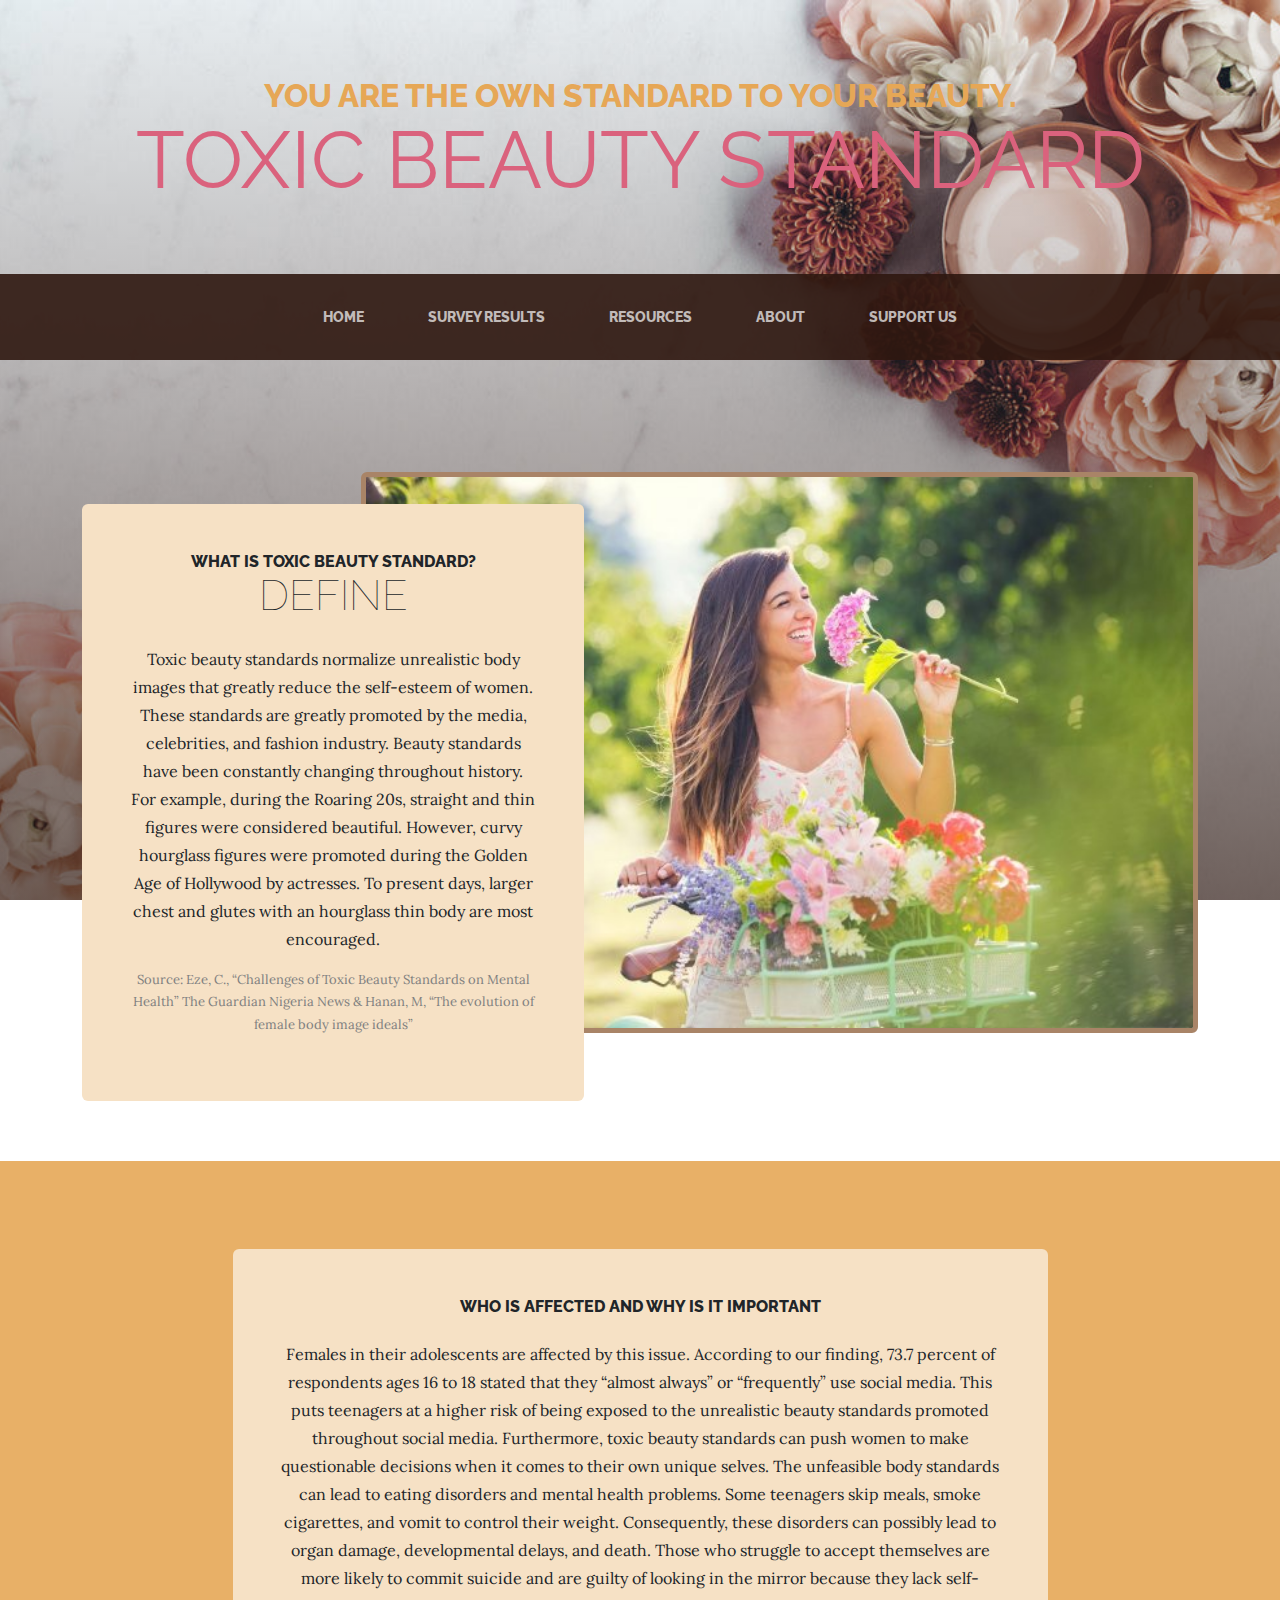
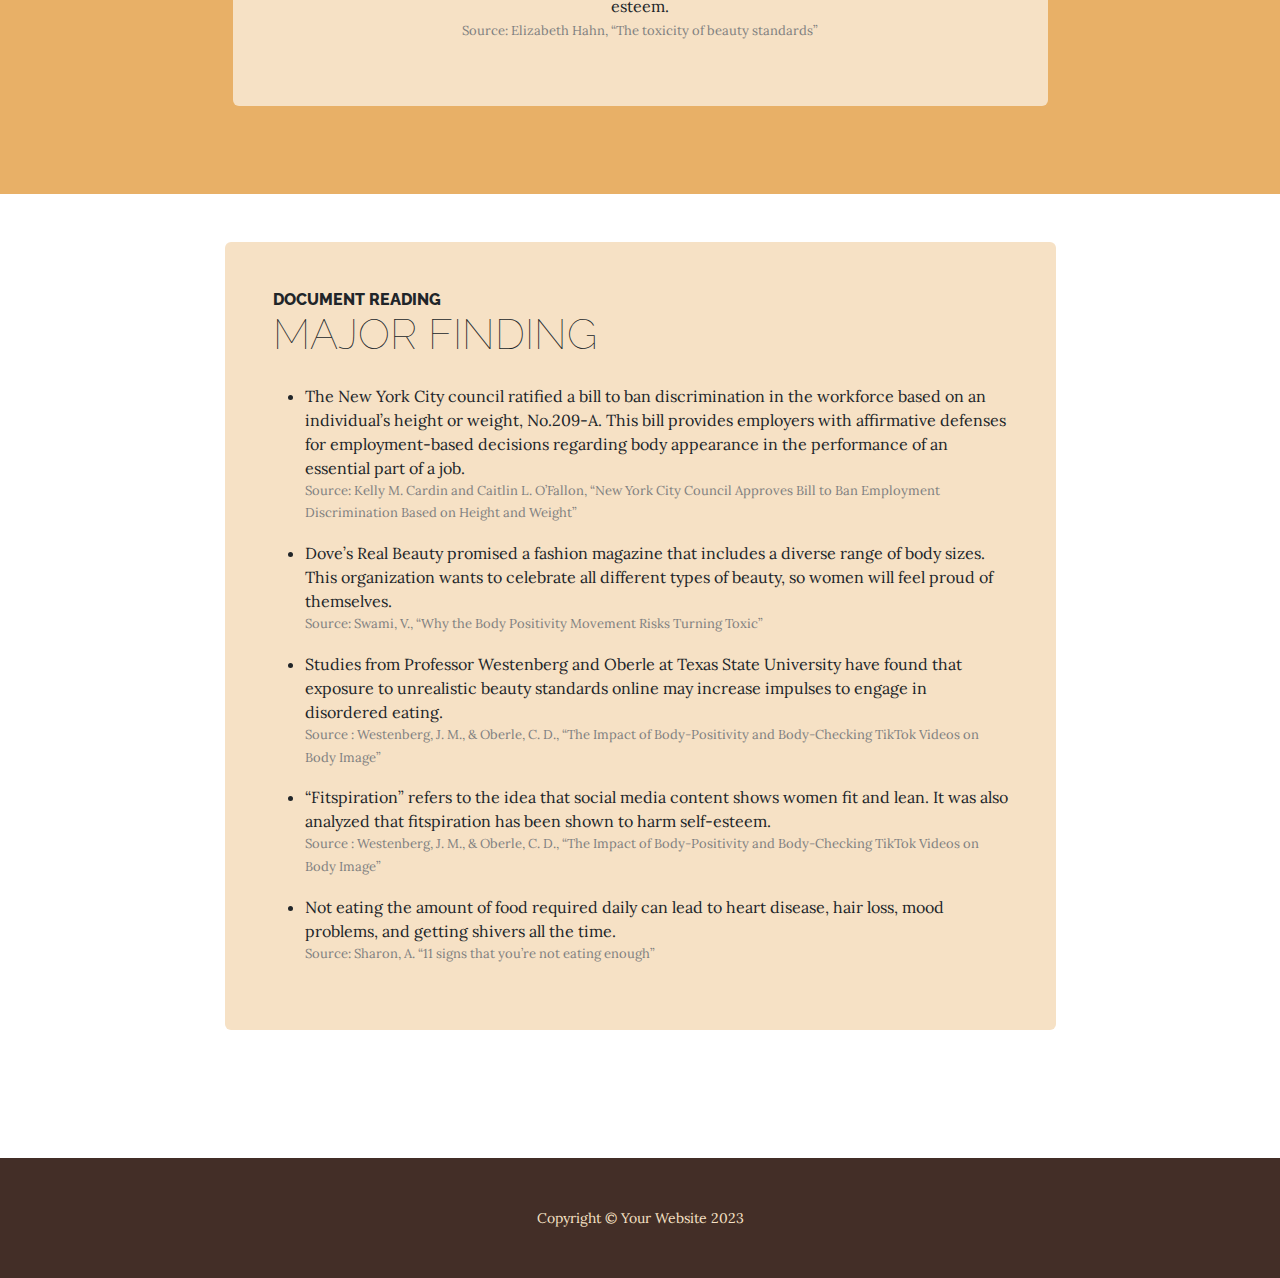
==== index.html @ 188ed98d "update repo" ====
<!DOCTYPE html>
<html lang="en">
    <head>
        <meta charset="utf-8" />
        <meta name="viewport" content="width=device-width, initial-scale=1, shrink-to-fit=no" />
        <meta name="description" content="" />
        <meta name="author" content="" />
        <title>Toxic Beauty Standard</title>
        <link rel="icon" type="image/x-icon" href="assets/favicon.ico" />
        <!-- Google fonts-->
        <link href="https://fonts.googleapis.com/css?family=Raleway:100,100i,200,200i,300,300i,400,400i,500,500i,600,600i,700,700i,800,800i,900,900i" rel="stylesheet" />
        <link href="https://fonts.googleapis.com/css?family=Lora:400,400i,700,700i" rel="stylesheet" />
        <!-- Core theme CSS (includes Bootstrap)-->
        <link href="css/styles.css" rel="stylesheet" />
    </head>
    <body>
        <header>
            <h1 class="site-heading text-center text-faded d-none d-lg-block">
                <span class="site-heading-upper text-primary mb-3 standard">You are the own standard to your beauty.</span>
                <span class="site-heading-lower toxic">Toxic Beauty Standard</span>
            </h1>
        </header>
        <!-- Navigation-->
        <nav class="navbar navbar-expand-lg navbar-dark py-lg-4" id="mainNav">
            <div class="container">
                <a class="navbar-brand text-uppercase fw-bold d-lg-none" href="index.html">Toxic Beauty Standard</a>
                <button class="navbar-toggler" type="button" data-bs-toggle="collapse" data-bs-target="#navbarSupportedContent" aria-controls="navbarSupportedContent" aria-expanded="false" aria-label="Toggle navigation"><span class="navbar-toggler-icon"></span></button>
                <div class="collapse navbar-collapse" id="navbarSupportedContent">
                    <ul class="navbar-nav mx-auto">
                        <li class="nav-item px-lg-4"><a class="nav-link text-uppercase" href="index.html">Home</a></li>
                        <li class="nav-item px-lg-4"><a class="nav-link text-uppercase" href="survey.html">Survey Results</a></li>
                        <li class="nav-item px-lg-4"><a class="nav-link text-uppercase" href="resources.html">Resources</a></li>
                        <li class="nav-item px-lg-4"><a class="nav-link text-uppercase" href="about.html">About</a></li>
                        <li class="nav-item px-lg-4"><a class="nav-link text-uppercase" href="support.html">Support Us</a></li>
                    </ul>
                </div>
            </div>
        </nav>
        <section class="page-section clearfix">
            <div class="container">
                <div class="intro">
                    <img class="intro-img img-fluid mb-3 mb-lg-0 rounded flower" src="assets/img/flower.jpg" alt="..." />
                    <div class="intro-text left-0 text-center bg-faded p-5 rounded">
                        <h2 class="section-heading mb-4">
                            <span class="section-heading-upper">What is Toxic Beauty Standard?</span>
                            <span class="section-heading-lower">Define</span>
                        </h2>
                        <p class="mb-3">Toxic beauty standards normalize unrealistic body images that greatly reduce the self-esteem of women. These standards are greatly promoted by the media, celebrities, and fashion industry. Beauty standards have been constantly changing throughout history. For example, during the Roaring 20s, straight and thin figures were considered beautiful. However, curvy hourglass figures were promoted during the Golden Age of Hollywood by actresses. To present days, larger chest and glutes with an hourglass thin body are most encouraged.
                        </p>
                        <p class = "source">Source: Eze, C., “Challenges of Toxic Beauty Standards on Mental Health” The Guardian Nigeria News & Hanan, M, “The evolution of female body image ideals”
                        </p>
                        <!-- <div class="intro-button mx-auto"><a class="btn btn-primary btn-xl" href="#!">Learn more!</a></div> -->
                    </div>
                </div>
            </div>
        </section>
        <section class="page-section cta">
            <div class="container">
                <div class="row">
                    <div class="col-xl-9 mx-auto">
                        <div class="cta-inner bg-faded text-center rounded">
                            <h2 class="section-heading mb-4">
                                <span class="section-heading-upper">Who is Affected and Why is it Important
                                </span>
                                <!-- <span class="section-heading-lower">To You</span> -->
                            </h2>
                            <p class="mb-0">Females in their adolescents are affected by this issue.  According to our finding, 73.7 percent of respondents ages 16 to 18 stated that they “almost always” or “frequently” use social media. This puts teenagers at a higher risk of being exposed to the unrealistic beauty standards promoted throughout social media. Furthermore, toxic beauty standards can push women to make questionable decisions when it comes to their own unique selves. The unfeasible body standards can lead to eating disorders and mental health problems. Some teenagers skip meals, smoke cigarettes, and vomit to control their weight. Consequently, these disorders can possibly lead to organ damage, developmental delays, and death. Those who struggle to accept themselves are more likely to commit suicide and are guilty of looking in the mirror because they lack self-esteem.
                            </p>
                            <p class = "source">Source: Elizabeth Hahn, “The toxicity of beauty standards”</p>
                        </div>
                    </div>
                </div>
            </div>
        </section>
    </section>
    <section class="page-section about-heading">
        <div class="container">
            <!-- <img class="img-fluid rounded about-heading-img mb-3 mb-lg-0" src="assets/img/about.jpg" alt="..." /> -->
            <div class="about-heading-content">
                <div class="row">
                    <div class="col-xl-9 col-lg-10 mx-auto">
                        <div class="bg-faded rounded p-5">
                            <h2 class="section-heading mb-4">
                                <span class="section-heading-upper">Document Reading
                                </span>
                                <span class="section-heading-lower">Major Finding</span>
                            </h2>
                            <!-- <p>Founded in 1987 by the Hernandez brothers, our establishment has been serving up rich coffee sourced from artisan farmers in various regions of South and Central America. We are dedicated to travelling the world, finding the best coffee, and bringing back to you here in our cafe.</p>
                            <p class="mb-0">
                                We guarantee that you will fall in
                                <em>lust</em>
                                with our decadent blends the moment you walk inside until you finish your last sip. Join us for your daily routine, an outing with friends, or simply just to enjoy some alone time.
                            </p> -->
                            <ul>
                                <li>The New York City council ratified a bill to ban discrimination in the workforce based on an individual’s height or weight, No.209-A. This bill provides employers with affirmative defenses for employment-based decisions regarding body appearance in the performance of an essential part of a job. <p class = "source">Source: Kelly M. Cardin and Caitlin L. O’Fallon, “New York City Council Approves Bill to Ban Employment Discrimination Based on Height and Weight”</p></li>
                                <li>Dove’s Real Beauty promised a fashion magazine that includes a diverse range of body sizes. This organization wants to celebrate all different types of beauty, so women will feel proud of themselves. <p class ="source">Source: Swami, V., “Why the Body Positivity Movement Risks Turning Toxic”</p></li>
                                <li>Studies from Professor Westenberg and Oberle at Texas State University have found that exposure to unrealistic beauty standards online may increase impulses to engage in disordered eating. <p class = "source"> Source : Westenberg, J. M., & Oberle, C. D., “The Impact of Body-Positivity and Body-Checking TikTok Videos on Body Image”</p></li>
                                <li>“Fitspiration” refers to the idea that social media content shows women fit and lean. It was also analyzed that fitspiration has been shown to harm self-esteem. <p class="source" >Source : Westenberg, J. M., & Oberle, C. D., “The Impact of Body-Positivity and Body-Checking TikTok Videos on Body Image”</p></li>
                                <li>Not eating the amount of food required daily can lead to heart disease, hair loss, mood problems, and getting shivers all the time. <p class = "source" >Source: Sharon, A. “11 signs that you’re not eating enough”</p> </li>
                            </ul>
                        </div>
                    </div>
                </div>
            </div>
        </div>
    </section>
        <footer class="footer text-faded text-center py-5">
            <div class="container"><p class="m-0 small">Copyright &copy; Your Website 2023</p></div>
        </footer>
        <!-- Bootstrap core JS-->
        <script src="https://cdn.jsdelivr.net/npm/bootstrap@5.2.3/dist/js/bootstrap.bundle.min.js"></script>
        <!-- Core theme JS-->
        <script src="js/scripts.js"></script>
    </body>
</html>
---- css/styles.css ----
@charset "UTF-8";

:root {
  --bs-blue: #0d6efd;
  --bs-indigo: #6610f2;
  --bs-purple: #6f42c1;
  --bs-pink: #d63384;
  --bs-red: #dc3545;
  --bs-orange: #fd7e14;
  --bs-yellow: #ffc107;
  --bs-green: #198754;
  --bs-teal: #20c997;
  --bs-cyan: #0dcaf0;
  --bs-black: #000;
  --bs-white: #fff;
  --bs-gray: #6c757d;
  --bs-gray-dark: #343a40;
  --bs-gray-100: #f8f9fa;
  --bs-gray-200: #e9ecef;
  --bs-gray-300: #dee2e6;
  --bs-gray-400: #ced4da;
  --bs-gray-500: #adb5bd;
  --bs-gray-600: #6c757d;
  --bs-gray-700: #495057;
  --bs-gray-800: #343a40;
  --bs-gray-900: #212529;
  --bs-primary: #e6a756;
  --bs-secondary: #2F170F;
  --bs-success: #198754;
  --bs-info: #0dcaf0;
  --bs-warning: #ffc107;
  --bs-danger: #dc3545;
  --bs-light: #f8f9fa;
  --bs-dark: #212529;
  --bs-primary-rgb: 230, 167, 86;
  --bs-secondary-rgb: 47, 23, 15;
  --bs-success-rgb: 25, 135, 84;
  --bs-info-rgb: 13, 202, 240;
  --bs-warning-rgb: 255, 193, 7;
  --bs-danger-rgb: 220, 53, 69;
  --bs-light-rgb: 248, 249, 250;
  --bs-dark-rgb: 33, 37, 41;
  --bs-white-rgb: 255, 255, 255;
  --bs-black-rgb: 0, 0, 0;
  --bs-body-color-rgb: 33, 37, 41;
  --bs-body-bg-rgb: 255, 255, 255;
  --bs-font-sans-serif: system-ui, -apple-system, "Segoe UI", Roboto, "Helvetica Neue", "Noto Sans", "Liberation Sans", Arial, sans-serif, "Apple Color Emoji", "Segoe UI Emoji", "Segoe UI Symbol", "Noto Color Emoji";
  --bs-font-monospace: SFMono-Regular, Menlo, Monaco, Consolas, "Liberation Mono", "Courier New", monospace;
  --bs-gradient: linear-gradient(180deg, rgba(255, 255, 255, 0.15), rgba(255, 255, 255, 0));
  --bs-body-font-family: Lora, -apple-system, BlinkMacSystemFont, Segoe UI, Roboto, Helvetica Neue, Arial, sans-serif, Apple Color Emoji, Segoe UI Emoji, Segoe UI Symbol, Noto Color Emoji;
  --bs-body-font-size: 1rem;
  --bs-body-font-weight: 400;
  --bs-body-line-height: 1.5;
  --bs-body-color: #212529;
  --bs-body-bg: #fff;
  --bs-border-width: 1px;
  --bs-border-style: solid;
  --bs-border-color: #dee2e6;
  --bs-border-color-translucent: rgba(0, 0, 0, 0.175);
  --bs-border-radius: 0.375rem;
  --bs-border-radius-sm: 0.25rem;
  --bs-border-radius-lg: 0.5rem;
  --bs-border-radius-xl: 1rem;
  --bs-border-radius-2xl: 2rem;
  --bs-border-radius-pill: 50rem;
  --bs-link-color: #e6a756;
  --bs-link-hover-color: #b88645;
  --bs-code-color: #d63384;
  --bs-highlight-bg: #fff3cd;
}

*,
*::before,
*::after {
  box-sizing: border-box;
}

@media (prefers-reduced-motion: no-preference) {
  :root {
    scroll-behavior: smooth;
  }
}

body {
  margin: 0;
  font-family: var(--bs-body-font-family);
  font-size: var(--bs-body-font-size);
  font-weight: var(--bs-body-font-weight);
  line-height: var(--bs-body-line-height);
  color: var(--bs-body-color);
  text-align: var(--bs-body-text-align);
  background-color: var(--bs-body-bg);
  -webkit-text-size-adjust: 100%;
  -webkit-tap-highlight-color: rgba(0, 0, 0, 0);
}

hr {
  margin: 1rem 0;
  color: inherit;
  border: 0;
  border-top: 1px solid;
  opacity: 0.25;
}

h6, .h6, h5, .h5, h4, .h4, h3, .h3, h2, .h2, h1, .h1 {
  margin-top: 0;
  margin-bottom: 0.5rem;
  font-family: "Raleway", -apple-system, BlinkMacSystemFont, "Segoe UI", Roboto, "Helvetica Neue", Arial, sans-serif, "Apple Color Emoji", "Segoe UI Emoji", "Segoe UI Symbol", "Noto Color Emoji";
  font-weight: 500;
  line-height: 1.2;
}

h1, .h1 {
  font-size: calc(1.375rem + 1.5vw);
}
@media (min-width: 1200px) {
  h1, .h1 {
    font-size: 2.5rem;
  }
}

h2, .h2 {
  font-size: calc(1.325rem + 0.9vw);
}
@media (min-width: 1200px) {
  h2, .h2 {
    font-size: 2rem;
  }
}

h3, .h3 {
  font-size: calc(1.3rem + 0.6vw);
}
@media (min-width: 1200px) {
  h3, .h3 {
    font-size: 1.75rem;
  }
}

h4, .h4 {
  font-size: calc(1.275rem + 0.3vw);
}
@media (min-width: 1200px) {
  h4, .h4 {
    font-size: 1.5rem;
  }
}

h5, .h5 {
  font-size: 1.25rem;
}

h6, .h6 {
  font-size: 1rem;
}

p {
  margin-top: 0;
  margin-bottom: 1rem;
}

abbr[title] {
  -webkit-text-decoration: underline dotted;
          text-decoration: underline dotted;
  cursor: help;

  -webkit-text-decoration-skip-ink: none;
          text-decoration-skip-ink: none;
}

address {
  margin-bottom: 1rem;
  font-style: normal;
  line-height: inherit;
}

ol,
ul {
  padding-left: 2rem;
}

ol,
ul,
dl {
  margin-top: 0;
  margin-bottom: 1rem;
}

ol ol,
ul ul,
ol ul,
ul ol {
  margin-bottom: 0;
}

dt {
  font-weight: 700;
}

dd {
  margin-bottom: 0.5rem;
  margin-left: 0;
}

blockquote {
  margin: 0 0 1rem;
}

b,
strong {
  font-weight: bolder;
}

small, .small {
  font-size: 0.875em;
}

mark, .mark {
  padding: 0.1875em;
  background-color: var(--bs-highlight-bg);
}

sub,
sup {
  position: relative;
  font-size: 0.75em;
  line-height: 0;
  vertical-align: baseline;
}

sub {
  bottom: -0.25em;
}

sup {
  top: -0.5em;
}

a {
  color: var(--bs-link-color);
  text-decoration: underline;
}
a:hover {
  color: var(--bs-link-hover-color);
}

a:not([href]):not([class]), a:not([href]):not([class]):hover {
  color: inherit;
  text-decoration: none;
}

pre,
code,
kbd,
samp {
  font-family: var(--bs-font-monospace);
  font-size: 1em;
}

pre {
  display: block;
  margin-top: 0;
  margin-bottom: 1rem;
  overflow: auto;
  font-size: 0.875em;
}
pre code {
  font-size: inherit;
  color: inherit;
  word-break: normal;
}

code {
  font-size: 0.875em;
  color: var(--bs-code-color);
  word-wrap: break-word;
}
a > code {
  color: inherit;
}

kbd {
  padding: 0.1875rem 0.375rem;
  font-size: 0.875em;
  color: var(--bs-body-bg);
  background-color: var(--bs-body-color);
  border-radius: 0.25rem;
}
kbd kbd {
  padding: 0;
  font-size: 1em;
}

figure {
  margin: 0 0 1rem;
}

img,
svg {
  vertical-align: middle;
}

table {
  caption-side: bottom;
  border-collapse: collapse;
}

caption {
  padding-top: 0.5rem;
  padding-bottom: 0.5rem;
  color: #6c757d;
  text-align: left;
}

th {
  text-align: inherit;
  text-align: -webkit-match-parent;
}

thead,
tbody,
tfoot,
tr,
td,
th {
  border-color: inherit;
  border-style: solid;
  border-width: 0;
}

label {
  display: inline-block;
}

button {
  border-radius: 0;
}

button:focus:not(:focus-visible) {
  outline: 0;
}

input,
button,
select,
optgroup,
textarea {
  margin: 0;
  font-family: inherit;
  font-size: inherit;
  line-height: inherit;
}

button,
select {
  text-transform: none;
}

[role=button] {
  cursor: pointer;
}

select {
  word-wrap: normal;
}
select:disabled {
  opacity: 1;
}

[list]:not([type=date]):not([type=datetime-local]):not([type=month]):not([type=week]):not([type=time])::-webkit-calendar-picker-indicator {
  display: none !important;
}

button,
[type=button],
[type=reset],
[type=submit] {
  -webkit-appearance: button;
}
button:not(:disabled),
[type=button]:not(:disabled),
[type=reset]:not(:disabled),
[type=submit]:not(:disabled) {
  cursor: pointer;
}

::-moz-focus-inner {
  padding: 0;
  border-style: none;
}

textarea {
  resize: vertical;
}

fieldset {
  min-width: 0;
  padding: 0;
  margin: 0;
  border: 0;
}

legend {
  float: left;
  width: 100%;
  padding: 0;
  margin-bottom: 0.5rem;
  font-size: calc(1.275rem + 0.3vw);
  line-height: inherit;
}
@media (min-width: 1200px) {
  legend {
    font-size: 1.5rem;
  }
}
legend + * {
  clear: left;
}

::-webkit-datetime-edit-fields-wrapper,
::-webkit-datetime-edit-text,
::-webkit-datetime-edit-minute,
::-webkit-datetime-edit-hour-field,
::-webkit-datetime-edit-day-field,
::-webkit-datetime-edit-month-field,
::-webkit-datetime-edit-year-field {
  padding: 0;
}

::-webkit-inner-spin-button {
  height: auto;
}

[type=search] {
  outline-offset: -2px;
  -webkit-appearance: textfield;
}

/* rtl:raw:
[type="tel"],
[type="url"],
[type="email"],
[type="number"] {
  direction: ltr;
}
*/
::-webkit-search-decoration {
  -webkit-appearance: none;
}

::-webkit-color-swatch-wrapper {
  padding: 0;
}

::file-selector-button {
  font: inherit;
  -webkit-appearance: button;
}

output {
  display: inline-block;
}

iframe {
  border: 0;
}

summary {
  display: list-item;
  cursor: pointer;
}

progress {
  vertical-align: baseline;
}

[hidden] {
  display: none !important;
}

.lead {
  font-size: 1.25rem;
  font-weight: 300;
}

.display-1 {
  font-size: calc(1.625rem + 4.5vw);
  font-weight: 300;
  line-height: 1.2;
}
@media (min-width: 1200px) {
  .display-1 {
    font-size: 5rem;
  }
}

.display-2 {
  font-size: calc(1.575rem + 3.9vw);
  font-weight: 300;
  line-height: 1.2;
}
@media (min-width: 1200px) {
  .display-2 {
    font-size: 4.5rem;
  }
}

.display-3 {
  font-size: calc(1.525rem + 3.3vw);
  font-weight: 300;
  line-height: 1.2;
}
@media (min-width: 1200px) {
  .display-3 {
    font-size: 4rem;
  }
}

.display-4 {
  font-size: calc(1.475rem + 2.7vw);
  font-weight: 300;
  line-height: 1.2;
}
@media (min-width: 1200px) {
  .display-4 {
    font-size: 3.5rem;
  }
}

.display-5 {
  font-size: calc(1.425rem + 2.1vw);
  font-weight: 300;
  line-height: 1.2;
}
@media (min-width: 1200px) {
  .display-5 {
    font-size: 3rem;
  }
}

.display-6 {
  font-size: calc(1.375rem + 1.5vw);
  font-weight: 300;
  line-height: 1.2;
}
@media (min-width: 1200px) {
  .display-6 {
    font-size: 2.5rem;
  }
}

.list-unstyled {
  padding-left: 0;
  list-style: none;
}

.list-inline {
  padding-left: 0;
  list-style: none;
}

.list-inline-item {
  display: inline-block;
}
.list-inline-item:not(:last-child) {
  margin-right: 0.5rem;
}

.initialism {
  font-size: 0.875em;
  text-transform: uppercase;
}

.blockquote {
  margin-bottom: 1rem;
  font-size: 1.25rem;
}
.blockquote > :last-child {
  margin-bottom: 0;
}

.blockquote-footer {
  margin-top: -1rem;
  margin-bottom: 1rem;
  font-size: 0.875em;
  color: #6c757d;
}
.blockquote-footer::before {
  content: "— ";
}

.img-fluid {
  max-width: 100%;
  height: auto;
}

.img-thumbnail {
  padding: 0.25rem;
  background-color: #fff;
  border: 1px solid var(--bs-border-color);
  border-radius: 0.375rem;
  max-width: 100%;
  height: auto;
}

.figure {
  display: inline-block;
}

.figure-img {
  margin-bottom: 0.5rem;
  line-height: 1;
}

.figure-caption {
  font-size: 0.875em;
  color: #6c757d;
}

.container,
.container-fluid,
.container-xxl,
.container-xl,
.container-lg,
.container-md,
.container-sm {
  --bs-gutter-x: 1.5rem;
  --bs-gutter-y: 0;
  width: 100%;
  padding-right: calc(var(--bs-gutter-x) * 0.5);
  padding-left: calc(var(--bs-gutter-x) * 0.5);
  margin-right: auto;
  margin-left: auto;
}

@media (min-width: 576px) {
  .container-sm, .container {
    max-width: 540px;
  }
}
@media (min-width: 768px) {
  .container-md, .container-sm, .container {
    max-width: 720px;
  }
}
@media (min-width: 992px) {
  .container-lg, .container-md, .container-sm, .container {
    max-width: 960px;
  }
}
@media (min-width: 1200px) {
  .container-xl, .container-lg, .container-md, .container-sm, .container {
    max-width: 1140px;
  }
}
@media (min-width: 1400px) {
  .container-xxl, .container-xl, .container-lg, .container-md, .container-sm, .container {
    max-width: 1320px;
  }
}
.row {
  --bs-gutter-x: 1.5rem;
  --bs-gutter-y: 0;
  display: flex;
  flex-wrap: wrap;
  margin-top: calc(-1 * var(--bs-gutter-y));
  margin-right: calc(-0.5 * var(--bs-gutter-x));
  margin-left: calc(-0.5 * var(--bs-gutter-x));
}
.row > * {
  flex-shrink: 0;
  width: 100%;
  max-width: 100%;
  padding-right: calc(var(--bs-gutter-x) * 0.5);
  padding-left: calc(var(--bs-gutter-x) * 0.5);
  margin-top: var(--bs-gutter-y);
}

.col {
  flex: 1 0 0%;
}

.row-cols-auto > * {
  flex: 0 0 auto;
  width: auto;
}

.row-cols-1 > * {
  flex: 0 0 auto;
  width: 100%;
}

.row-cols-2 > * {
  flex: 0 0 auto;
  width: 50%;
}

.row-cols-3 > * {
  flex: 0 0 auto;
  width: 33.3333333333%;
}

.row-cols-4 > * {
  flex: 0 0 auto;
  width: 25%;
}

.row-cols-5 > * {
  flex: 0 0 auto;
  width: 20%;
}

.row-cols-6 > * {
  flex: 0 0 auto;
  width: 16.6666666667%;
}

.col-auto {
  flex: 0 0 auto;
  width: auto;
}

.col-1 {
  flex: 0 0 auto;
  width: 8.33333333%;
}

.col-2 {
  flex: 0 0 auto;
  width: 16.66666667%;
}

.col-3 {
  flex: 0 0 auto;
  width: 25%;
}

.col-4 {
  flex: 0 0 auto;
  width: 33.33333333%;
}

.col-5 {
  flex: 0 0 auto;
  width: 41.66666667%;
}

.col-6 {
  flex: 0 0 auto;
  width: 50%;
}

.col-7 {
  flex: 0 0 auto;
  width: 58.33333333%;
}

.col-8 {
  flex: 0 0 auto;
  width: 66.66666667%;
}

.col-9 {
  flex: 0 0 auto;
  width: 75%;
}

.col-10 {
  flex: 0 0 auto;
  width: 83.33333333%;
}

.col-11 {
  flex: 0 0 auto;
  width: 91.66666667%;
}

.col-12 {
  flex: 0 0 auto;
  width: 100%;
}

.offset-1 {
  margin-left: 8.33333333%;
}

.offset-2 {
  margin-left: 16.66666667%;
}

.offset-3 {
  margin-left: 25%;
}

.offset-4 {
  margin-left: 33.33333333%;
}

.offset-5 {
  margin-left: 41.66666667%;
}

.offset-6 {
  margin-left: 50%;
}

.offset-7 {
  margin-left: 58.33333333%;
}

.offset-8 {
  margin-left: 66.66666667%;
}

.offset-9 {
  margin-left: 75%;
}

.offset-10 {
  margin-left: 83.33333333%;
}

.offset-11 {
  margin-left: 91.66666667%;
}

.g-0,
.gx-0 {
  --bs-gutter-x: 0;
}

.g-0,
.gy-0 {
  --bs-gutter-y: 0;
}

.g-1,
.gx-1 {
  --bs-gutter-x: 0.25rem;
}

.g-1,
.gy-1 {
  --bs-gutter-y: 0.25rem;
}

.g-2,
.gx-2 {
  --bs-gutter-x: 0.5rem;
}

.g-2,
.gy-2 {
  --bs-gutter-y: 0.5rem;
}

.g-3,
.gx-3 {
  --bs-gutter-x: 1rem;
}

.g-3,
.gy-3 {
  --bs-gutter-y: 1rem;
}

.g-4,
.gx-4 {
  --bs-gutter-x: 1.5rem;
}

.g-4,
.gy-4 {
  --bs-gutter-y: 1.5rem;
}

.g-5,
.gx-5 {
  --bs-gutter-x: 3rem;
}

.g-5,
.gy-5 {
  --bs-gutter-y: 3rem;
}

@media (min-width: 576px) {
  .col-sm {
    flex: 1 0 0%;
  }
  .row-cols-sm-auto > * {
    flex: 0 0 auto;
    width: auto;
  }
  .row-cols-sm-1 > * {
    flex: 0 0 auto;
    width: 100%;
  }
  .row-cols-sm-2 > * {
    flex: 0 0 auto;
    width: 50%;
  }
  .row-cols-sm-3 > * {
    flex: 0 0 auto;
    width: 33.3333333333%;
  }
  .row-cols-sm-4 > * {
    flex: 0 0 auto;
    width: 25%;
  }
  .row-cols-sm-5 > * {
    flex: 0 0 auto;
    width: 20%;
  }
  .row-cols-sm-6 > * {
    flex: 0 0 auto;
    width: 16.6666666667%;
  }
  .col-sm-auto {
    flex: 0 0 auto;
    width: auto;
  }
  .col-sm-1 {
    flex: 0 0 auto;
    width: 8.33333333%;
  }
  .col-sm-2 {
    flex: 0 0 auto;
    width: 16.66666667%;
  }
  .col-sm-3 {
    flex: 0 0 auto;
    width: 25%;
  }
  .col-sm-4 {
    flex: 0 0 auto;
    width: 33.33333333%;
  }
  .col-sm-5 {
    flex: 0 0 auto;
    width: 41.66666667%;
  }
  .col-sm-6 {
    flex: 0 0 auto;
    width: 50%;
  }
  .col-sm-7 {
    flex: 0 0 auto;
    width: 58.33333333%;
  }
  .col-sm-8 {
    flex: 0 0 auto;
    width: 66.66666667%;
  }
  .col-sm-9 {
    flex: 0 0 auto;
    width: 75%;
  }
  .col-sm-10 {
    flex: 0 0 auto;
    width: 83.33333333%;
  }
  .col-sm-11 {
    flex: 0 0 auto;
    width: 91.66666667%;
  }
  .col-sm-12 {
    flex: 0 0 auto;
    width: 100%;
  }
  .offset-sm-0 {
    margin-left: 0;
  }
  .offset-sm-1 {
    margin-left: 8.33333333%;
  }
  .offset-sm-2 {
    margin-left: 16.66666667%;
  }
  .offset-sm-3 {
    margin-left: 25%;
  }
  .offset-sm-4 {
    margin-left: 33.33333333%;
  }
  .offset-sm-5 {
    margin-left: 41.66666667%;
  }
  .offset-sm-6 {
    margin-left: 50%;
  }
  .offset-sm-7 {
    margin-left: 58.33333333%;
  }
  .offset-sm-8 {
    margin-left: 66.66666667%;
  }
  .offset-sm-9 {
    margin-left: 75%;
  }
  .offset-sm-10 {
    margin-left: 83.33333333%;
  }
  .offset-sm-11 {
    margin-left: 91.66666667%;
  }
  .g-sm-0,
  .gx-sm-0 {
    --bs-gutter-x: 0;
  }
  .g-sm-0,
  .gy-sm-0 {
    --bs-gutter-y: 0;
  }
  .g-sm-1,
  .gx-sm-1 {
    --bs-gutter-x: 0.25rem;
  }
  .g-sm-1,
  .gy-sm-1 {
    --bs-gutter-y: 0.25rem;
  }
  .g-sm-2,
  .gx-sm-2 {
    --bs-gutter-x: 0.5rem;
  }
  .g-sm-2,
  .gy-sm-2 {
    --bs-gutter-y: 0.5rem;
  }
  .g-sm-3,
  .gx-sm-3 {
    --bs-gutter-x: 1rem;
  }
  .g-sm-3,
  .gy-sm-3 {
    --bs-gutter-y: 1rem;
  }
  .g-sm-4,
  .gx-sm-4 {
    --bs-gutter-x: 1.5rem;
  }
  .g-sm-4,
  .gy-sm-4 {
    --bs-gutter-y: 1.5rem;
  }
  .g-sm-5,
  .gx-sm-5 {
    --bs-gutter-x: 3rem;
  }
  .g-sm-5,
  .gy-sm-5 {
    --bs-gutter-y: 3rem;
  }
}
@media (min-width: 768px) {
  .col-md {
    flex: 1 0 0%;
  }
  .row-cols-md-auto > * {
    flex: 0 0 auto;
    width: auto;
  }
  .row-cols-md-1 > * {
    flex: 0 0 auto;
    width: 100%;
  }
  .row-cols-md-2 > * {
    flex: 0 0 auto;
    width: 50%;
  }
  .row-cols-md-3 > * {
    flex: 0 0 auto;
    width: 33.3333333333%;
  }
  .row-cols-md-4 > * {
    flex: 0 0 auto;
    width: 25%;
  }
  .row-cols-md-5 > * {
    flex: 0 0 auto;
    width: 20%;
  }
  .row-cols-md-6 > * {
    flex: 0 0 auto;
    width: 16.6666666667%;
  }
  .col-md-auto {
    flex: 0 0 auto;
    width: auto;
  }
  .col-md-1 {
    flex: 0 0 auto;
    width: 8.33333333%;
  }
  .col-md-2 {
    flex: 0 0 auto;
    width: 16.66666667%;
  }
  .col-md-3 {
    flex: 0 0 auto;
    width: 25%;
  }
  .col-md-4 {
    flex: 0 0 auto;
    width: 33.33333333%;
  }
  .col-md-5 {
    flex: 0 0 auto;
    width: 41.66666667%;
  }
  .col-md-6 {
    flex: 0 0 auto;
    width: 50%;
  }
  .col-md-7 {
    flex: 0 0 auto;
    width: 58.33333333%;
  }
  .col-md-8 {
    flex: 0 0 auto;
    width: 66.66666667%;
  }
  .col-md-9 {
    flex: 0 0 auto;
    width: 75%;
  }
  .col-md-10 {
    flex: 0 0 auto;
    width: 83.33333333%;
  }
  .col-md-11 {
    flex: 0 0 auto;
    width: 91.66666667%;
  }
  .col-md-12 {
    flex: 0 0 auto;
    width: 100%;
  }
  .offset-md-0 {
    margin-left: 0;
  }
  .offset-md-1 {
    margin-left: 8.33333333%;
  }
  .offset-md-2 {
    margin-left: 16.66666667%;
  }
  .offset-md-3 {
    margin-left: 25%;
  }
  .offset-md-4 {
    margin-left: 33.33333333%;
  }
  .offset-md-5 {
    margin-left: 41.66666667%;
  }
  .offset-md-6 {
    margin-left: 50%;
  }
  .offset-md-7 {
    margin-left: 58.33333333%;
  }
  .offset-md-8 {
    margin-left: 66.66666667%;
  }
  .offset-md-9 {
    margin-left: 75%;
  }
  .offset-md-10 {
    margin-left: 83.33333333%;
  }
  .offset-md-11 {
    margin-left: 91.66666667%;
  }
  .g-md-0,
  .gx-md-0 {
    --bs-gutter-x: 0;
  }
  .g-md-0,
  .gy-md-0 {
    --bs-gutter-y: 0;
  }
  .g-md-1,
  .gx-md-1 {
    --bs-gutter-x: 0.25rem;
  }
  .g-md-1,
  .gy-md-1 {
    --bs-gutter-y: 0.25rem;
  }
  .g-md-2,
  .gx-md-2 {
    --bs-gutter-x: 0.5rem;
  }
  .g-md-2,
  .gy-md-2 {
    --bs-gutter-y: 0.5rem;
  }
  .g-md-3,
  .gx-md-3 {
    --bs-gutter-x: 1rem;
  }
  .g-md-3,
  .gy-md-3 {
    --bs-gutter-y: 1rem;
  }
  .g-md-4,
  .gx-md-4 {
    --bs-gutter-x: 1.5rem;
  }
  .g-md-4,
  .gy-md-4 {
    --bs-gutter-y: 1.5rem;
  }
  .g-md-5,
  .gx-md-5 {
    --bs-gutter-x: 3rem;
  }
  .g-md-5,
  .gy-md-5 {
    --bs-gutter-y: 3rem;
  }
}
@media (min-width: 992px) {
  .col-lg {
    flex: 1 0 0%;
  }
  .row-cols-lg-auto > * {
    flex: 0 0 auto;
    width: auto;
  }
  .row-cols-lg-1 > * {
    flex: 0 0 auto;
    width: 100%;
  }
  .row-cols-lg-2 > * {
    flex: 0 0 auto;
    width: 50%;
  }
  .row-cols-lg-3 > * {
    flex: 0 0 auto;
    width: 33.3333333333%;
  }
  .row-cols-lg-4 > * {
    flex: 0 0 auto;
    width: 25%;
  }
  .row-cols-lg-5 > * {
    flex: 0 0 auto;
    width: 20%;
  }
  .row-cols-lg-6 > * {
    flex: 0 0 auto;
    width: 16.6666666667%;
  }
  .col-lg-auto {
    flex: 0 0 auto;
    width: auto;
  }
  .col-lg-1 {
    flex: 0 0 auto;
    width: 8.33333333%;
  }
  .col-lg-2 {
    flex: 0 0 auto;
    width: 16.66666667%;
  }
  .col-lg-3 {
    flex: 0 0 auto;
    width: 25%;
  }
  .col-lg-4 {
    flex: 0 0 auto;
    width: 33.33333333%;
  }
  .col-lg-5 {
    flex: 0 0 auto;
    width: 41.66666667%;
  }
  .col-lg-6 {
    flex: 0 0 auto;
    width: 50%;
  }
  .col-lg-7 {
    flex: 0 0 auto;
    width: 58.33333333%;
  }
  .col-lg-8 {
    flex: 0 0 auto;
    width: 66.66666667%;
  }
  .col-lg-9 {
    flex: 0 0 auto;
    width: 75%;
  }
  .col-lg-10 {
    flex: 0 0 auto;
    width: 83.33333333%;
  }
  .col-lg-11 {
    flex: 0 0 auto;
    width: 91.66666667%;
  }
  .col-lg-12 {
    flex: 0 0 auto;
    width: 100%;
  }
  .offset-lg-0 {
    margin-left: 0;
  }
  .offset-lg-1 {
    margin-left: 8.33333333%;
  }
  .offset-lg-2 {
    margin-left: 16.66666667%;
  }
  .offset-lg-3 {
    margin-left: 25%;
  }
  .offset-lg-4 {
    margin-left: 33.33333333%;
  }
  .offset-lg-5 {
    margin-left: 41.66666667%;
  }
  .offset-lg-6 {
    margin-left: 50%;
  }
  .offset-lg-7 {
    margin-left: 58.33333333%;
  }
  .offset-lg-8 {
    margin-left: 66.66666667%;
  }
  .offset-lg-9 {
    margin-left: 75%;
  }
  .offset-lg-10 {
    margin-left: 83.33333333%;
  }
  .offset-lg-11 {
    margin-left: 91.66666667%;
  }
  .g-lg-0,
  .gx-lg-0 {
    --bs-gutter-x: 0;
  }
  .g-lg-0,
  .gy-lg-0 {
    --bs-gutter-y: 0;
  }
  .g-lg-1,
  .gx-lg-1 {
    --bs-gutter-x: 0.25rem;
  }
  .g-lg-1,
  .gy-lg-1 {
    --bs-gutter-y: 0.25rem;
  }
  .g-lg-2,
  .gx-lg-2 {
    --bs-gutter-x: 0.5rem;
  }
  .g-lg-2,
  .gy-lg-2 {
    --bs-gutter-y: 0.5rem;
  }
  .g-lg-3,
  .gx-lg-3 {
    --bs-gutter-x: 1rem;
  }
  .g-lg-3,
  .gy-lg-3 {
    --bs-gutter-y: 1rem;
  }
  .g-lg-4,
  .gx-lg-4 {
    --bs-gutter-x: 1.5rem;
  }
  .g-lg-4,
  .gy-lg-4 {
    --bs-gutter-y: 1.5rem;
  }
  .g-lg-5,
  .gx-lg-5 {
    --bs-gutter-x: 3rem;
  }
  .g-lg-5,
  .gy-lg-5 {
    --bs-gutter-y: 3rem;
  }
}
@media (min-width: 1200px) {
  .col-xl {
    flex: 1 0 0%;
  }
  .row-cols-xl-auto > * {
    flex: 0 0 auto;
    width: auto;
  }
  .row-cols-xl-1 > * {
    flex: 0 0 auto;
    width: 100%;
  }
  .row-cols-xl-2 > * {
    flex: 0 0 auto;
    width: 50%;
  }
  .row-cols-xl-3 > * {
    flex: 0 0 auto;
    width: 33.3333333333%;
  }
  .row-cols-xl-4 > * {
    flex: 0 0 auto;
    width: 25%;
  }
  .row-cols-xl-5 > * {
    flex: 0 0 auto;
    width: 20%;
  }
  .row-cols-xl-6 > * {
    flex: 0 0 auto;
    width: 16.6666666667%;
  }
  .col-xl-auto {
    flex: 0 0 auto;
    width: auto;
  }
  .col-xl-1 {
    flex: 0 0 auto;
    width: 8.33333333%;
  }
  .col-xl-2 {
    flex: 0 0 auto;
    width: 16.66666667%;
  }
  .col-xl-3 {
    flex: 0 0 auto;
    width: 25%;
  }
  .col-xl-4 {
    flex: 0 0 auto;
    width: 33.33333333%;
  }
  .col-xl-5 {
    flex: 0 0 auto;
    width: 41.66666667%;
  }
  .col-xl-6 {
    flex: 0 0 auto;
    width: 50%;
  }
  .col-xl-7 {
    flex: 0 0 auto;
    width: 58.33333333%;
  }
  .col-xl-8 {
    flex: 0 0 auto;
    width: 66.66666667%;
  }
  .col-xl-9 {
    flex: 0 0 auto;
    width: 75%;
  }
  .col-xl-10 {
    flex: 0 0 auto;
    width: 83.33333333%;
  }
  .col-xl-11 {
    flex: 0 0 auto;
    width: 91.66666667%;
  }
  .col-xl-12 {
    flex: 0 0 auto;
    width: 100%;
  }
  .offset-xl-0 {
    margin-left: 0;
  }
  .offset-xl-1 {
    margin-left: 8.33333333%;
  }
  .offset-xl-2 {
    margin-left: 16.66666667%;
  }
  .offset-xl-3 {
    margin-left: 25%;
  }
  .offset-xl-4 {
    margin-left: 33.33333333%;
  }
  .offset-xl-5 {
    margin-left: 41.66666667%;
  }
  .offset-xl-6 {
    margin-left: 50%;
  }
  .offset-xl-7 {
    margin-left: 58.33333333%;
  }
  .offset-xl-8 {
    margin-left: 66.66666667%;
  }
  .offset-xl-9 {
    margin-left: 75%;
  }
  .offset-xl-10 {
    margin-left: 83.33333333%;
  }
  .offset-xl-11 {
    margin-left: 91.66666667%;
  }
  .g-xl-0,
  .gx-xl-0 {
    --bs-gutter-x: 0;
  }
  .g-xl-0,
  .gy-xl-0 {
    --bs-gutter-y: 0;
  }
  .g-xl-1,
  .gx-xl-1 {
    --bs-gutter-x: 0.25rem;
  }
  .g-xl-1,
  .gy-xl-1 {
    --bs-gutter-y: 0.25rem;
  }
  .g-xl-2,
  .gx-xl-2 {
    --bs-gutter-x: 0.5rem;
  }
  .g-xl-2,
  .gy-xl-2 {
    --bs-gutter-y: 0.5rem;
  }
  .g-xl-3,
  .gx-xl-3 {
    --bs-gutter-x: 1rem;
  }
  .g-xl-3,
  .gy-xl-3 {
    --bs-gutter-y: 1rem;
  }
  .g-xl-4,
  .gx-xl-4 {
    --bs-gutter-x: 1.5rem;
  }
  .g-xl-4,
  .gy-xl-4 {
    --bs-gutter-y: 1.5rem;
  }
  .g-xl-5,
  .gx-xl-5 {
    --bs-gutter-x: 3rem;
  }
  .g-xl-5,
  .gy-xl-5 {
    --bs-gutter-y: 3rem;
  }
}
@media (min-width: 1400px) {
  .col-xxl {
    flex: 1 0 0%;
  }
  .row-cols-xxl-auto > * {
    flex: 0 0 auto;
    width: auto;
  }
  .row-cols-xxl-1 > * {
    flex: 0 0 auto;
    width: 100%;
  }
  .row-cols-xxl-2 > * {
    flex: 0 0 auto;
    width: 50%;
  }
  .row-cols-xxl-3 > * {
    flex: 0 0 auto;
    width: 33.3333333333%;
  }
  .row-cols-xxl-4 > * {
    flex: 0 0 auto;
    width: 25%;
  }
  .row-cols-xxl-5 > * {
    flex: 0 0 auto;
    width: 20%;
  }
  .row-cols-xxl-6 > * {
    flex: 0 0 auto;
    width: 16.6666666667%;
  }
  .col-xxl-auto {
    flex: 0 0 auto;
    width: auto;
  }
  .col-xxl-1 {
    flex: 0 0 auto;
    width: 8.33333333%;
  }
  .col-xxl-2 {
    flex: 0 0 auto;
    width: 16.66666667%;
  }
  .col-xxl-3 {
    flex: 0 0 auto;
    width: 25%;
  }
  .col-xxl-4 {
    flex: 0 0 auto;
    width: 33.33333333%;
  }
  .col-xxl-5 {
    flex: 0 0 auto;
    width: 41.66666667%;
  }
  .col-xxl-6 {
    flex: 0 0 auto;
    width: 50%;
  }
  .col-xxl-7 {
    flex: 0 0 auto;
    width: 58.33333333%;
  }
  .col-xxl-8 {
    flex: 0 0 auto;
    width: 66.66666667%;
  }
  .col-xxl-9 {
    flex: 0 0 auto;
    width: 75%;
  }
  .col-xxl-10 {
    flex: 0 0 auto;
    width: 83.33333333%;
  }
  .col-xxl-11 {
    flex: 0 0 auto;
    width: 91.66666667%;
  }
  .col-xxl-12 {
    flex: 0 0 auto;
    width: 100%;
  }
  .offset-xxl-0 {
    margin-left: 0;
  }
  .offset-xxl-1 {
    margin-left: 8.33333333%;
  }
  .offset-xxl-2 {
    margin-left: 16.66666667%;
  }
  .offset-xxl-3 {
    margin-left: 25%;
  }
  .offset-xxl-4 {
    margin-left: 33.33333333%;
  }
  .offset-xxl-5 {
    margin-left: 41.66666667%;
  }
  .offset-xxl-6 {
    margin-left: 50%;
  }
  .offset-xxl-7 {
    margin-left: 58.33333333%;
  }
  .offset-xxl-8 {
    margin-left: 66.66666667%;
  }
  .offset-xxl-9 {
    margin-left: 75%;
  }
  .offset-xxl-10 {
    margin-left: 83.33333333%;
  }
  .offset-xxl-11 {
    margin-left: 91.66666667%;
  }
  .g-xxl-0,
  .gx-xxl-0 {
    --bs-gutter-x: 0;
  }
  .g-xxl-0,
  .gy-xxl-0 {
    --bs-gutter-y: 0;
  }
  .g-xxl-1,
  .gx-xxl-1 {
    --bs-gutter-x: 0.25rem;
  }
  .g-xxl-1,
  .gy-xxl-1 {
    --bs-gutter-y: 0.25rem;
  }
  .g-xxl-2,
  .gx-xxl-2 {
    --bs-gutter-x: 0.5rem;
  }
  .g-xxl-2,
  .gy-xxl-2 {
    --bs-gutter-y: 0.5rem;
  }
  .g-xxl-3,
  .gx-xxl-3 {
    --bs-gutter-x: 1rem;
  }
  .g-xxl-3,
  .gy-xxl-3 {
    --bs-gutter-y: 1rem;
  }
  .g-xxl-4,
  .gx-xxl-4 {
    --bs-gutter-x: 1.5rem;
  }
  .g-xxl-4,
  .gy-xxl-4 {
    --bs-gutter-y: 1.5rem;
  }
  .g-xxl-5,
  .gx-xxl-5 {
    --bs-gutter-x: 3rem;
  }
  .g-xxl-5,
  .gy-xxl-5 {
    --bs-gutter-y: 3rem;
  }
}
.table {
  --bs-table-color: var(--bs-body-color);
  --bs-table-bg: transparent;
  --bs-table-border-color: var(--bs-border-color);
  --bs-table-accent-bg: transparent;
  --bs-table-striped-color: var(--bs-body-color);
  --bs-table-striped-bg: rgba(0, 0, 0, 0.05);
  --bs-table-active-color: var(--bs-body-color);
  --bs-table-active-bg: rgba(0, 0, 0, 0.1);
  --bs-table-hover-color: var(--bs-body-color);
  --bs-table-hover-bg: rgba(0, 0, 0, 0.075);
  width: 100%;
  margin-bottom: 1rem;
  color: var(--bs-table-color);
  vertical-align: top;
  border-color: var(--bs-table-border-color);
}
.table > :not(caption) > * > * {
  padding: 0.5rem 0.5rem;
  background-color: var(--bs-table-bg);
  border-bottom-width: 1px;
  box-shadow: inset 0 0 0 9999px var(--bs-table-accent-bg);
}
.table > tbody {
  vertical-align: inherit;
}
.table > thead {
  vertical-align: bottom;
}

.table-group-divider {
  border-top: 2px solid currentcolor;
}

.caption-top {
  caption-side: top;
}

.table-sm > :not(caption) > * > * {
  padding: 0.25rem 0.25rem;
}

.table-bordered > :not(caption) > * {
  border-width: 1px 0;
}
.table-bordered > :not(caption) > * > * {
  border-width: 0 1px;
}

.table-borderless > :not(caption) > * > * {
  border-bottom-width: 0;
}
.table-borderless > :not(:first-child) {
  border-top-width: 0;
}

.table-striped > tbody > tr:nth-of-type(odd) > * {
  --bs-table-accent-bg: var(--bs-table-striped-bg);
  color: var(--bs-table-striped-color);
}

.table-striped-columns > :not(caption) > tr > :nth-child(even) {
  --bs-table-accent-bg: var(--bs-table-striped-bg);
  color: var(--bs-table-striped-color);
}

.table-active {
  --bs-table-accent-bg: var(--bs-table-active-bg);
  color: var(--bs-table-active-color);
}

.table-hover > tbody > tr:hover > * {
  --bs-table-accent-bg: var(--bs-table-hover-bg);
  color: var(--bs-table-hover-color);
}

.table-primary {
  --bs-table-color: #000;
  --bs-table-bg: #faeddd;
  --bs-table-border-color: #e1d5c7;
  --bs-table-striped-bg: #eee1d2;
  --bs-table-striped-color: #000;
  --bs-table-active-bg: #e1d5c7;
  --bs-table-active-color: #000;
  --bs-table-hover-bg: #e7dbcc;
  --bs-table-hover-color: #000;
  color: var(--bs-table-color);
  border-color: var(--bs-table-border-color);
}

.table-secondary {
  --bs-table-color: #000;
  --bs-table-bg: #d5d1cf;
  --bs-table-border-color: #c0bcba;
  --bs-table-striped-bg: #cac7c5;
  --bs-table-striped-color: #000;
  --bs-table-active-bg: #c0bcba;
  --bs-table-active-color: #000;
  --bs-table-hover-bg: #c5c1bf;
  --bs-table-hover-color: #000;
  color: var(--bs-table-color);
  border-color: var(--bs-table-border-color);
}

.table-success {
  --bs-table-color: #000;
  --bs-table-bg: #d1e7dd;
  --bs-table-border-color: #bcd0c7;
  --bs-table-striped-bg: #c7dbd2;
  --bs-table-striped-color: #000;
  --bs-table-active-bg: #bcd0c7;
  --bs-table-active-color: #000;
  --bs-table-hover-bg: #c1d6cc;
  --bs-table-hover-color: #000;
  color: var(--bs-table-color);
  border-color: var(--bs-table-border-color);
}

.table-info {
  --bs-table-color: #000;
  --bs-table-bg: #cff4fc;
  --bs-table-border-color: #badce3;
  --bs-table-striped-bg: #c5e8ef;
  --bs-table-striped-color: #000;
  --bs-table-active-bg: #badce3;
  --bs-table-active-color: #000;
  --bs-table-hover-bg: #bfe2e9;
  --bs-table-hover-color: #000;
  color: var(--bs-table-color);
  border-color: var(--bs-table-border-color);
}

.table-warning {
  --bs-table-color: #000;
  --bs-table-bg: #fff3cd;
  --bs-table-border-color: #e6dbb9;
  --bs-table-striped-bg: #f2e7c3;
  --bs-table-striped-color: #000;
  --bs-table-active-bg: #e6dbb9;
  --bs-table-active-color: #000;
  --bs-table-hover-bg: #ece1be;
  --bs-table-hover-color: #000;
  color: var(--bs-table-color);
  border-color: var(--bs-table-border-color);
}

.table-danger {
  --bs-table-color: #000;
  --bs-table-bg: #f8d7da;
  --bs-table-border-color: #dfc2c4;
  --bs-table-striped-bg: #eccccf;
  --bs-table-striped-color: #000;
  --bs-table-active-bg: #dfc2c4;
  --bs-table-active-color: #000;
  --bs-table-hover-bg: #e5c7ca;
  --bs-table-hover-color: #000;
  color: var(--bs-table-color);
  border-color: var(--bs-table-border-color);
}

.table-light {
  --bs-table-color: #000;
  --bs-table-bg: #f8f9fa;
  --bs-table-border-color: #dfe0e1;
  --bs-table-striped-bg: #ecedee;
  --bs-table-striped-color: #000;
  --bs-table-active-bg: #dfe0e1;
  --bs-table-active-color: #000;
  --bs-table-hover-bg: #e5e6e7;
  --bs-table-hover-color: #000;
  color: var(--bs-table-color);
  border-color: var(--bs-table-border-color);
}

.table-dark {
  --bs-table-color: #fff;
  --bs-table-bg: #212529;
  --bs-table-border-color: #373b3e;
  --bs-table-striped-bg: #2c3034;
  --bs-table-striped-color: #fff;
  --bs-table-active-bg: #373b3e;
  --bs-table-active-color: #fff;
  --bs-table-hover-bg: #323539;
  --bs-table-hover-color: #fff;
  color: var(--bs-table-color);
  border-color: var(--bs-table-border-color);
}

.table-responsive {
  overflow-x: auto;
  -webkit-overflow-scrolling: touch;
}

@media (max-width: 575.98px) {
  .table-responsive-sm {
    overflow-x: auto;
    -webkit-overflow-scrolling: touch;
  }
}
@media (max-width: 767.98px) {
  .table-responsive-md {
    overflow-x: auto;
    -webkit-overflow-scrolling: touch;
  }
}
@media (max-width: 991.98px) {
  .table-responsive-lg {
    overflow-x: auto;
    -webkit-overflow-scrolling: touch;
  }
}
@media (max-width: 1199.98px) {
  .table-responsive-xl {
    overflow-x: auto;
    -webkit-overflow-scrolling: touch;
  }
}
@media (max-width: 1399.98px) {
  .table-responsive-xxl {
    overflow-x: auto;
    -webkit-overflow-scrolling: touch;
  }
}
.form-label {
  margin-bottom: 0.5rem;
}

.col-form-label {
  padding-top: calc(0.375rem + 1px);
  padding-bottom: calc(0.375rem + 1px);
  margin-bottom: 0;
  font-size: inherit;
  line-height: 1.5;
}

.col-form-label-lg {
  padding-top: calc(0.5rem + 1px);
  padding-bottom: calc(0.5rem + 1px);
  font-size: 1.25rem;
}

.col-form-label-sm {
  padding-top: calc(0.25rem + 1px);
  padding-bottom: calc(0.25rem + 1px);
  font-size: 0.875rem;
}

.form-text {
  margin-top: 0.25rem;
  font-size: 0.875em;
  color: #6c757d;
}

.form-control {
  display: block;
  width: 100%;
  padding: 0.375rem 0.75rem;
  font-size: 1rem;
  font-weight: 400;
  line-height: 1.5;
  color: #212529;
  background-color: #fff;
  background-clip: padding-box;
  border: 1px solid #ced4da;
  -webkit-appearance: none;
     -moz-appearance: none;
          appearance: none;
  border-radius: 0.375rem;
  transition: border-color 0.15s ease-in-out, box-shadow 0.15s ease-in-out;
}
@media (prefers-reduced-motion: reduce) {
  .form-control {
    transition: none;
  }
}
.form-control[type=file] {
  overflow: hidden;
}
.form-control[type=file]:not(:disabled):not([readonly]) {
  cursor: pointer;
}
.form-control:focus {
  color: #212529;
  background-color: #fff;
  border-color: #f3d3ab;
  outline: 0;
  box-shadow: 0 0 0 0.25rem rgba(230, 167, 86, 0.25);
}
.form-control::-webkit-date-and-time-value {
  height: 1.5em;
}
.form-control::-moz-placeholder {
  color: #6c757d;
  opacity: 1;
}
.form-control::placeholder {
  color: #6c757d;
  opacity: 1;
}
.form-control:disabled {
  background-color: #e9ecef;
  opacity: 1;
}
.form-control::file-selector-button {
  padding: 0.375rem 0.75rem;
  margin: -0.375rem -0.75rem;
  -webkit-margin-end: 0.75rem;
          margin-inline-end: 0.75rem;
  color: #212529;
  background-color: #e9ecef;
  pointer-events: none;
  border-color: inherit;
  border-style: solid;
  border-width: 0;
  border-inline-end-width: 1px;
  border-radius: 0;
  transition: color 0.15s ease-in-out, background-color 0.15s ease-in-out, border-color 0.15s ease-in-out, box-shadow 0.15s ease-in-out;
}
@media (prefers-reduced-motion: reduce) {
  .form-control::file-selector-button {
    transition: none;
  }
}
.form-control:hover:not(:disabled):not([readonly])::file-selector-button {
  background-color: #dde0e3;
}

.form-control-plaintext {
  display: block;
  width: 100%;
  padding: 0.375rem 0;
  margin-bottom: 0;
  line-height: 1.5;
  color: #212529;
  background-color: transparent;
  border: solid transparent;
  border-width: 1px 0;
}
.form-control-plaintext:focus {
  outline: 0;
}
.form-control-plaintext.form-control-sm, .form-control-plaintext.form-control-lg {
  padding-right: 0;
  padding-left: 0;
}

.form-control-sm {
  min-height: calc(1.5em + 0.5rem + 2px);
  padding: 0.25rem 0.5rem;
  font-size: 0.875rem;
  border-radius: 0.25rem;
}
.form-control-sm::file-selector-button {
  padding: 0.25rem 0.5rem;
  margin: -0.25rem -0.5rem;
  -webkit-margin-end: 0.5rem;
          margin-inline-end: 0.5rem;
}

.form-control-lg {
  min-height: calc(1.5em + 1rem + 2px);
  padding: 0.5rem 1rem;
  font-size: 1.25rem;
  border-radius: 0.5rem;
}
.form-control-lg::file-selector-button {
  padding: 0.5rem 1rem;
  margin: -0.5rem -1rem;
  -webkit-margin-end: 1rem;
          margin-inline-end: 1rem;
}

textarea.form-control {
  min-height: calc(1.5em + 0.75rem + 2px);
}
textarea.form-control-sm {
  min-height: calc(1.5em + 0.5rem + 2px);
}
textarea.form-control-lg {
  min-height: calc(1.5em + 1rem + 2px);
}

.form-control-color {
  width: 3rem;
  height: calc(1.5em + 0.75rem + 2px);
  padding: 0.375rem;
}
.form-control-color:not(:disabled):not([readonly]) {
  cursor: pointer;
}
.form-control-color::-moz-color-swatch {
  border: 0 !important;
  border-radius: 0.375rem;
}
.form-control-color::-webkit-color-swatch {
  border-radius: 0.375rem;
}
.form-control-color.form-control-sm {
  height: calc(1.5em + 0.5rem + 2px);
}
.form-control-color.form-control-lg {
  height: calc(1.5em + 1rem + 2px);
}

.form-select {
  display: block;
  width: 100%;
  padding: 0.375rem 2.25rem 0.375rem 0.75rem;
  -moz-padding-start: calc(0.75rem - 3px);
  font-size: 1rem;
  font-weight: 400;
  line-height: 1.5;
  color: #212529;
  background-color: #fff;
  background-image: url("data:image/svg+xml,%3csvg xmlns='http://www.w3.org/2000/svg' viewBox='0 0 16 16'%3e%3cpath fill='none' stroke='%23343a40' stroke-linecap='round' stroke-linejoin='round' stroke-width='2' d='m2 5 6 6 6-6'/%3e%3c/svg%3e");
  background-repeat: no-repeat;
  background-position: right 0.75rem center;
  background-size: 16px 12px;
  border: 1px solid #ced4da;
  border-radius: 0.375rem;
  transition: border-color 0.15s ease-in-out, box-shadow 0.15s ease-in-out;
  -webkit-appearance: none;
     -moz-appearance: none;
          appearance: none;
}
@media (prefers-reduced-motion: reduce) {
  .form-select {
    transition: none;
  }
}
.form-select:focus {
  border-color: #f3d3ab;
  outline: 0;
  box-shadow: 0 0 0 0.25rem rgba(230, 167, 86, 0.25);
}
.form-select[multiple], .form-select[size]:not([size="1"]) {
  padding-right: 0.75rem;
  background-image: none;
}
.form-select:disabled {
  background-color: #e9ecef;
}
.form-select:-moz-focusring {
  color: transparent;
  text-shadow: 0 0 0 #212529;
}

.form-select-sm {
  padding-top: 0.25rem;
  padding-bottom: 0.25rem;
  padding-left: 0.5rem;
  font-size: 0.875rem;
  border-radius: 0.25rem;
}

.form-select-lg {
  padding-top: 0.5rem;
  padding-bottom: 0.5rem;
  padding-left: 1rem;
  font-size: 1.25rem;
  border-radius: 0.5rem;
}

.form-check {
  display: block;
  min-height: 1.5rem;
  padding-left: 1.5em;
  margin-bottom: 0.125rem;
}
.form-check .form-check-input {
  float: left;
  margin-left: -1.5em;
}

.form-check-reverse {
  padding-right: 1.5em;
  padding-left: 0;
  text-align: right;
}
.form-check-reverse .form-check-input {
  float: right;
  margin-right: -1.5em;
  margin-left: 0;
}

.form-check-input {
  width: 1em;
  height: 1em;
  margin-top: 0.25em;
  vertical-align: top;
  background-color: #fff;
  background-repeat: no-repeat;
  background-position: center;
  background-size: contain;
  border: 1px solid rgba(0, 0, 0, 0.25);
  -webkit-appearance: none;
     -moz-appearance: none;
          appearance: none;
  -webkit-print-color-adjust: exact;
          print-color-adjust: exact;
}
.form-check-input[type=checkbox] {
  border-radius: 0.25em;
}
.form-check-input[type=radio] {
  border-radius: 50%;
}
.form-check-input:active {
  filter: brightness(90%);
}
.form-check-input:focus {
  border-color: #f3d3ab;
  outline: 0;
  box-shadow: 0 0 0 0.25rem rgba(230, 167, 86, 0.25);
}
.form-check-input:checked {
  background-color: #e6a756;
  border-color: #e6a756;
}
.form-check-input:checked[type=checkbox] {
  background-image: url("data:image/svg+xml,%3csvg xmlns='http://www.w3.org/2000/svg' viewBox='0 0 20 20'%3e%3cpath fill='none' stroke='%23fff' stroke-linecap='round' stroke-linejoin='round' stroke-width='3' d='m6 10 3 3 6-6'/%3e%3c/svg%3e");
}
.form-check-input:checked[type=radio] {
  background-image: url("data:image/svg+xml,%3csvg xmlns='http://www.w3.org/2000/svg' viewBox='-4 -4 8 8'%3e%3ccircle r='2' fill='%23fff'/%3e%3c/svg%3e");
}
.form-check-input[type=checkbox]:indeterminate {
  background-color: #e6a756;
  border-color: #e6a756;
  background-image: url("data:image/svg+xml,%3csvg xmlns='http://www.w3.org/2000/svg' viewBox='0 0 20 20'%3e%3cpath fill='none' stroke='%23fff' stroke-linecap='round' stroke-linejoin='round' stroke-width='3' d='M6 10h8'/%3e%3c/svg%3e");
}
.form-check-input:disabled {
  pointer-events: none;
  filter: none;
  opacity: 0.5;
}
.form-check-input[disabled] ~ .form-check-label, .form-check-input:disabled ~ .form-check-label {
  cursor: default;
  opacity: 0.5;
}

.form-switch {
  padding-left: 2.5em;
}
.form-switch .form-check-input {
  width: 2em;
  margin-left: -2.5em;
  background-image: url("data:image/svg+xml,%3csvg xmlns='http://www.w3.org/2000/svg' viewBox='-4 -4 8 8'%3e%3ccircle r='3' fill='rgba%280, 0, 0, 0.25%29'/%3e%3c/svg%3e");
  background-position: left center;
  border-radius: 2em;
  transition: background-position 0.15s ease-in-out;
}
@media (prefers-reduced-motion: reduce) {
  .form-switch .form-check-input {
    transition: none;
  }
}
.form-switch .form-check-input:focus {
  background-image: url("data:image/svg+xml,%3csvg xmlns='http://www.w3.org/2000/svg' viewBox='-4 -4 8 8'%3e%3ccircle r='3' fill='%23f3d3ab'/%3e%3c/svg%3e");
}
.form-switch .form-check-input:checked {
  background-position: right center;
  background-image: url("data:image/svg+xml,%3csvg xmlns='http://www.w3.org/2000/svg' viewBox='-4 -4 8 8'%3e%3ccircle r='3' fill='%23fff'/%3e%3c/svg%3e");
}
.form-switch.form-check-reverse {
  padding-right: 2.5em;
  padding-left: 0;
}
.form-switch.form-check-reverse .form-check-input {
  margin-right: -2.5em;
  margin-left: 0;
}

.form-check-inline {
  display: inline-block;
  margin-right: 1rem;
}

.btn-check {
  position: absolute;
  clip: rect(0, 0, 0, 0);
  pointer-events: none;
}
.btn-check[disabled] + .btn, .btn-check:disabled + .btn {
  pointer-events: none;
  filter: none;
  opacity: 0.65;
}

.form-range {
  width: 100%;
  height: 1.5rem;
  padding: 0;
  background-color: transparent;
  -webkit-appearance: none;
     -moz-appearance: none;
          appearance: none;
}
.form-range:focus {
  outline: 0;
}
.form-range:focus::-webkit-slider-thumb {
  box-shadow: 0 0 0 1px #fff, 0 0 0 0.25rem rgba(230, 167, 86, 0.25);
}
.form-range:focus::-moz-range-thumb {
  box-shadow: 0 0 0 1px #fff, 0 0 0 0.25rem rgba(230, 167, 86, 0.25);
}
.form-range::-moz-focus-outer {
  border: 0;
}
.form-range::-webkit-slider-thumb {
  width: 1rem;
  height: 1rem;
  margin-top: -0.25rem;
  background-color: #e6a756;
  border: 0;
  border-radius: 1rem;
  -webkit-transition: background-color 0.15s ease-in-out, border-color 0.15s ease-in-out, box-shadow 0.15s ease-in-out;
  transition: background-color 0.15s ease-in-out, border-color 0.15s ease-in-out, box-shadow 0.15s ease-in-out;
  -webkit-appearance: none;
          appearance: none;
}
@media (prefers-reduced-motion: reduce) {
  .form-range::-webkit-slider-thumb {
    -webkit-transition: none;
    transition: none;
  }
}
.form-range::-webkit-slider-thumb:active {
  background-color: #f8e5cc;
}
.form-range::-webkit-slider-runnable-track {
  width: 100%;
  height: 0.5rem;
  color: transparent;
  cursor: pointer;
  background-color: #dee2e6;
  border-color: transparent;
  border-radius: 1rem;
}
.form-range::-moz-range-thumb {
  width: 1rem;
  height: 1rem;
  background-color: #e6a756;
  border: 0;
  border-radius: 1rem;
  -moz-transition: background-color 0.15s ease-in-out, border-color 0.15s ease-in-out, box-shadow 0.15s ease-in-out;
  transition: background-color 0.15s ease-in-out, border-color 0.15s ease-in-out, box-shadow 0.15s ease-in-out;
  -moz-appearance: none;
       appearance: none;
}
@media (prefers-reduced-motion: reduce) {
  .form-range::-moz-range-thumb {
    -moz-transition: none;
    transition: none;
  }
}
.form-range::-moz-range-thumb:active {
  background-color: #f8e5cc;
}
.form-range::-moz-range-track {
  width: 100%;
  height: 0.5rem;
  color: transparent;
  cursor: pointer;
  background-color: #dee2e6;
  border-color: transparent;
  border-radius: 1rem;
}
.form-range:disabled {
  pointer-events: none;
}
.form-range:disabled::-webkit-slider-thumb {
  background-color: #adb5bd;
}
.form-range:disabled::-moz-range-thumb {
  background-color: #adb5bd;
}

.form-floating {
  position: relative;
}
.form-floating > .form-control,
.form-floating > .form-control-plaintext,
.form-floating > .form-select {
  height: calc(3.5rem + 2px);
  line-height: 1.25;
}
.form-floating > label {
  position: absolute;
  top: 0;
  left: 0;
  width: 100%;
  height: 100%;
  padding: 1rem 0.75rem;
  overflow: hidden;
  text-align: start;
  text-overflow: ellipsis;
  white-space: nowrap;
  pointer-events: none;
  border: 1px solid transparent;
  transform-origin: 0 0;
  transition: opacity 0.1s ease-in-out, transform 0.1s ease-in-out;
}
@media (prefers-reduced-motion: reduce) {
  .form-floating > label {
    transition: none;
  }
}
.form-floating > .form-control,
.form-floating > .form-control-plaintext {
  padding: 1rem 0.75rem;
}
.form-floating > .form-control::-moz-placeholder, .form-floating > .form-control-plaintext::-moz-placeholder {
  color: transparent;
}
.form-floating > .form-control::placeholder,
.form-floating > .form-control-plaintext::placeholder {
  color: transparent;
}
.form-floating > .form-control:not(:-moz-placeholder-shown), .form-floating > .form-control-plaintext:not(:-moz-placeholder-shown) {
  padding-top: 1.625rem;
  padding-bottom: 0.625rem;
}
.form-floating > .form-control:focus, .form-floating > .form-control:not(:placeholder-shown),
.form-floating > .form-control-plaintext:focus,
.form-floating > .form-control-plaintext:not(:placeholder-shown) {
  padding-top: 1.625rem;
  padding-bottom: 0.625rem;
}
.form-floating > .form-control:-webkit-autofill,
.form-floating > .form-control-plaintext:-webkit-autofill {
  padding-top: 1.625rem;
  padding-bottom: 0.625rem;
}
.form-floating > .form-select {
  padding-top: 1.625rem;
  padding-bottom: 0.625rem;
}
.form-floating > .form-control:not(:-moz-placeholder-shown) ~ label {
  opacity: 0.65;
  transform: scale(0.85) translateY(-0.5rem) translateX(0.15rem);
}
.form-floating > .form-control:focus ~ label,
.form-floating > .form-control:not(:placeholder-shown) ~ label,
.form-floating > .form-control-plaintext ~ label,
.form-floating > .form-select ~ label {
  opacity: 0.65;
  transform: scale(0.85) translateY(-0.5rem) translateX(0.15rem);
}
.form-floating > .form-control:-webkit-autofill ~ label {
  opacity: 0.65;
  transform: scale(0.85) translateY(-0.5rem) translateX(0.15rem);
}
.form-floating > .form-control-plaintext ~ label {
  border-width: 1px 0;
}

.input-group {
  position: relative;
  display: flex;
  flex-wrap: wrap;
  align-items: stretch;
  width: 100%;
}
.input-group > .form-control,
.input-group > .form-select,
.input-group > .form-floating {
  position: relative;
  flex: 1 1 auto;
  width: 1%;
  min-width: 0;
}
.input-group > .form-control:focus,
.input-group > .form-select:focus,
.input-group > .form-floating:focus-within {
  z-index: 5;
}
.input-group .btn {
  position: relative;
  z-index: 2;
}
.input-group .btn:focus {
  z-index: 5;
}

.input-group-text {
  display: flex;
  align-items: center;
  padding: 0.375rem 0.75rem;
  font-size: 1rem;
  font-weight: 400;
  line-height: 1.5;
  color: #212529;
  text-align: center;
  white-space: nowrap;
  background-color: #e9ecef;
  border: 1px solid #ced4da;
  border-radius: 0.375rem;
}

.input-group-lg > .form-control,
.input-group-lg > .form-select,
.input-group-lg > .input-group-text,
.input-group-lg > .btn {
  padding: 0.5rem 1rem;
  font-size: 1.25rem;
  border-radius: 0.5rem;
}

.input-group-sm > .form-control,
.input-group-sm > .form-select,
.input-group-sm > .input-group-text,
.input-group-sm > .btn {
  padding: 0.25rem 0.5rem;
  font-size: 0.875rem;
  border-radius: 0.25rem;
}

.input-group-lg > .form-select,
.input-group-sm > .form-select {
  padding-right: 3rem;
}

.input-group:not(.has-validation) > :not(:last-child):not(.dropdown-toggle):not(.dropdown-menu):not(.form-floating),
.input-group:not(.has-validation) > .dropdown-toggle:nth-last-child(n+3),
.input-group:not(.has-validation) > .form-floating:not(:last-child) > .form-control,
.input-group:not(.has-validation) > .form-floating:not(:last-child) > .form-select {
  border-top-right-radius: 0;
  border-bottom-right-radius: 0;
}
.input-group.has-validation > :nth-last-child(n+3):not(.dropdown-toggle):not(.dropdown-menu):not(.form-floating),
.input-group.has-validation > .dropdown-toggle:nth-last-child(n+4),
.input-group.has-validation > .form-floating:nth-last-child(n+3) > .form-control,
.input-group.has-validation > .form-floating:nth-last-child(n+3) > .form-select {
  border-top-right-radius: 0;
  border-bottom-right-radius: 0;
}
.input-group > :not(:first-child):not(.dropdown-menu):not(.valid-tooltip):not(.valid-feedback):not(.invalid-tooltip):not(.invalid-feedback) {
  margin-left: -1px;
  border-top-left-radius: 0;
  border-bottom-left-radius: 0;
}
.input-group > .form-floating:not(:first-child) > .form-control,
.input-group > .form-floating:not(:first-child) > .form-select {
  border-top-left-radius: 0;
  border-bottom-left-radius: 0;
}

.valid-feedback {
  display: none;
  width: 100%;
  margin-top: 0.25rem;
  font-size: 0.875em;
  color: #198754;
}

.valid-tooltip {
  position: absolute;
  top: 100%;
  z-index: 5;
  display: none;
  max-width: 100%;
  padding: 0.25rem 0.5rem;
  margin-top: 0.1rem;
  font-size: 0.875rem;
  color: #fff;
  background-color: rgba(25, 135, 84, 0.9);
  border-radius: 0.375rem;
}

.was-validated :valid ~ .valid-feedback,
.was-validated :valid ~ .valid-tooltip,
.is-valid ~ .valid-feedback,
.is-valid ~ .valid-tooltip {
  display: block;
}

.was-validated .form-control:valid, .form-control.is-valid {
  border-color: #198754;
  padding-right: calc(1.5em + 0.75rem);
  background-image: url("data:image/svg+xml,%3csvg xmlns='http://www.w3.org/2000/svg' viewBox='0 0 8 8'%3e%3cpath fill='%23198754' d='M2.3 6.73.6 4.53c-.4-1.04.46-1.4 1.1-.8l1.1 1.4 3.4-3.8c.6-.63 1.6-.27 1.2.7l-4 4.6c-.43.5-.8.4-1.1.1z'/%3e%3c/svg%3e");
  background-repeat: no-repeat;
  background-position: right calc(0.375em + 0.1875rem) center;
  background-size: calc(0.75em + 0.375rem) calc(0.75em + 0.375rem);
}
.was-validated .form-control:valid:focus, .form-control.is-valid:focus {
  border-color: #198754;
  box-shadow: 0 0 0 0.25rem rgba(25, 135, 84, 0.25);
}

.was-validated textarea.form-control:valid, textarea.form-control.is-valid {
  padding-right: calc(1.5em + 0.75rem);
  background-position: top calc(0.375em + 0.1875rem) right calc(0.375em + 0.1875rem);
}

.was-validated .form-select:valid, .form-select.is-valid {
  border-color: #198754;
}
.was-validated .form-select:valid:not([multiple]):not([size]), .was-validated .form-select:valid:not([multiple])[size="1"], .form-select.is-valid:not([multiple]):not([size]), .form-select.is-valid:not([multiple])[size="1"] {
  padding-right: 4.125rem;
  background-image: url("data:image/svg+xml,%3csvg xmlns='http://www.w3.org/2000/svg' viewBox='0 0 16 16'%3e%3cpath fill='none' stroke='%23343a40' stroke-linecap='round' stroke-linejoin='round' stroke-width='2' d='m2 5 6 6 6-6'/%3e%3c/svg%3e"), url("data:image/svg+xml,%3csvg xmlns='http://www.w3.org/2000/svg' viewBox='0 0 8 8'%3e%3cpath fill='%23198754' d='M2.3 6.73.6 4.53c-.4-1.04.46-1.4 1.1-.8l1.1 1.4 3.4-3.8c.6-.63 1.6-.27 1.2.7l-4 4.6c-.43.5-.8.4-1.1.1z'/%3e%3c/svg%3e");
  background-position: right 0.75rem center, center right 2.25rem;
  background-size: 16px 12px, calc(0.75em + 0.375rem) calc(0.75em + 0.375rem);
}
.was-validated .form-select:valid:focus, .form-select.is-valid:focus {
  border-color: #198754;
  box-shadow: 0 0 0 0.25rem rgba(25, 135, 84, 0.25);
}

.was-validated .form-control-color:valid, .form-control-color.is-valid {
  width: calc(3rem + calc(1.5em + 0.75rem));
}

.was-validated .form-check-input:valid, .form-check-input.is-valid {
  border-color: #198754;
}
.was-validated .form-check-input:valid:checked, .form-check-input.is-valid:checked {
  background-color: #198754;
}
.was-validated .form-check-input:valid:focus, .form-check-input.is-valid:focus {
  box-shadow: 0 0 0 0.25rem rgba(25, 135, 84, 0.25);
}
.was-validated .form-check-input:valid ~ .form-check-label, .form-check-input.is-valid ~ .form-check-label {
  color: #198754;
}

.form-check-inline .form-check-input ~ .valid-feedback {
  margin-left: 0.5em;
}

.was-validated .input-group > .form-control:not(:focus):valid, .input-group > .form-control:not(:focus).is-valid,
.was-validated .input-group > .form-select:not(:focus):valid,
.input-group > .form-select:not(:focus).is-valid,
.was-validated .input-group > .form-floating:not(:focus-within):valid,
.input-group > .form-floating:not(:focus-within).is-valid {
  z-index: 3;
}

.invalid-feedback {
  display: none;
  width: 100%;
  margin-top: 0.25rem;
  font-size: 0.875em;
  color: #dc3545;
}

.invalid-tooltip {
  position: absolute;
  top: 100%;
  z-index: 5;
  display: none;
  max-width: 100%;
  padding: 0.25rem 0.5rem;
  margin-top: 0.1rem;
  font-size: 0.875rem;
  color: #fff;
  background-color: rgba(220, 53, 69, 0.9);
  border-radius: 0.375rem;
}

.was-validated :invalid ~ .invalid-feedback,
.was-validated :invalid ~ .invalid-tooltip,
.is-invalid ~ .invalid-feedback,
.is-invalid ~ .invalid-tooltip {
  display: block;
}

.was-validated .form-control:invalid, .form-control.is-invalid {
  border-color: #dc3545;
  padding-right: calc(1.5em + 0.75rem);
  background-image: url("data:image/svg+xml,%3csvg xmlns='http://www.w3.org/2000/svg' viewBox='0 0 12 12' width='12' height='12' fill='none' stroke='%23dc3545'%3e%3ccircle cx='6' cy='6' r='4.5'/%3e%3cpath stroke-linejoin='round' d='M5.8 3.6h.4L6 6.5z'/%3e%3ccircle cx='6' cy='8.2' r='.6' fill='%23dc3545' stroke='none'/%3e%3c/svg%3e");
  background-repeat: no-repeat;
  background-position: right calc(0.375em + 0.1875rem) center;
  background-size: calc(0.75em + 0.375rem) calc(0.75em + 0.375rem);
}
.was-validated .form-control:invalid:focus, .form-control.is-invalid:focus {
  border-color: #dc3545;
  box-shadow: 0 0 0 0.25rem rgba(220, 53, 69, 0.25);
}

.was-validated textarea.form-control:invalid, textarea.form-control.is-invalid {
  padding-right: calc(1.5em + 0.75rem);
  background-position: top calc(0.375em + 0.1875rem) right calc(0.375em + 0.1875rem);
}

.was-validated .form-select:invalid, .form-select.is-invalid {
  border-color: #dc3545;
}
.was-validated .form-select:invalid:not([multiple]):not([size]), .was-validated .form-select:invalid:not([multiple])[size="1"], .form-select.is-invalid:not([multiple]):not([size]), .form-select.is-invalid:not([multiple])[size="1"] {
  padding-right: 4.125rem;
  background-image: url("data:image/svg+xml,%3csvg xmlns='http://www.w3.org/2000/svg' viewBox='0 0 16 16'%3e%3cpath fill='none' stroke='%23343a40' stroke-linecap='round' stroke-linejoin='round' stroke-width='2' d='m2 5 6 6 6-6'/%3e%3c/svg%3e"), url("data:image/svg+xml,%3csvg xmlns='http://www.w3.org/2000/svg' viewBox='0 0 12 12' width='12' height='12' fill='none' stroke='%23dc3545'%3e%3ccircle cx='6' cy='6' r='4.5'/%3e%3cpath stroke-linejoin='round' d='M5.8 3.6h.4L6 6.5z'/%3e%3ccircle cx='6' cy='8.2' r='.6' fill='%23dc3545' stroke='none'/%3e%3c/svg%3e");
  background-position: right 0.75rem center, center right 2.25rem;
  background-size: 16px 12px, calc(0.75em + 0.375rem) calc(0.75em + 0.375rem);
}
.was-validated .form-select:invalid:focus, .form-select.is-invalid:focus {
  border-color: #dc3545;
  box-shadow: 0 0 0 0.25rem rgba(220, 53, 69, 0.25);
}

.was-validated .form-control-color:invalid, .form-control-color.is-invalid {
  width: calc(3rem + calc(1.5em + 0.75rem));
}

.was-validated .form-check-input:invalid, .form-check-input.is-invalid {
  border-color: #dc3545;
}
.was-validated .form-check-input:invalid:checked, .form-check-input.is-invalid:checked {
  background-color: #dc3545;
}
.was-validated .form-check-input:invalid:focus, .form-check-input.is-invalid:focus {
  box-shadow: 0 0 0 0.25rem rgba(220, 53, 69, 0.25);
}
.was-validated .form-check-input:invalid ~ .form-check-label, .form-check-input.is-invalid ~ .form-check-label {
  color: #dc3545;
}

.form-check-inline .form-check-input ~ .invalid-feedback {
  margin-left: 0.5em;
}

.was-validated .input-group > .form-control:not(:focus):invalid, .input-group > .form-control:not(:focus).is-invalid,
.was-validated .input-group > .form-select:not(:focus):invalid,
.input-group > .form-select:not(:focus).is-invalid,
.was-validated .input-group > .form-floating:not(:focus-within):invalid,
.input-group > .form-floating:not(:focus-within).is-invalid {
  z-index: 4;
}

.btn {
  --bs-btn-padding-x: 0.75rem;
  --bs-btn-padding-y: 0.375rem;
  --bs-btn-font-family: ;
  --bs-btn-font-size: 1rem;
  --bs-btn-font-weight: 400;
  --bs-btn-line-height: 1.5;
  --bs-btn-color: #212529;
  --bs-btn-bg: transparent;
  --bs-btn-border-width: 1px;
  --bs-btn-border-color: transparent;
  --bs-btn-border-radius: 0.375rem;
  --bs-btn-hover-border-color: transparent;
  --bs-btn-box-shadow: inset 0 1px 0 rgba(255, 255, 255, 0.15), 0 1px 1px rgba(0, 0, 0, 0.075);
  --bs-btn-disabled-opacity: 0.65;
  --bs-btn-focus-box-shadow: 0 0 0 0.25rem rgba(var(--bs-btn-focus-shadow-rgb), .5);
  display: inline-block;
  padding: var(--bs-btn-padding-y) var(--bs-btn-padding-x);
  font-family: var(--bs-btn-font-family);
  font-size: var(--bs-btn-font-size);
  font-weight: var(--bs-btn-font-weight);
  line-height: var(--bs-btn-line-height);
  color: var(--bs-btn-color);
  text-align: center;
  text-decoration: none;
  vertical-align: middle;
  cursor: pointer;
  -webkit-user-select: none;
     -moz-user-select: none;
          user-select: none;
  border: var(--bs-btn-border-width) solid var(--bs-btn-border-color);
  border-radius: var(--bs-btn-border-radius);
  background-color: var(--bs-btn-bg);
  transition: color 0.15s ease-in-out, background-color 0.15s ease-in-out, border-color 0.15s ease-in-out, box-shadow 0.15s ease-in-out;
}
@media (prefers-reduced-motion: reduce) {
  .btn {
    transition: none;
  }
}
.btn:hover {
  color: var(--bs-btn-hover-color);
  background-color: var(--bs-btn-hover-bg);
  border-color: var(--bs-btn-hover-border-color);
}
.btn-check + .btn:hover {
  color: var(--bs-btn-color);
  background-color: var(--bs-btn-bg);
  border-color: var(--bs-btn-border-color);
}
.btn:focus-visible {
  color: var(--bs-btn-hover-color);
  background-color: var(--bs-btn-hover-bg);
  border-color: var(--bs-btn-hover-border-color);
  outline: 0;
  box-shadow: var(--bs-btn-focus-box-shadow);
}
.btn-check:focus-visible + .btn {
  border-color: var(--bs-btn-hover-border-color);
  outline: 0;
  box-shadow: var(--bs-btn-focus-box-shadow);
}
.btn-check:checked + .btn, :not(.btn-check) + .btn:active, .btn:first-child:active, .btn.active, .btn.show {
  color: var(--bs-btn-active-color);
  background-color: var(--bs-btn-active-bg);
  border-color: var(--bs-btn-active-border-color);
}
.btn-check:checked + .btn:focus-visible, :not(.btn-check) + .btn:active:focus-visible, .btn:first-child:active:focus-visible, .btn.active:focus-visible, .btn.show:focus-visible {
  box-shadow: var(--bs-btn-focus-box-shadow);
}
.btn:disabled, .btn.disabled, fieldset:disabled .btn {
  color: var(--bs-btn-disabled-color);
  pointer-events: none;
  background-color: var(--bs-btn-disabled-bg);
  border-color: var(--bs-btn-disabled-border-color);
  opacity: var(--bs-btn-disabled-opacity);
}

.btn-primary {
  --bs-btn-color: #000;
  --bs-btn-bg: #e6a756;
  --bs-btn-border-color: #e6a756;
  --bs-btn-hover-color: #000;
  --bs-btn-hover-bg: #eab46f;
  --bs-btn-hover-border-color: #e9b067;
  --bs-btn-focus-shadow-rgb: 196, 142, 73;
  --bs-btn-active-color: #000;
  --bs-btn-active-bg: #ebb978;
  --bs-btn-active-border-color: #e9b067;
  --bs-btn-active-shadow: inset 0 3px 5px rgba(0, 0, 0, 0.125);
  --bs-btn-disabled-color: #000;
  --bs-btn-disabled-bg: #e6a756;
  --bs-btn-disabled-border-color: #e6a756;
}

.btn-secondary {
  --bs-btn-color: #fff;
  --bs-btn-bg: #2F170F;
  --bs-btn-border-color: #2F170F;
  --bs-btn-hover-color: #fff;
  --bs-btn-hover-bg: #28140d;
  --bs-btn-hover-border-color: #26120c;
  --bs-btn-focus-shadow-rgb: 78, 58, 51;
  --bs-btn-active-color: #fff;
  --bs-btn-active-bg: #26120c;
  --bs-btn-active-border-color: #23110b;
  --bs-btn-active-shadow: inset 0 3px 5px rgba(0, 0, 0, 0.125);
  --bs-btn-disabled-color: #fff;
  --bs-btn-disabled-bg: #2F170F;
  --bs-btn-disabled-border-color: #2F170F;
}

.btn-success {
  --bs-btn-color: #fff;
  --bs-btn-bg: #198754;
  --bs-btn-border-color: #198754;
  --bs-btn-hover-color: #fff;
  --bs-btn-hover-bg: #157347;
  --bs-btn-hover-border-color: #146c43;
  --bs-btn-focus-shadow-rgb: 60, 153, 110;
  --bs-btn-active-color: #fff;
  --bs-btn-active-bg: #146c43;
  --bs-btn-active-border-color: #13653f;
  --bs-btn-active-shadow: inset 0 3px 5px rgba(0, 0, 0, 0.125);
  --bs-btn-disabled-color: #fff;
  --bs-btn-disabled-bg: #198754;
  --bs-btn-disabled-border-color: #198754;
}

.btn-info {
  --bs-btn-color: #000;
  --bs-btn-bg: #0dcaf0;
  --bs-btn-border-color: #0dcaf0;
  --bs-btn-hover-color: #000;
  --bs-btn-hover-bg: #31d2f2;
  --bs-btn-hover-border-color: #25cff2;
  --bs-btn-focus-shadow-rgb: 11, 172, 204;
  --bs-btn-active-color: #000;
  --bs-btn-active-bg: #3dd5f3;
  --bs-btn-active-border-color: #25cff2;
  --bs-btn-active-shadow: inset 0 3px 5px rgba(0, 0, 0, 0.125);
  --bs-btn-disabled-color: #000;
  --bs-btn-disabled-bg: #0dcaf0;
  --bs-btn-disabled-border-color: #0dcaf0;
}

.btn-warning {
  --bs-btn-color: #000;
  --bs-btn-bg: #ffc107;
  --bs-btn-border-color: #ffc107;
  --bs-btn-hover-color: #000;
  --bs-btn-hover-bg: #ffca2c;
  --bs-btn-hover-border-color: #ffc720;
  --bs-btn-focus-shadow-rgb: 217, 164, 6;
  --bs-btn-active-color: #000;
  --bs-btn-active-bg: #ffcd39;
  --bs-btn-active-border-color: #ffc720;
  --bs-btn-active-shadow: inset 0 3px 5px rgba(0, 0, 0, 0.125);
  --bs-btn-disabled-color: #000;
  --bs-btn-disabled-bg: #ffc107;
  --bs-btn-disabled-border-color: #ffc107;
}

.btn-danger {
  --bs-btn-color: #fff;
  --bs-btn-bg: #dc3545;
  --bs-btn-border-color: #dc3545;
  --bs-btn-hover-color: #fff;
  --bs-btn-hover-bg: #bb2d3b;
  --bs-btn-hover-border-color: #b02a37;
  --bs-btn-focus-shadow-rgb: 225, 83, 97;
  --bs-btn-active-color: #fff;
  --bs-btn-active-bg: #b02a37;
  --bs-btn-active-border-color: #a52834;
  --bs-btn-active-shadow: inset 0 3px 5px rgba(0, 0, 0, 0.125);
  --bs-btn-disabled-color: #fff;
  --bs-btn-disabled-bg: #dc3545;
  --bs-btn-disabled-border-color: #dc3545;
}

.btn-light {
  --bs-btn-color: #000;
  --bs-btn-bg: #f8f9fa;
  --bs-btn-border-color: #f8f9fa;
  --bs-btn-hover-color: #000;
  --bs-btn-hover-bg: #d3d4d5;
  --bs-btn-hover-border-color: #c6c7c8;
  --bs-btn-focus-shadow-rgb: 211, 212, 213;
  --bs-btn-active-color: #000;
  --bs-btn-active-bg: #c6c7c8;
  --bs-btn-active-border-color: #babbbc;
  --bs-btn-active-shadow: inset 0 3px 5px rgba(0, 0, 0, 0.125);
  --bs-btn-disabled-color: #000;
  --bs-btn-disabled-bg: #f8f9fa;
  --bs-btn-disabled-border-color: #f8f9fa;
}

.btn-dark {
  --bs-btn-color: #fff;
  --bs-btn-bg: #212529;
  --bs-btn-border-color: #212529;
  --bs-btn-hover-color: #fff;
  --bs-btn-hover-bg: #424649;
  --bs-btn-hover-border-color: #373b3e;
  --bs-btn-focus-shadow-rgb: 66, 70, 73;
  --bs-btn-active-color: #fff;
  --bs-btn-active-bg: #4d5154;
  --bs-btn-active-border-color: #373b3e;
  --bs-btn-active-shadow: inset 0 3px 5px rgba(0, 0, 0, 0.125);
  --bs-btn-disabled-color: #fff;
  --bs-btn-disabled-bg: #212529;
  --bs-btn-disabled-border-color: #212529;
}

.btn-outline-primary {
  --bs-btn-color: #e6a756;
  --bs-btn-border-color: #e6a756;
  --bs-btn-hover-color: #000;
  --bs-btn-hover-bg: #e6a756;
  --bs-btn-hover-border-color: #e6a756;
  --bs-btn-focus-shadow-rgb: 230, 167, 86;
  --bs-btn-active-color: #000;
  --bs-btn-active-bg: #e6a756;
  --bs-btn-active-border-color: #e6a756;
  --bs-btn-active-shadow: inset 0 3px 5px rgba(0, 0, 0, 0.125);
  --bs-btn-disabled-color: #e6a756;
  --bs-btn-disabled-bg: transparent;
  --bs-btn-disabled-border-color: #e6a756;
  --bs-gradient: none;
}

.btn-outline-secondary {
  --bs-btn-color: #2F170F;
  --bs-btn-border-color: #2F170F;
  --bs-btn-hover-color: #fff;
  --bs-btn-hover-bg: #2F170F;
  --bs-btn-hover-border-color: #2F170F;
  --bs-btn-focus-shadow-rgb: 47, 23, 15;
  --bs-btn-active-color: #fff;
  --bs-btn-active-bg: #2F170F;
  --bs-btn-active-border-color: #2F170F;
  --bs-btn-active-shadow: inset 0 3px 5px rgba(0, 0, 0, 0.125);
  --bs-btn-disabled-color: #2F170F;
  --bs-btn-disabled-bg: transparent;
  --bs-btn-disabled-border-color: #2F170F;
  --bs-gradient: none;
}

.btn-outline-success {
  --bs-btn-color: #198754;
  --bs-btn-border-color: #198754;
  --bs-btn-hover-color: #fff;
  --bs-btn-hover-bg: #198754;
  --bs-btn-hover-border-color: #198754;
  --bs-btn-focus-shadow-rgb: 25, 135, 84;
  --bs-btn-active-color: #fff;
  --bs-btn-active-bg: #198754;
  --bs-btn-active-border-color: #198754;
  --bs-btn-active-shadow: inset 0 3px 5px rgba(0, 0, 0, 0.125);
  --bs-btn-disabled-color: #198754;
  --bs-btn-disabled-bg: transparent;
  --bs-btn-disabled-border-color: #198754;
  --bs-gradient: none;
}

.btn-outline-info {
  --bs-btn-color: #0dcaf0;
  --bs-btn-border-color: #0dcaf0;
  --bs-btn-hover-color: #000;
  --bs-btn-hover-bg: #0dcaf0;
  --bs-btn-hover-border-color: #0dcaf0;
  --bs-btn-focus-shadow-rgb: 13, 202, 240;
  --bs-btn-active-color: #000;
  --bs-btn-active-bg: #0dcaf0;
  --bs-btn-active-border-color: #0dcaf0;
  --bs-btn-active-shadow: inset 0 3px 5px rgba(0, 0, 0, 0.125);
  --bs-btn-disabled-color: #0dcaf0;
  --bs-btn-disabled-bg: transparent;
  --bs-btn-disabled-border-color: #0dcaf0;
  --bs-gradient: none;
}

.btn-outline-warning {
  --bs-btn-color: #ffc107;
  --bs-btn-border-color: #ffc107;
  --bs-btn-hover-color: #000;
  --bs-btn-hover-bg: #ffc107;
  --bs-btn-hover-border-color: #ffc107;
  --bs-btn-focus-shadow-rgb: 255, 193, 7;
  --bs-btn-active-color: #000;
  --bs-btn-active-bg: #ffc107;
  --bs-btn-active-border-color: #ffc107;
  --bs-btn-active-shadow: inset 0 3px 5px rgba(0, 0, 0, 0.125);
  --bs-btn-disabled-color: #ffc107;
  --bs-btn-disabled-bg: transparent;
  --bs-btn-disabled-border-color: #ffc107;
  --bs-gradient: none;
}

.btn-outline-danger {
  --bs-btn-color: #dc3545;
  --bs-btn-border-color: #dc3545;
  --bs-btn-hover-color: #fff;
  --bs-btn-hover-bg: #dc3545;
  --bs-btn-hover-border-color: #dc3545;
  --bs-btn-focus-shadow-rgb: 220, 53, 69;
  --bs-btn-active-color: #fff;
  --bs-btn-active-bg: #dc3545;
  --bs-btn-active-border-color: #dc3545;
  --bs-btn-active-shadow: inset 0 3px 5px rgba(0, 0, 0, 0.125);
  --bs-btn-disabled-color: #dc3545;
  --bs-btn-disabled-bg: transparent;
  --bs-btn-disabled-border-color: #dc3545;
  --bs-gradient: none;
}

.btn-outline-light {
  --bs-btn-color: #f8f9fa;
  --bs-btn-border-color: #f8f9fa;
  --bs-btn-hover-color: #000;
  --bs-btn-hover-bg: #f8f9fa;
  --bs-btn-hover-border-color: #f8f9fa;
  --bs-btn-focus-shadow-rgb: 248, 249, 250;
  --bs-btn-active-color: #000;
  --bs-btn-active-bg: #f8f9fa;
  --bs-btn-active-border-color: #f8f9fa;
  --bs-btn-active-shadow: inset 0 3px 5px rgba(0, 0, 0, 0.125);
  --bs-btn-disabled-color: #f8f9fa;
  --bs-btn-disabled-bg: transparent;
  --bs-btn-disabled-border-color: #f8f9fa;
  --bs-gradient: none;
}

.btn-outline-dark {
  --bs-btn-color: #212529;
  --bs-btn-border-color: #212529;
  --bs-btn-hover-color: #fff;
  --bs-btn-hover-bg: #212529;
  --bs-btn-hover-border-color: #212529;
  --bs-btn-focus-shadow-rgb: 33, 37, 41;
  --bs-btn-active-color: #fff;
  --bs-btn-active-bg: #212529;
  --bs-btn-active-border-color: #212529;
  --bs-btn-active-shadow: inset 0 3px 5px rgba(0, 0, 0, 0.125);
  --bs-btn-disabled-color: #212529;
  --bs-btn-disabled-bg: transparent;
  --bs-btn-disabled-border-color: #212529;
  --bs-gradient: none;
}

.btn-link {
  --bs-btn-font-weight: 400;
  --bs-btn-color: var(--bs-link-color);
  --bs-btn-bg: transparent;
  --bs-btn-border-color: transparent;
  --bs-btn-hover-color: var(--bs-link-hover-color);
  --bs-btn-hover-border-color: transparent;
  --bs-btn-active-color: var(--bs-link-hover-color);
  --bs-btn-active-border-color: transparent;
  --bs-btn-disabled-color: #6c757d;
  --bs-btn-disabled-border-color: transparent;
  --bs-btn-box-shadow: none;
  --bs-btn-focus-shadow-rgb: 196, 142, 73;
  text-decoration: underline;
}
.btn-link:focus-visible {
  color: var(--bs-btn-color);
}
.btn-link:hover {
  color: var(--bs-btn-hover-color);
}

.btn-lg, .btn-group-lg > .btn {
  --bs-btn-padding-y: 0.5rem;
  --bs-btn-padding-x: 1rem;
  --bs-btn-font-size: 1.25rem;
  --bs-btn-border-radius: 0.5rem;
}

.btn-sm, .btn-group-sm > .btn {
  --bs-btn-padding-y: 0.25rem;
  --bs-btn-padding-x: 0.5rem;
  --bs-btn-font-size: 0.875rem;
  --bs-btn-border-radius: 0.25rem;
}

.fade {
  transition: opacity 0.15s linear;
}
@media (prefers-reduced-motion: reduce) {
  .fade {
    transition: none;
  }
}
.fade:not(.show) {
  opacity: 0;
}

.collapse:not(.show) {
  display: none;
}

.collapsing {
  height: 0;
  overflow: hidden;
  transition: height 0.35s ease;
}
@media (prefers-reduced-motion: reduce) {
  .collapsing {
    transition: none;
  }
}
.collapsing.collapse-horizontal {
  width: 0;
  height: auto;
  transition: width 0.35s ease;
}
@media (prefers-reduced-motion: reduce) {
  .collapsing.collapse-horizontal {
    transition: none;
  }
}

.dropup,
.dropend,
.dropdown,
.dropstart,
.dropup-center,
.dropdown-center {
  position: relative;
}

.dropdown-toggle {
  white-space: nowrap;
}
.dropdown-toggle::after {
  display: inline-block;
  margin-left: 0.255em;
  vertical-align: 0.255em;
  content: "";
  border-top: 0.3em solid;
  border-right: 0.3em solid transparent;
  border-bottom: 0;
  border-left: 0.3em solid transparent;
}
.dropdown-toggle:empty::after {
  margin-left: 0;
}

.dropdown-menu {
  --bs-dropdown-zindex: 1000;
  --bs-dropdown-min-width: 10rem;
  --bs-dropdown-padding-x: 0;
  --bs-dropdown-padding-y: 0.5rem;
  --bs-dropdown-spacer: 0.125rem;
  --bs-dropdown-font-size: 1rem;
  --bs-dropdown-color: #212529;
  --bs-dropdown-bg: #fff;
  --bs-dropdown-border-color: var(--bs-border-color-translucent);
  --bs-dropdown-border-radius: 0.375rem;
  --bs-dropdown-border-width: 1px;
  --bs-dropdown-inner-border-radius: calc(0.375rem - 1px);
  --bs-dropdown-divider-bg: var(--bs-border-color-translucent);
  --bs-dropdown-divider-margin-y: 0.5rem;
  --bs-dropdown-box-shadow: 0 0.5rem 1rem rgba(0, 0, 0, 0.15);
  --bs-dropdown-link-color: #212529;
  --bs-dropdown-link-hover-color: #1e2125;
  --bs-dropdown-link-hover-bg: #e9ecef;
  --bs-dropdown-link-active-color: #fff;
  --bs-dropdown-link-active-bg: #e6a756;
  --bs-dropdown-link-disabled-color: #adb5bd;
  --bs-dropdown-item-padding-x: 1rem;
  --bs-dropdown-item-padding-y: 0.25rem;
  --bs-dropdown-header-color: #6c757d;
  --bs-dropdown-header-padding-x: 1rem;
  --bs-dropdown-header-padding-y: 0.5rem;
  position: absolute;
  z-index: var(--bs-dropdown-zindex);
  display: none;
  min-width: var(--bs-dropdown-min-width);
  padding: var(--bs-dropdown-padding-y) var(--bs-dropdown-padding-x);
  margin: 0;
  font-size: var(--bs-dropdown-font-size);
  color: var(--bs-dropdown-color);
  text-align: left;
  list-style: none;
  background-color: var(--bs-dropdown-bg);
  background-clip: padding-box;
  border: var(--bs-dropdown-border-width) solid var(--bs-dropdown-border-color);
  border-radius: var(--bs-dropdown-border-radius);
}
.dropdown-menu[data-bs-popper] {
  top: 100%;
  left: 0;
  margin-top: var(--bs-dropdown-spacer);
}

.dropdown-menu-start {
  --bs-position: start;
}
.dropdown-menu-start[data-bs-popper] {
  right: auto;
  left: 0;
}

.dropdown-menu-end {
  --bs-position: end;
}
.dropdown-menu-end[data-bs-popper] {
  right: 0;
  left: auto;
}

@media (min-width: 576px) {
  .dropdown-menu-sm-start {
    --bs-position: start;
  }
  .dropdown-menu-sm-start[data-bs-popper] {
    right: auto;
    left: 0;
  }
  .dropdown-menu-sm-end {
    --bs-position: end;
  }
  .dropdown-menu-sm-end[data-bs-popper] {
    right: 0;
    left: auto;
  }
}
@media (min-width: 768px) {
  .dropdown-menu-md-start {
    --bs-position: start;
  }
  .dropdown-menu-md-start[data-bs-popper] {
    right: auto;
    left: 0;
  }
  .dropdown-menu-md-end {
    --bs-position: end;
  }
  .dropdown-menu-md-end[data-bs-popper] {
    right: 0;
    left: auto;
  }
}
@media (min-width: 992px) {
  .dropdown-menu-lg-start {
    --bs-position: start;
  }
  .dropdown-menu-lg-start[data-bs-popper] {
    right: auto;
    left: 0;
  }
  .dropdown-menu-lg-end {
    --bs-position: end;
  }
  .dropdown-menu-lg-end[data-bs-popper] {
    right: 0;
    left: auto;
  }
}
@media (min-width: 1200px) {
  .dropdown-menu-xl-start {
    --bs-position: start;
  }
  .dropdown-menu-xl-start[data-bs-popper] {
    right: auto;
    left: 0;
  }
  .dropdown-menu-xl-end {
    --bs-position: end;
  }
  .dropdown-menu-xl-end[data-bs-popper] {
    right: 0;
    left: auto;
  }
}
@media (min-width: 1400px) {
  .dropdown-menu-xxl-start {
    --bs-position: start;
  }
  .dropdown-menu-xxl-start[data-bs-popper] {
    right: auto;
    left: 0;
  }
  .dropdown-menu-xxl-end {
    --bs-position: end;
  }
  .dropdown-menu-xxl-end[data-bs-popper] {
    right: 0;
    left: auto;
  }
}
.dropup .dropdown-menu[data-bs-popper] {
  top: auto;
  bottom: 100%;
  margin-top: 0;
  margin-bottom: var(--bs-dropdown-spacer);
}
.dropup .dropdown-toggle::after {
  display: inline-block;
  margin-left: 0.255em;
  vertical-align: 0.255em;
  content: "";
  border-top: 0;
  border-right: 0.3em solid transparent;
  border-bottom: 0.3em solid;
  border-left: 0.3em solid transparent;
}
.dropup .dropdown-toggle:empty::after {
  margin-left: 0;
}

.dropend .dropdown-menu[data-bs-popper] {
  top: 0;
  right: auto;
  left: 100%;
  margin-top: 0;
  margin-left: var(--bs-dropdown-spacer);
}
.dropend .dropdown-toggle::after {
  display: inline-block;
  margin-left: 0.255em;
  vertical-align: 0.255em;
  content: "";
  border-top: 0.3em solid transparent;
  border-right: 0;
  border-bottom: 0.3em solid transparent;
  border-left: 0.3em solid;
}
.dropend .dropdown-toggle:empty::after {
  margin-left: 0;
}
.dropend .dropdown-toggle::after {
  vertical-align: 0;
}

.dropstart .dropdown-menu[data-bs-popper] {
  top: 0;
  right: 100%;
  left: auto;
  margin-top: 0;
  margin-right: var(--bs-dropdown-spacer);
}
.dropstart .dropdown-toggle::after {
  display: inline-block;
  margin-left: 0.255em;
  vertical-align: 0.255em;
  content: "";
}
.dropstart .dropdown-toggle::after {
  display: none;
}
.dropstart .dropdown-toggle::before {
  display: inline-block;
  margin-right: 0.255em;
  vertical-align: 0.255em;
  content: "";
  border-top: 0.3em solid transparent;
  border-right: 0.3em solid;
  border-bottom: 0.3em solid transparent;
}
.dropstart .dropdown-toggle:empty::after {
  margin-left: 0;
}
.dropstart .dropdown-toggle::before {
  vertical-align: 0;
}

.dropdown-divider {
  height: 0;
  margin: var(--bs-dropdown-divider-margin-y) 0;
  overflow: hidden;
  border-top: 1px solid var(--bs-dropdown-divider-bg);
  opacity: 1;
}

.dropdown-item {
  display: block;
  width: 100%;
  padding: var(--bs-dropdown-item-padding-y) var(--bs-dropdown-item-padding-x);
  clear: both;
  font-weight: 400;
  color: var(--bs-dropdown-link-color);
  text-align: inherit;
  text-decoration: none;
  white-space: nowrap;
  background-color: transparent;
  border: 0;
}
.dropdown-item:hover, .dropdown-item:focus {
  color: var(--bs-dropdown-link-hover-color);
  background-color: var(--bs-dropdown-link-hover-bg);
}
.dropdown-item.active, .dropdown-item:active {
  color: var(--bs-dropdown-link-active-color);
  text-decoration: none;
  background-color: var(--bs-dropdown-link-active-bg);
}
.dropdown-item.disabled, .dropdown-item:disabled {
  color: var(--bs-dropdown-link-disabled-color);
  pointer-events: none;
  background-color: transparent;
}

.dropdown-menu.show {
  display: block;
}

.dropdown-header {
  display: block;
  padding: var(--bs-dropdown-header-padding-y) var(--bs-dropdown-header-padding-x);
  margin-bottom: 0;
  font-size: 0.875rem;
  color: var(--bs-dropdown-header-color);
  white-space: nowrap;
}

.dropdown-item-text {
  display: block;
  padding: var(--bs-dropdown-item-padding-y) var(--bs-dropdown-item-padding-x);
  color: var(--bs-dropdown-link-color);
}

.dropdown-menu-dark {
  --bs-dropdown-color: #dee2e6;
  --bs-dropdown-bg: #343a40;
  --bs-dropdown-border-color: var(--bs-border-color-translucent);
  --bs-dropdown-box-shadow: ;
  --bs-dropdown-link-color: #dee2e6;
  --bs-dropdown-link-hover-color: #fff;
  --bs-dropdown-divider-bg: var(--bs-border-color-translucent);
  --bs-dropdown-link-hover-bg: rgba(255, 255, 255, 0.15);
  --bs-dropdown-link-active-color: #fff;
  --bs-dropdown-link-active-bg: #e6a756;
  --bs-dropdown-link-disabled-color: #adb5bd;
  --bs-dropdown-header-color: #adb5bd;
}

.btn-group,
.btn-group-vertical {
  position: relative;
  display: inline-flex;
  vertical-align: middle;
}
.btn-group > .btn,
.btn-group-vertical > .btn {
  position: relative;
  flex: 1 1 auto;
}
.btn-group > .btn-check:checked + .btn,
.btn-group > .btn-check:focus + .btn,
.btn-group > .btn:hover,
.btn-group > .btn:focus,
.btn-group > .btn:active,
.btn-group > .btn.active,
.btn-group-vertical > .btn-check:checked + .btn,
.btn-group-vertical > .btn-check:focus + .btn,
.btn-group-vertical > .btn:hover,
.btn-group-vertical > .btn:focus,
.btn-group-vertical > .btn:active,
.btn-group-vertical > .btn.active {
  z-index: 1;
}

.btn-toolbar {
  display: flex;
  flex-wrap: wrap;
  justify-content: flex-start;
}
.btn-toolbar .input-group {
  width: auto;
}

.btn-group {
  border-radius: 0.375rem;
}
.btn-group > :not(.btn-check:first-child) + .btn,
.btn-group > .btn-group:not(:first-child) {
  margin-left: -1px;
}
.btn-group > .btn:not(:last-child):not(.dropdown-toggle),
.btn-group > .btn.dropdown-toggle-split:first-child,
.btn-group > .btn-group:not(:last-child) > .btn {
  border-top-right-radius: 0;
  border-bottom-right-radius: 0;
}
.btn-group > .btn:nth-child(n+3),
.btn-group > :not(.btn-check) + .btn,
.btn-group > .btn-group:not(:first-child) > .btn {
  border-top-left-radius: 0;
  border-bottom-left-radius: 0;
}

.dropdown-toggle-split {
  padding-right: 0.5625rem;
  padding-left: 0.5625rem;
}
.dropdown-toggle-split::after, .dropup .dropdown-toggle-split::after, .dropend .dropdown-toggle-split::after {
  margin-left: 0;
}
.dropstart .dropdown-toggle-split::before {
  margin-right: 0;
}

.btn-sm + .dropdown-toggle-split, .btn-group-sm > .btn + .dropdown-toggle-split {
  padding-right: 0.375rem;
  padding-left: 0.375rem;
}

.btn-lg + .dropdown-toggle-split, .btn-group-lg > .btn + .dropdown-toggle-split {
  padding-right: 0.75rem;
  padding-left: 0.75rem;
}

.btn-group-vertical {
  flex-direction: column;
  align-items: flex-start;
  justify-content: center;
}
.btn-group-vertical > .btn,
.btn-group-vertical > .btn-group {
  width: 100%;
}
.btn-group-vertical > .btn:not(:first-child),
.btn-group-vertical > .btn-group:not(:first-child) {
  margin-top: -1px;
}
.btn-group-vertical > .btn:not(:last-child):not(.dropdown-toggle),
.btn-group-vertical > .btn-group:not(:last-child) > .btn {
  border-bottom-right-radius: 0;
  border-bottom-left-radius: 0;
}
.btn-group-vertical > .btn ~ .btn,
.btn-group-vertical > .btn-group:not(:first-child) > .btn {
  border-top-left-radius: 0;
  border-top-right-radius: 0;
}

.nav {
  --bs-nav-link-padding-x: 1rem;
  --bs-nav-link-padding-y: 0.5rem;
  --bs-nav-link-font-weight: ;
  --bs-nav-link-color: var(--bs-link-color);
  --bs-nav-link-hover-color: var(--bs-link-hover-color);
  --bs-nav-link-disabled-color: #6c757d;
  display: flex;
  flex-wrap: wrap;
  padding-left: 0;
  margin-bottom: 0;
  list-style: none;
}

.nav-link {
  display: block;
  padding: var(--bs-nav-link-padding-y) var(--bs-nav-link-padding-x);
  font-size: var(--bs-nav-link-font-size);
  font-weight: var(--bs-nav-link-font-weight);
  color: var(--bs-nav-link-color);
  text-decoration: none;
  transition: color 0.15s ease-in-out, background-color 0.15s ease-in-out, border-color 0.15s ease-in-out;
}
@media (prefers-reduced-motion: reduce) {
  .nav-link {
    transition: none;
  }
}
.nav-link:hover, .nav-link:focus {
  color: var(--bs-nav-link-hover-color);
}
.nav-link.disabled {
  color: var(--bs-nav-link-disabled-color);
  pointer-events: none;
  cursor: default;
}

.nav-tabs {
  --bs-nav-tabs-border-width: 1px;
  --bs-nav-tabs-border-color: #dee2e6;
  --bs-nav-tabs-border-radius: 0.375rem;
  --bs-nav-tabs-link-hover-border-color: #e9ecef #e9ecef #dee2e6;
  --bs-nav-tabs-link-active-color: #495057;
  --bs-nav-tabs-link-active-bg: #fff;
  --bs-nav-tabs-link-active-border-color: #dee2e6 #dee2e6 #fff;
  border-bottom: var(--bs-nav-tabs-border-width) solid var(--bs-nav-tabs-border-color);
}
.nav-tabs .nav-link {
  margin-bottom: calc(-1 * var(--bs-nav-tabs-border-width));
  background: none;
  border: var(--bs-nav-tabs-border-width) solid transparent;
  border-top-left-radius: var(--bs-nav-tabs-border-radius);
  border-top-right-radius: var(--bs-nav-tabs-border-radius);
}
.nav-tabs .nav-link:hover, .nav-tabs .nav-link:focus {
  isolation: isolate;
  border-color: var(--bs-nav-tabs-link-hover-border-color);
}
.nav-tabs .nav-link.disabled, .nav-tabs .nav-link:disabled {
  color: var(--bs-nav-link-disabled-color);
  background-color: transparent;
  border-color: transparent;
}
.nav-tabs .nav-link.active,
.nav-tabs .nav-item.show .nav-link {
  color: var(--bs-nav-tabs-link-active-color);
  background-color: var(--bs-nav-tabs-link-active-bg);
  border-color: var(--bs-nav-tabs-link-active-border-color);
}
.nav-tabs .dropdown-menu {
  margin-top: calc(-1 * var(--bs-nav-tabs-border-width));
  border-top-left-radius: 0;
  border-top-right-radius: 0;
}

.nav-pills {
  --bs-nav-pills-border-radius: 0.375rem;
  --bs-nav-pills-link-active-color: #fff;
  --bs-nav-pills-link-active-bg: #e6a756;
}
.nav-pills .nav-link {
  background: none;
  border: 0;
  border-radius: var(--bs-nav-pills-border-radius);
}
.nav-pills .nav-link:disabled {
  color: var(--bs-nav-link-disabled-color);
  background-color: transparent;
  border-color: transparent;
}
.nav-pills .nav-link.active,
.nav-pills .show > .nav-link {
  color: var(--bs-nav-pills-link-active-color);
  background-color: var(--bs-nav-pills-link-active-bg);
}

.nav-fill > .nav-link,
.nav-fill .nav-item {
  flex: 1 1 auto;
  text-align: center;
}

.nav-justified > .nav-link,
.nav-justified .nav-item {
  flex-basis: 0;
  flex-grow: 1;
  text-align: center;
}

.nav-fill .nav-item .nav-link,
.nav-justified .nav-item .nav-link {
  width: 100%;
}

.tab-content > .tab-pane {
  display: none;
}
.tab-content > .active {
  display: block;
}

.navbar {
  --bs-navbar-padding-x: 0;
  --bs-navbar-padding-y: 0.5rem;
  --bs-navbar-color: rgba(0, 0, 0, 0.55);
  --bs-navbar-hover-color: rgba(0, 0, 0, 0.7);
  --bs-navbar-disabled-color: rgba(0, 0, 0, 0.3);
  --bs-navbar-active-color: rgba(0, 0, 0, 0.9);
  --bs-navbar-brand-padding-y: 0.3125rem;
  --bs-navbar-brand-margin-end: 1rem;
  --bs-navbar-brand-font-size: 1.25rem;
  --bs-navbar-brand-color: rgba(0, 0, 0, 0.9);
  --bs-navbar-brand-hover-color: rgba(0, 0, 0, 0.9);
  --bs-navbar-nav-link-padding-x: 0.5rem;
  --bs-navbar-toggler-padding-y: 0.25rem;
  --bs-navbar-toggler-padding-x: 0.75rem;
  --bs-navbar-toggler-font-size: 1.25rem;
  --bs-navbar-toggler-icon-bg: url("data:image/svg+xml,%3csvg xmlns='http://www.w3.org/2000/svg' viewBox='0 0 30 30'%3e%3cpath stroke='rgba%280, 0, 0, 0.55%29' stroke-linecap='round' stroke-miterlimit='10' stroke-width='2' d='M4 7h22M4 15h22M4 23h22'/%3e%3c/svg%3e");
  --bs-navbar-toggler-border-color: rgba(0, 0, 0, 0.1);
  --bs-navbar-toggler-border-radius: 0.375rem;
  --bs-navbar-toggler-focus-width: 0.25rem;
  --bs-navbar-toggler-transition: box-shadow 0.15s ease-in-out;
  position: relative;
  display: flex;
  flex-wrap: wrap;
  align-items: center;
  justify-content: space-between;
  padding: var(--bs-navbar-padding-y) var(--bs-navbar-padding-x);
}
.navbar > .container,
.navbar > .container-fluid,
.navbar > .container-sm,
.navbar > .container-md,
.navbar > .container-lg,
.navbar > .container-xl,
.navbar > .container-xxl {
  display: flex;
  flex-wrap: inherit;
  align-items: center;
  justify-content: space-between;
}
.navbar-brand {
  padding-top: var(--bs-navbar-brand-padding-y);
  padding-bottom: var(--bs-navbar-brand-padding-y);
  margin-right: var(--bs-navbar-brand-margin-end);
  font-size: var(--bs-navbar-brand-font-size);
  color: var(--bs-navbar-brand-color);
  text-decoration: none;
  white-space: nowrap;
}
.navbar-brand:hover, .navbar-brand:focus {
  color: var(--bs-navbar-brand-hover-color);
}

.navbar-nav {
  --bs-nav-link-padding-x: 0;
  --bs-nav-link-padding-y: 0.5rem;
  --bs-nav-link-font-weight: ;
  --bs-nav-link-color: var(--bs-navbar-color);
  --bs-nav-link-hover-color: var(--bs-navbar-hover-color);
  --bs-nav-link-disabled-color: var(--bs-navbar-disabled-color);
  display: flex;
  flex-direction: column;
  padding-left: 0;
  margin-bottom: 0;
  list-style: none;
}
.navbar-nav .show > .nav-link,
.navbar-nav .nav-link.active {
  color: var(--bs-navbar-active-color);
}
.navbar-nav .dropdown-menu {
  position: static;
}

.navbar-text {
  padding-top: 0.5rem;
  padding-bottom: 0.5rem;
  color: var(--bs-navbar-color);
}
.navbar-text a,
.navbar-text a:hover,
.navbar-text a:focus {
  color: var(--bs-navbar-active-color);
}

.navbar-collapse {
  flex-basis: 100%;
  flex-grow: 1;
  align-items: center;
}

.navbar-toggler {
  padding: var(--bs-navbar-toggler-padding-y) var(--bs-navbar-toggler-padding-x);
  font-size: var(--bs-navbar-toggler-font-size);
  line-height: 1;
  color: var(--bs-navbar-color);
  background-color: transparent;
  border: var(--bs-border-width) solid var(--bs-navbar-toggler-border-color);
  border-radius: var(--bs-navbar-toggler-border-radius);
  transition: var(--bs-navbar-toggler-transition);
}
@media (prefers-reduced-motion: reduce) {
  .navbar-toggler {
    transition: none;
  }
}
.navbar-toggler:hover {
  text-decoration: none;
}
.navbar-toggler:focus {
  text-decoration: none;
  outline: 0;
  box-shadow: 0 0 0 var(--bs-navbar-toggler-focus-width);
}

.navbar-toggler-icon {
  display: inline-block;
  width: 1.5em;
  height: 1.5em;
  vertical-align: middle;
  background-image: var(--bs-navbar-toggler-icon-bg);
  background-repeat: no-repeat;
  background-position: center;
  background-size: 100%;
}

.navbar-nav-scroll {
  max-height: var(--bs-scroll-height, 75vh);
  overflow-y: auto;
}

@media (min-width: 576px) {
  .navbar-expand-sm {
    flex-wrap: nowrap;
    justify-content: flex-start;
  }
  .navbar-expand-sm .navbar-nav {
    flex-direction: row;
  }
  .navbar-expand-sm .navbar-nav .dropdown-menu {
    position: absolute;
  }
  .navbar-expand-sm .navbar-nav .nav-link {
    padding-right: var(--bs-navbar-nav-link-padding-x);
    padding-left: var(--bs-navbar-nav-link-padding-x);
  }
  .navbar-expand-sm .navbar-nav-scroll {
    overflow: visible;
  }
  .navbar-expand-sm .navbar-collapse {
    display: flex !important;
    flex-basis: auto;
  }
  .navbar-expand-sm .navbar-toggler {
    display: none;
  }
  .navbar-expand-sm .offcanvas {
    position: static;
    z-index: auto;
    flex-grow: 1;
    width: auto !important;
    height: auto !important;
    visibility: visible !important;
    background-color: transparent !important;
    border: 0 !important;
    transform: none !important;
    transition: none;
  }
  .navbar-expand-sm .offcanvas .offcanvas-header {
    display: none;
  }
  .navbar-expand-sm .offcanvas .offcanvas-body {
    display: flex;
    flex-grow: 0;
    padding: 0;
    overflow-y: visible;
  }
}
@media (min-width: 768px) {
  .navbar-expand-md {
    flex-wrap: nowrap;
    justify-content: flex-start;
  }
  .navbar-expand-md .navbar-nav {
    flex-direction: row;
  }
  .navbar-expand-md .navbar-nav .dropdown-menu {
    position: absolute;
  }
  .navbar-expand-md .navbar-nav .nav-link {
    padding-right: var(--bs-navbar-nav-link-padding-x);
    padding-left: var(--bs-navbar-nav-link-padding-x);
  }
  .navbar-expand-md .navbar-nav-scroll {
    overflow: visible;
  }
  .navbar-expand-md .navbar-collapse {
    display: flex !important;
    flex-basis: auto;
  }
  .navbar-expand-md .navbar-toggler {
    display: none;
  }
  .navbar-expand-md .offcanvas {
    position: static;
    z-index: auto;
    flex-grow: 1;
    width: auto !important;
    height: auto !important;
    visibility: visible !important;
    background-color: transparent !important;
    border: 0 !important;
    transform: none !important;
    transition: none;
  }
  .navbar-expand-md .offcanvas .offcanvas-header {
    display: none;
  }
  .navbar-expand-md .offcanvas .offcanvas-body {
    display: flex;
    flex-grow: 0;
    padding: 0;
    overflow-y: visible;
  }
}
@media (min-width: 992px) {
  .navbar-expand-lg {
    flex-wrap: nowrap;
    justify-content: flex-start;
  }
  .navbar-expand-lg .navbar-nav {
    flex-direction: row;
  }
  .navbar-expand-lg .navbar-nav .dropdown-menu {
    position: absolute;
  }
  .navbar-expand-lg .navbar-nav .nav-link {
    padding-right: var(--bs-navbar-nav-link-padding-x);
    padding-left: var(--bs-navbar-nav-link-padding-x);
  }
  .navbar-expand-lg .navbar-nav-scroll {
    overflow: visible;
  }
  .navbar-expand-lg .navbar-collapse {
    display: flex !important;
    flex-basis: auto;
  }
  .navbar-expand-lg .navbar-toggler {
    display: none;
  }
  .navbar-expand-lg .offcanvas {
    position: static;
    z-index: auto;
    flex-grow: 1;
    width: auto !important;
    height: auto !important;
    visibility: visible !important;
    background-color: transparent !important;
    border: 0 !important;
    transform: none !important;
    transition: none;
  }
  .navbar-expand-lg .offcanvas .offcanvas-header {
    display: none;
  }
  .navbar-expand-lg .offcanvas .offcanvas-body {
    display: flex;
    flex-grow: 0;
    padding: 0;
    overflow-y: visible;
  }
}
@media (min-width: 1200px) {
  .navbar-expand-xl {
    flex-wrap: nowrap;
    justify-content: flex-start;
  }
  .navbar-expand-xl .navbar-nav {
    flex-direction: row;
  }
  .navbar-expand-xl .navbar-nav .dropdown-menu {
    position: absolute;
  }
  .navbar-expand-xl .navbar-nav .nav-link {
    padding-right: var(--bs-navbar-nav-link-padding-x);
    padding-left: var(--bs-navbar-nav-link-padding-x);
  }
  .navbar-expand-xl .navbar-nav-scroll {
    overflow: visible;
  }
  .navbar-expand-xl .navbar-collapse {
    display: flex !important;
    flex-basis: auto;
  }
  .navbar-expand-xl .navbar-toggler {
    display: none;
  }
  .navbar-expand-xl .offcanvas {
    position: static;
    z-index: auto;
    flex-grow: 1;
    width: auto !important;
    height: auto !important;
    visibility: visible !important;
    background-color: transparent !important;
    border: 0 !important;
    transform: none !important;
    transition: none;
  }
  .navbar-expand-xl .offcanvas .offcanvas-header {
    display: none;
  }
  .navbar-expand-xl .offcanvas .offcanvas-body {
    display: flex;
    flex-grow: 0;
    padding: 0;
    overflow-y: visible;
  }
}
@media (min-width: 1400px) {
  .navbar-expand-xxl {
    flex-wrap: nowrap;
    justify-content: flex-start;
  }
  .navbar-expand-xxl .navbar-nav {
    flex-direction: row;
  }
  .navbar-expand-xxl .navbar-nav .dropdown-menu {
    position: absolute;
  }
  .navbar-expand-xxl .navbar-nav .nav-link {
    padding-right: var(--bs-navbar-nav-link-padding-x);
    padding-left: var(--bs-navbar-nav-link-padding-x);
  }
  .navbar-expand-xxl .navbar-nav-scroll {
    overflow: visible;
  }
  .navbar-expand-xxl .navbar-collapse {
    display: flex !important;
    flex-basis: auto;
  }
  .navbar-expand-xxl .navbar-toggler {
    display: none;
  }
  .navbar-expand-xxl .offcanvas {
    position: static;
    z-index: auto;
    flex-grow: 1;
    width: auto !important;
    height: auto !important;
    visibility: visible !important;
    background-color: transparent !important;
    border: 0 !important;
    transform: none !important;
    transition: none;
  }
  .navbar-expand-xxl .offcanvas .offcanvas-header {
    display: none;
  }
  .navbar-expand-xxl .offcanvas .offcanvas-body {
    display: flex;
    flex-grow: 0;
    padding: 0;
    overflow-y: visible;
  }
}
.navbar-expand {
  flex-wrap: nowrap;
  justify-content: flex-start;
}
.navbar-expand .navbar-nav {
  flex-direction: row;
}
.navbar-expand .navbar-nav .dropdown-menu {
  position: absolute;
}
.navbar-expand .navbar-nav .nav-link {
  padding-right: var(--bs-navbar-nav-link-padding-x);
  padding-left: var(--bs-navbar-nav-link-padding-x);
}
.navbar-expand .navbar-nav-scroll {
  overflow: visible;
}
.navbar-expand .navbar-collapse {
  display: flex !important;
  flex-basis: auto;
}
.navbar-expand .navbar-toggler {
  display: none;
}
.navbar-expand .offcanvas {
  position: static;
  z-index: auto;
  flex-grow: 1;
  width: auto !important;
  height: auto !important;
  visibility: visible !important;
  background-color: transparent !important;
  border: 0 !important;
  transform: none !important;
  transition: none;
}
.navbar-expand .offcanvas .offcanvas-header {
  display: none;
}
.navbar-expand .offcanvas .offcanvas-body {
  display: flex;
  flex-grow: 0;
  padding: 0;
  overflow-y: visible;
}

.navbar-dark {
  --bs-navbar-color: rgba(255, 255, 255, 0.55);
  --bs-navbar-hover-color: rgba(255, 255, 255, 0.75);
  --bs-navbar-disabled-color: rgba(255, 255, 255, 0.25);
  --bs-navbar-active-color: #fff;
  --bs-navbar-brand-color: #fff;
  --bs-navbar-brand-hover-color: #fff;
  --bs-navbar-toggler-border-color: rgba(255, 255, 255, 0.1);
  --bs-navbar-toggler-icon-bg: url("data:image/svg+xml,%3csvg xmlns='http://www.w3.org/2000/svg' viewBox='0 0 30 30'%3e%3cpath stroke='rgba%28255, 255, 255, 0.55%29' stroke-linecap='round' stroke-miterlimit='10' stroke-width='2' d='M4 7h22M4 15h22M4 23h22'/%3e%3c/svg%3e");
}

.card {
  --bs-card-spacer-y: 1rem;
  --bs-card-spacer-x: 1rem;
  --bs-card-title-spacer-y: 0.5rem;
  --bs-card-border-width: 1px;
  --bs-card-border-color: var(--bs-border-color-translucent);
  --bs-card-border-radius: 0.375rem;
  --bs-card-box-shadow: ;
  --bs-card-inner-border-radius: calc(0.375rem - 1px);
  --bs-card-cap-padding-y: 0.5rem;
  --bs-card-cap-padding-x: 1rem;
  --bs-card-cap-bg: rgba(0, 0, 0, 0.03);
  --bs-card-cap-color: ;
  --bs-card-height: ;
  --bs-card-color: ;
  --bs-card-bg: #fff;
  --bs-card-img-overlay-padding: 1rem;
  --bs-card-group-margin: 0.75rem;
  position: relative;
  display: flex;
  flex-direction: column;
  min-width: 0;
  height: var(--bs-card-height);
  word-wrap: break-word;
  background-color: var(--bs-card-bg);
  background-clip: border-box;
  border: var(--bs-card-border-width) solid var(--bs-card-border-color);
  border-radius: var(--bs-card-border-radius);
}
.card > hr {
  margin-right: 0;
  margin-left: 0;
}
.card > .list-group {
  border-top: inherit;
  border-bottom: inherit;
}
.card > .list-group:first-child {
  border-top-width: 0;
  border-top-left-radius: var(--bs-card-inner-border-radius);
  border-top-right-radius: var(--bs-card-inner-border-radius);
}
.card > .list-group:last-child {
  border-bottom-width: 0;
  border-bottom-right-radius: var(--bs-card-inner-border-radius);
  border-bottom-left-radius: var(--bs-card-inner-border-radius);
}
.card > .card-header + .list-group,
.card > .list-group + .card-footer {
  border-top: 0;
}

.card-body {
  flex: 1 1 auto;
  padding: var(--bs-card-spacer-y) var(--bs-card-spacer-x);
  color: var(--bs-card-color);
}

.card-title {
  margin-bottom: var(--bs-card-title-spacer-y);
}

.card-subtitle {
  margin-top: calc(-0.5 * var(--bs-card-title-spacer-y));
  margin-bottom: 0;
}

.card-text:last-child {
  margin-bottom: 0;
}

.card-link + .card-link {
  margin-left: var(--bs-card-spacer-x);
}

.card-header {
  padding: var(--bs-card-cap-padding-y) var(--bs-card-cap-padding-x);
  margin-bottom: 0;
  color: var(--bs-card-cap-color);
  background-color: var(--bs-card-cap-bg);
  border-bottom: var(--bs-card-border-width) solid var(--bs-card-border-color);
}
.card-header:first-child {
  border-radius: var(--bs-card-inner-border-radius) var(--bs-card-inner-border-radius) 0 0;
}

.card-footer {
  padding: var(--bs-card-cap-padding-y) var(--bs-card-cap-padding-x);
  color: var(--bs-card-cap-color);
  background-color: var(--bs-card-cap-bg);
  border-top: var(--bs-card-border-width) solid var(--bs-card-border-color);
}
.card-footer:last-child {
  border-radius: 0 0 var(--bs-card-inner-border-radius) var(--bs-card-inner-border-radius);
}

.card-header-tabs {
  margin-right: calc(-0.5 * var(--bs-card-cap-padding-x));
  margin-bottom: calc(-1 * var(--bs-card-cap-padding-y));
  margin-left: calc(-0.5 * var(--bs-card-cap-padding-x));
  border-bottom: 0;
}
.card-header-tabs .nav-link.active {
  background-color: var(--bs-card-bg);
  border-bottom-color: var(--bs-card-bg);
}

.card-header-pills {
  margin-right: calc(-0.5 * var(--bs-card-cap-padding-x));
  margin-left: calc(-0.5 * var(--bs-card-cap-padding-x));
}

.card-img-overlay {
  position: absolute;
  top: 0;
  right: 0;
  bottom: 0;
  left: 0;
  padding: var(--bs-card-img-overlay-padding);
  border-radius: var(--bs-card-inner-border-radius);
}

.card-img,
.card-img-top,
.card-img-bottom {
  width: 100%;
}

.card-img,
.card-img-top {
  border-top-left-radius: var(--bs-card-inner-border-radius);
  border-top-right-radius: var(--bs-card-inner-border-radius);
}

.card-img,
.card-img-bottom {
  border-bottom-right-radius: var(--bs-card-inner-border-radius);
  border-bottom-left-radius: var(--bs-card-inner-border-radius);
}

.card-group > .card {
  margin-bottom: var(--bs-card-group-margin);
}
@media (min-width: 576px) {
  .card-group {
    display: flex;
    flex-flow: row wrap;
  }
  .card-group > .card {
    flex: 1 0 0%;
    margin-bottom: 0;
  }
  .card-group > .card + .card {
    margin-left: 0;
    border-left: 0;
  }
  .card-group > .card:not(:last-child) {
    border-top-right-radius: 0;
    border-bottom-right-radius: 0;
  }
  .card-group > .card:not(:last-child) .card-img-top,
  .card-group > .card:not(:last-child) .card-header {
    border-top-right-radius: 0;
  }
  .card-group > .card:not(:last-child) .card-img-bottom,
  .card-group > .card:not(:last-child) .card-footer {
    border-bottom-right-radius: 0;
  }
  .card-group > .card:not(:first-child) {
    border-top-left-radius: 0;
    border-bottom-left-radius: 0;
  }
  .card-group > .card:not(:first-child) .card-img-top,
  .card-group > .card:not(:first-child) .card-header {
    border-top-left-radius: 0;
  }
  .card-group > .card:not(:first-child) .card-img-bottom,
  .card-group > .card:not(:first-child) .card-footer {
    border-bottom-left-radius: 0;
  }
}

.accordion {
  --bs-accordion-color: #212529;
  --bs-accordion-bg: #fff;
  --bs-accordion-transition: color 0.15s ease-in-out, background-color 0.15s ease-in-out, border-color 0.15s ease-in-out, box-shadow 0.15s ease-in-out, border-radius 0.15s ease;
  --bs-accordion-border-color: var(--bs-border-color);
  --bs-accordion-border-width: 1px;
  --bs-accordion-border-radius: 0.375rem;
  --bs-accordion-inner-border-radius: calc(0.375rem - 1px);
  --bs-accordion-btn-padding-x: 1.25rem;
  --bs-accordion-btn-padding-y: 1rem;
  --bs-accordion-btn-color: #212529;
  --bs-accordion-btn-bg: var(--bs-accordion-bg);
  --bs-accordion-btn-icon: url("data:image/svg+xml,%3csvg xmlns='http://www.w3.org/2000/svg' viewBox='0 0 16 16' fill='%23212529'%3e%3cpath fill-rule='evenodd' d='M1.646 4.646a.5.5 0 0 1 .708 0L8 10.293l5.646-5.647a.5.5 0 0 1 .708.708l-6 6a.5.5 0 0 1-.708 0l-6-6a.5.5 0 0 1 0-.708z'/%3e%3c/svg%3e");
  --bs-accordion-btn-icon-width: 1.25rem;
  --bs-accordion-btn-icon-transform: rotate(-180deg);
  --bs-accordion-btn-icon-transition: transform 0.2s ease-in-out;
  --bs-accordion-btn-active-icon: url("data:image/svg+xml,%3csvg xmlns='http://www.w3.org/2000/svg' viewBox='0 0 16 16' fill='%23cf964d'%3e%3cpath fill-rule='evenodd' d='M1.646 4.646a.5.5 0 0 1 .708 0L8 10.293l5.646-5.647a.5.5 0 0 1 .708.708l-6 6a.5.5 0 0 1-.708 0l-6-6a.5.5 0 0 1 0-.708z'/%3e%3c/svg%3e");
  --bs-accordion-btn-focus-border-color: #f3d3ab;
  --bs-accordion-btn-focus-box-shadow: 0 0 0 0.25rem rgba(230, 167, 86, 0.25);
  --bs-accordion-body-padding-x: 1.25rem;
  --bs-accordion-body-padding-y: 1rem;
  --bs-accordion-active-color: #cf964d;
  --bs-accordion-active-bg: #fdf6ee;
}

.accordion-button {
  position: relative;
  display: flex;
  align-items: center;
  width: 100%;
  padding: var(--bs-accordion-btn-padding-y) var(--bs-accordion-btn-padding-x);
  font-size: 1rem;
  color: var(--bs-accordion-btn-color);
  text-align: left;
  background-color: var(--bs-accordion-btn-bg);
  border: 0;
  border-radius: 0;
  overflow-anchor: none;
  transition: var(--bs-accordion-transition);
}
@media (prefers-reduced-motion: reduce) {
  .accordion-button {
    transition: none;
  }
}
.accordion-button:not(.collapsed) {
  color: var(--bs-accordion-active-color);
  background-color: var(--bs-accordion-active-bg);
  box-shadow: inset 0 calc(-1 * var(--bs-accordion-border-width)) 0 var(--bs-accordion-border-color);
}
.accordion-button:not(.collapsed)::after {
  background-image: var(--bs-accordion-btn-active-icon);
  transform: var(--bs-accordion-btn-icon-transform);
}
.accordion-button::after {
  flex-shrink: 0;
  width: var(--bs-accordion-btn-icon-width);
  height: var(--bs-accordion-btn-icon-width);
  margin-left: auto;
  content: "";
  background-image: var(--bs-accordion-btn-icon);
  background-repeat: no-repeat;
  background-size: var(--bs-accordion-btn-icon-width);
  transition: var(--bs-accordion-btn-icon-transition);
}
@media (prefers-reduced-motion: reduce) {
  .accordion-button::after {
    transition: none;
  }
}
.accordion-button:hover {
  z-index: 2;
}
.accordion-button:focus {
  z-index: 3;
  border-color: var(--bs-accordion-btn-focus-border-color);
  outline: 0;
  box-shadow: var(--bs-accordion-btn-focus-box-shadow);
}

.accordion-header {
  margin-bottom: 0;
}

.accordion-item {
  color: var(--bs-accordion-color);
  background-color: var(--bs-accordion-bg);
  border: var(--bs-accordion-border-width) solid var(--bs-accordion-border-color);
}
.accordion-item:first-of-type {
  border-top-left-radius: var(--bs-accordion-border-radius);
  border-top-right-radius: var(--bs-accordion-border-radius);
}
.accordion-item:first-of-type .accordion-button {
  border-top-left-radius: var(--bs-accordion-inner-border-radius);
  border-top-right-radius: var(--bs-accordion-inner-border-radius);
}
.accordion-item:not(:first-of-type) {
  border-top: 0;
}
.accordion-item:last-of-type {
  border-bottom-right-radius: var(--bs-accordion-border-radius);
  border-bottom-left-radius: var(--bs-accordion-border-radius);
}
.accordion-item:last-of-type .accordion-button.collapsed {
  border-bottom-right-radius: var(--bs-accordion-inner-border-radius);
  border-bottom-left-radius: var(--bs-accordion-inner-border-radius);
}
.accordion-item:last-of-type .accordion-collapse {
  border-bottom-right-radius: var(--bs-accordion-border-radius);
  border-bottom-left-radius: var(--bs-accordion-border-radius);
}

.accordion-body {
  padding: var(--bs-accordion-body-padding-y) var(--bs-accordion-body-padding-x);
}

.accordion-flush .accordion-collapse {
  border-width: 0;
}
.accordion-flush .accordion-item {
  border-right: 0;
  border-left: 0;
  border-radius: 0;
}
.accordion-flush .accordion-item:first-child {
  border-top: 0;
}
.accordion-flush .accordion-item:last-child {
  border-bottom: 0;
}
.accordion-flush .accordion-item .accordion-button, .accordion-flush .accordion-item .accordion-button.collapsed {
  border-radius: 0;
}

.breadcrumb {
  --bs-breadcrumb-padding-x: 0;
  --bs-breadcrumb-padding-y: 0;
  --bs-breadcrumb-margin-bottom: 1rem;
  --bs-breadcrumb-bg: ;
  --bs-breadcrumb-border-radius: ;
  --bs-breadcrumb-divider-color: #6c757d;
  --bs-breadcrumb-item-padding-x: 0.5rem;
  --bs-breadcrumb-item-active-color: #6c757d;
  display: flex;
  flex-wrap: wrap;
  padding: var(--bs-breadcrumb-padding-y) var(--bs-breadcrumb-padding-x);
  margin-bottom: var(--bs-breadcrumb-margin-bottom);
  font-size: var(--bs-breadcrumb-font-size);
  list-style: none;
  background-color: var(--bs-breadcrumb-bg);
  border-radius: var(--bs-breadcrumb-border-radius);
}

.breadcrumb-item + .breadcrumb-item {
  padding-left: var(--bs-breadcrumb-item-padding-x);
}
.breadcrumb-item + .breadcrumb-item::before {
  float: left;
  padding-right: var(--bs-breadcrumb-item-padding-x);
  color: var(--bs-breadcrumb-divider-color);
  content: var(--bs-breadcrumb-divider, "/") /* rtl: var(--bs-breadcrumb-divider, "/") */;
}
.breadcrumb-item.active {
  color: var(--bs-breadcrumb-item-active-color);
}

.pagination {
  --bs-pagination-padding-x: 0.75rem;
  --bs-pagination-padding-y: 0.375rem;
  --bs-pagination-font-size: 1rem;
  --bs-pagination-color: var(--bs-link-color);
  --bs-pagination-bg: #fff;
  --bs-pagination-border-width: 1px;
  --bs-pagination-border-color: #dee2e6;
  --bs-pagination-border-radius: 0.375rem;
  --bs-pagination-hover-color: var(--bs-link-hover-color);
  --bs-pagination-hover-bg: #e9ecef;
  --bs-pagination-hover-border-color: #dee2e6;
  --bs-pagination-focus-color: var(--bs-link-hover-color);
  --bs-pagination-focus-bg: #e9ecef;
  --bs-pagination-focus-box-shadow: 0 0 0 0.25rem rgba(230, 167, 86, 0.25);
  --bs-pagination-active-color: #fff;
  --bs-pagination-active-bg: #e6a756;
  --bs-pagination-active-border-color: #e6a756;
  --bs-pagination-disabled-color: #6c757d;
  --bs-pagination-disabled-bg: #fff;
  --bs-pagination-disabled-border-color: #dee2e6;
  display: flex;
  padding-left: 0;
  list-style: none;
}

.page-link {
  position: relative;
  display: block;
  padding: var(--bs-pagination-padding-y) var(--bs-pagination-padding-x);
  font-size: var(--bs-pagination-font-size);
  color: var(--bs-pagination-color);
  text-decoration: none;
  background-color: var(--bs-pagination-bg);
  border: var(--bs-pagination-border-width) solid var(--bs-pagination-border-color);
  transition: color 0.15s ease-in-out, background-color 0.15s ease-in-out, border-color 0.15s ease-in-out, box-shadow 0.15s ease-in-out;
}
@media (prefers-reduced-motion: reduce) {
  .page-link {
    transition: none;
  }
}
.page-link:hover {
  z-index: 2;
  color: var(--bs-pagination-hover-color);
  background-color: var(--bs-pagination-hover-bg);
  border-color: var(--bs-pagination-hover-border-color);
}
.page-link:focus {
  z-index: 3;
  color: var(--bs-pagination-focus-color);
  background-color: var(--bs-pagination-focus-bg);
  outline: 0;
  box-shadow: var(--bs-pagination-focus-box-shadow);
}
.page-link.active, .active > .page-link {
  z-index: 3;
  color: var(--bs-pagination-active-color);
  background-color: var(--bs-pagination-active-bg);
  border-color: var(--bs-pagination-active-border-color);
}
.page-link.disabled, .disabled > .page-link {
  color: var(--bs-pagination-disabled-color);
  pointer-events: none;
  background-color: var(--bs-pagination-disabled-bg);
  border-color: var(--bs-pagination-disabled-border-color);
}

.page-item:not(:first-child) .page-link {
  margin-left: -1px;
}
.page-item:first-child .page-link {
  border-top-left-radius: var(--bs-pagination-border-radius);
  border-bottom-left-radius: var(--bs-pagination-border-radius);
}
.page-item:last-child .page-link {
  border-top-right-radius: var(--bs-pagination-border-radius);
  border-bottom-right-radius: var(--bs-pagination-border-radius);
}

.pagination-lg {
  --bs-pagination-padding-x: 1.5rem;
  --bs-pagination-padding-y: 0.75rem;
  --bs-pagination-font-size: 1.25rem;
  --bs-pagination-border-radius: 0.5rem;
}

.pagination-sm {
  --bs-pagination-padding-x: 0.5rem;
  --bs-pagination-padding-y: 0.25rem;
  --bs-pagination-font-size: 0.875rem;
  --bs-pagination-border-radius: 0.25rem;
}

.badge {
  --bs-badge-padding-x: 0.65em;
  --bs-badge-padding-y: 0.35em;
  --bs-badge-font-size: 0.75em;
  --bs-badge-font-weight: 700;
  --bs-badge-color: #fff;
  --bs-badge-border-radius: 0.375rem;
  display: inline-block;
  padding: var(--bs-badge-padding-y) var(--bs-badge-padding-x);
  font-size: var(--bs-badge-font-size);
  font-weight: var(--bs-badge-font-weight);
  line-height: 1;
  color: var(--bs-badge-color);
  text-align: center;
  white-space: nowrap;
  vertical-align: baseline;
  border-radius: var(--bs-badge-border-radius);
}
.badge:empty {
  display: none;
}

.btn .badge {
  position: relative;
  top: -1px;
}

.alert {
  --bs-alert-bg: transparent;
  --bs-alert-padding-x: 1rem;
  --bs-alert-padding-y: 1rem;
  --bs-alert-margin-bottom: 1rem;
  --bs-alert-color: inherit;
  --bs-alert-border-color: transparent;
  --bs-alert-border: 1px solid var(--bs-alert-border-color);
  --bs-alert-border-radius: 0.375rem;
  position: relative;
  padding: var(--bs-alert-padding-y) var(--bs-alert-padding-x);
  margin-bottom: var(--bs-alert-margin-bottom);
  color: var(--bs-alert-color);
  background-color: var(--bs-alert-bg);
  border: var(--bs-alert-border);
  border-radius: var(--bs-alert-border-radius);
}

.alert-heading {
  color: inherit;
}

.alert-link {
  font-weight: 700;
}

.alert-dismissible {
  padding-right: 3rem;
}
.alert-dismissible .btn-close {
  position: absolute;
  top: 0;
  right: 0;
  z-index: 2;
  padding: 1.25rem 1rem;
}

.alert-primary {
  --bs-alert-color: #8a6434;
  --bs-alert-bg: #faeddd;
  --bs-alert-border-color: #f8e5cc;
}
.alert-primary .alert-link {
  color: #6e502a;
}

.alert-secondary {
  --bs-alert-color: #1c0e09;
  --bs-alert-bg: #d5d1cf;
  --bs-alert-border-color: #c1b9b7;
}
.alert-secondary .alert-link {
  color: #160b07;
}

.alert-success {
  --bs-alert-color: #0f5132;
  --bs-alert-bg: #d1e7dd;
  --bs-alert-border-color: #badbcc;
}
.alert-success .alert-link {
  color: #0c4128;
}

.alert-info {
  --bs-alert-color: #055160;
  --bs-alert-bg: #cff4fc;
  --bs-alert-border-color: #b6effb;
}
.alert-info .alert-link {
  color: #04414d;
}

.alert-warning {
  --bs-alert-color: #664d03;
  --bs-alert-bg: #fff3cd;
  --bs-alert-border-color: #ffecb5;
}
.alert-warning .alert-link {
  color: #523e02;
}

.alert-danger {
  --bs-alert-color: #842029;
  --bs-alert-bg: #f8d7da;
  --bs-alert-border-color: #f5c2c7;
}
.alert-danger .alert-link {
  color: #6a1a21;
}

.alert-light {
  --bs-alert-color: #636464;
  --bs-alert-bg: #fefefe;
  --bs-alert-border-color: #fdfdfe;
}
.alert-light .alert-link {
  color: #4f5050;
}

.alert-dark {
  --bs-alert-color: #141619;
  --bs-alert-bg: #d3d3d4;
  --bs-alert-border-color: #bcbebf;
}
.alert-dark .alert-link {
  color: #101214;
}

@keyframes progress-bar-stripes {
  0% {
    background-position-x: 1rem;
  }
}
.progress {
  --bs-progress-height: 1rem;
  --bs-progress-font-size: 0.75rem;
  --bs-progress-bg: #e9ecef;
  --bs-progress-border-radius: 0.375rem;
  --bs-progress-box-shadow: inset 0 1px 2px rgba(0, 0, 0, 0.075);
  --bs-progress-bar-color: #fff;
  --bs-progress-bar-bg: #e6a756;
  --bs-progress-bar-transition: width 0.6s ease;
  display: flex;
  height: var(--bs-progress-height);
  overflow: hidden;
  font-size: var(--bs-progress-font-size);
  background-color: var(--bs-progress-bg);
  border-radius: var(--bs-progress-border-radius);
}

.progress-bar {
  display: flex;
  flex-direction: column;
  justify-content: center;
  overflow: hidden;
  color: var(--bs-progress-bar-color);
  text-align: center;
  white-space: nowrap;
  background-color: var(--bs-progress-bar-bg);
  transition: var(--bs-progress-bar-transition);
}
@media (prefers-reduced-motion: reduce) {
  .progress-bar {
    transition: none;
  }
}

.progress-bar-striped {
  background-image: linear-gradient(45deg, rgba(255, 255, 255, 0.15) 25%, transparent 25%, transparent 50%, rgba(255, 255, 255, 0.15) 50%, rgba(255, 255, 255, 0.15) 75%, transparent 75%, transparent);
  background-size: var(--bs-progress-height) var(--bs-progress-height);
}

.progress-bar-animated {
  animation: 1s linear infinite progress-bar-stripes;
}
@media (prefers-reduced-motion: reduce) {
  .progress-bar-animated {
    animation: none;
  }
}

.list-group {
  --bs-list-group-color: #212529;
  --bs-list-group-bg: #fff;
  --bs-list-group-border-color: rgba(0, 0, 0, 0.125);
  --bs-list-group-border-width: 1px;
  --bs-list-group-border-radius: 0.375rem;
  --bs-list-group-item-padding-x: 1rem;
  --bs-list-group-item-padding-y: 0.5rem;
  --bs-list-group-action-color: #495057;
  --bs-list-group-action-hover-color: #495057;
  --bs-list-group-action-hover-bg: #f8f9fa;
  --bs-list-group-action-active-color: #212529;
  --bs-list-group-action-active-bg: #e9ecef;
  --bs-list-group-disabled-color: #6c757d;
  --bs-list-group-disabled-bg: #fff;
  --bs-list-group-active-color: #fff;
  --bs-list-group-active-bg: #e6a756;
  --bs-list-group-active-border-color: #e6a756;
  display: flex;
  flex-direction: column;
  padding-left: 0;
  margin-bottom: 0;
  border-radius: var(--bs-list-group-border-radius);
}

.list-group-numbered {
  list-style-type: none;
  counter-reset: section;
}
.list-group-numbered > .list-group-item::before {
  content: counters(section, ".") ". ";
  counter-increment: section;
}

.list-group-item-action {
  width: 100%;
  color: var(--bs-list-group-action-color);
  text-align: inherit;
}
.list-group-item-action:hover, .list-group-item-action:focus {
  z-index: 1;
  color: var(--bs-list-group-action-hover-color);
  text-decoration: none;
  background-color: var(--bs-list-group-action-hover-bg);
}
.list-group-item-action:active {
  color: var(--bs-list-group-action-active-color);
  background-color: var(--bs-list-group-action-active-bg);
}

.list-group-item {
  position: relative;
  display: block;
  padding: var(--bs-list-group-item-padding-y) var(--bs-list-group-item-padding-x);
  color: var(--bs-list-group-color);
  text-decoration: none;
  background-color: var(--bs-list-group-bg);
  border: var(--bs-list-group-border-width) solid var(--bs-list-group-border-color);
}
.list-group-item:first-child {
  border-top-left-radius: inherit;
  border-top-right-radius: inherit;
}
.list-group-item:last-child {
  border-bottom-right-radius: inherit;
  border-bottom-left-radius: inherit;
}
.list-group-item.disabled, .list-group-item:disabled {
  color: var(--bs-list-group-disabled-color);
  pointer-events: none;
  background-color: var(--bs-list-group-disabled-bg);
}
.list-group-item.active {
  z-index: 2;
  color: var(--bs-list-group-active-color);
  background-color: var(--bs-list-group-active-bg);
  border-color: var(--bs-list-group-active-border-color);
}
.list-group-item + .list-group-item {
  border-top-width: 0;
}
.list-group-item + .list-group-item.active {
  margin-top: calc(-1 * var(--bs-list-group-border-width));
  border-top-width: var(--bs-list-group-border-width);
}

.list-group-horizontal {
  flex-direction: row;
}
.list-group-horizontal > .list-group-item:first-child:not(:last-child) {
  border-bottom-left-radius: var(--bs-list-group-border-radius);
  border-top-right-radius: 0;
}
.list-group-horizontal > .list-group-item:last-child:not(:first-child) {
  border-top-right-radius: var(--bs-list-group-border-radius);
  border-bottom-left-radius: 0;
}
.list-group-horizontal > .list-group-item.active {
  margin-top: 0;
}
.list-group-horizontal > .list-group-item + .list-group-item {
  border-top-width: var(--bs-list-group-border-width);
  border-left-width: 0;
}
.list-group-horizontal > .list-group-item + .list-group-item.active {
  margin-left: calc(-1 * var(--bs-list-group-border-width));
  border-left-width: var(--bs-list-group-border-width);
}

@media (min-width: 576px) {
  .list-group-horizontal-sm {
    flex-direction: row;
  }
  .list-group-horizontal-sm > .list-group-item:first-child:not(:last-child) {
    border-bottom-left-radius: var(--bs-list-group-border-radius);
    border-top-right-radius: 0;
  }
  .list-group-horizontal-sm > .list-group-item:last-child:not(:first-child) {
    border-top-right-radius: var(--bs-list-group-border-radius);
    border-bottom-left-radius: 0;
  }
  .list-group-horizontal-sm > .list-group-item.active {
    margin-top: 0;
  }
  .list-group-horizontal-sm > .list-group-item + .list-group-item {
    border-top-width: var(--bs-list-group-border-width);
    border-left-width: 0;
  }
  .list-group-horizontal-sm > .list-group-item + .list-group-item.active {
    margin-left: calc(-1 * var(--bs-list-group-border-width));
    border-left-width: var(--bs-list-group-border-width);
  }
}
@media (min-width: 768px) {
  .list-group-horizontal-md {
    flex-direction: row;
  }
  .list-group-horizontal-md > .list-group-item:first-child:not(:last-child) {
    border-bottom-left-radius: var(--bs-list-group-border-radius);
    border-top-right-radius: 0;
  }
  .list-group-horizontal-md > .list-group-item:last-child:not(:first-child) {
    border-top-right-radius: var(--bs-list-group-border-radius);
    border-bottom-left-radius: 0;
  }
  .list-group-horizontal-md > .list-group-item.active {
    margin-top: 0;
  }
  .list-group-horizontal-md > .list-group-item + .list-group-item {
    border-top-width: var(--bs-list-group-border-width);
    border-left-width: 0;
  }
  .list-group-horizontal-md > .list-group-item + .list-group-item.active {
    margin-left: calc(-1 * var(--bs-list-group-border-width));
    border-left-width: var(--bs-list-group-border-width);
  }
}
@media (min-width: 992px) {
  .list-group-horizontal-lg {
    flex-direction: row;
  }
  .list-group-horizontal-lg > .list-group-item:first-child:not(:last-child) {
    border-bottom-left-radius: var(--bs-list-group-border-radius);
    border-top-right-radius: 0;
  }
  .list-group-horizontal-lg > .list-group-item:last-child:not(:first-child) {
    border-top-right-radius: var(--bs-list-group-border-radius);
    border-bottom-left-radius: 0;
  }
  .list-group-horizontal-lg > .list-group-item.active {
    margin-top: 0;
  }
  .list-group-horizontal-lg > .list-group-item + .list-group-item {
    border-top-width: var(--bs-list-group-border-width);
    border-left-width: 0;
  }
  .list-group-horizontal-lg > .list-group-item + .list-group-item.active {
    margin-left: calc(-1 * var(--bs-list-group-border-width));
    border-left-width: var(--bs-list-group-border-width);
  }
}
@media (min-width: 1200px) {
  .list-group-horizontal-xl {
    flex-direction: row;
  }
  .list-group-horizontal-xl > .list-group-item:first-child:not(:last-child) {
    border-bottom-left-radius: var(--bs-list-group-border-radius);
    border-top-right-radius: 0;
  }
  .list-group-horizontal-xl > .list-group-item:last-child:not(:first-child) {
    border-top-right-radius: var(--bs-list-group-border-radius);
    border-bottom-left-radius: 0;
  }
  .list-group-horizontal-xl > .list-group-item.active {
    margin-top: 0;
  }
  .list-group-horizontal-xl > .list-group-item + .list-group-item {
    border-top-width: var(--bs-list-group-border-width);
    border-left-width: 0;
  }
  .list-group-horizontal-xl > .list-group-item + .list-group-item.active {
    margin-left: calc(-1 * var(--bs-list-group-border-width));
    border-left-width: var(--bs-list-group-border-width);
  }
}
@media (min-width: 1400px) {
  .list-group-horizontal-xxl {
    flex-direction: row;
  }
  .list-group-horizontal-xxl > .list-group-item:first-child:not(:last-child) {
    border-bottom-left-radius: var(--bs-list-group-border-radius);
    border-top-right-radius: 0;
  }
  .list-group-horizontal-xxl > .list-group-item:last-child:not(:first-child) {
    border-top-right-radius: var(--bs-list-group-border-radius);
    border-bottom-left-radius: 0;
  }
  .list-group-horizontal-xxl > .list-group-item.active {
    margin-top: 0;
  }
  .list-group-horizontal-xxl > .list-group-item + .list-group-item {
    border-top-width: var(--bs-list-group-border-width);
    border-left-width: 0;
  }
  .list-group-horizontal-xxl > .list-group-item + .list-group-item.active {
    margin-left: calc(-1 * var(--bs-list-group-border-width));
    border-left-width: var(--bs-list-group-border-width);
  }
}
.list-group-flush {
  border-radius: 0;
}
.list-group-flush > .list-group-item {
  border-width: 0 0 var(--bs-list-group-border-width);
}
.list-group-flush > .list-group-item:last-child {
  border-bottom-width: 0;
}

.list-group-item-primary {
  color: #8a6434;
  background-color: #faeddd;
}
.list-group-item-primary.list-group-item-action:hover, .list-group-item-primary.list-group-item-action:focus {
  color: #8a6434;
  background-color: #e1d5c7;
}
.list-group-item-primary.list-group-item-action.active {
  color: #fff;
  background-color: #8a6434;
  border-color: #8a6434;
}

.list-group-item-secondary {
  color: #1c0e09;
  background-color: #d5d1cf;
}
.list-group-item-secondary.list-group-item-action:hover, .list-group-item-secondary.list-group-item-action:focus {
  color: #1c0e09;
  background-color: #c0bcba;
}
.list-group-item-secondary.list-group-item-action.active {
  color: #fff;
  background-color: #1c0e09;
  border-color: #1c0e09;
}

.list-group-item-success {
  color: #0f5132;
  background-color: #d1e7dd;
}
.list-group-item-success.list-group-item-action:hover, .list-group-item-success.list-group-item-action:focus {
  color: #0f5132;
  background-color: #bcd0c7;
}
.list-group-item-success.list-group-item-action.active {
  color: #fff;
  background-color: #0f5132;
  border-color: #0f5132;
}

.list-group-item-info {
  color: #055160;
  background-color: #cff4fc;
}
.list-group-item-info.list-group-item-action:hover, .list-group-item-info.list-group-item-action:focus {
  color: #055160;
  background-color: #badce3;
}
.list-group-item-info.list-group-item-action.active {
  color: #fff;
  background-color: #055160;
  border-color: #055160;
}

.list-group-item-warning {
  color: #664d03;
  background-color: #fff3cd;
}
.list-group-item-warning.list-group-item-action:hover, .list-group-item-warning.list-group-item-action:focus {
  color: #664d03;
  background-color: #e6dbb9;
}
.list-group-item-warning.list-group-item-action.active {
  color: #fff;
  background-color: #664d03;
  border-color: #664d03;
}

.list-group-item-danger {
  color: #842029;
  background-color: #f8d7da;
}
.list-group-item-danger.list-group-item-action:hover, .list-group-item-danger.list-group-item-action:focus {
  color: #842029;
  background-color: #dfc2c4;
}
.list-group-item-danger.list-group-item-action.active {
  color: #fff;
  background-color: #842029;
  border-color: #842029;
}

.list-group-item-light {
  color: #636464;
  background-color: #fefefe;
}
.list-group-item-light.list-group-item-action:hover, .list-group-item-light.list-group-item-action:focus {
  color: #636464;
  background-color: #e5e5e5;
}
.list-group-item-light.list-group-item-action.active {
  color: #fff;
  background-color: #636464;
  border-color: #636464;
}

.list-group-item-dark {
  color: #141619;
  background-color: #d3d3d4;
}
.list-group-item-dark.list-group-item-action:hover, .list-group-item-dark.list-group-item-action:focus {
  color: #141619;
  background-color: #bebebf;
}
.list-group-item-dark.list-group-item-action.active {
  color: #fff;
  background-color: #141619;
  border-color: #141619;
}

.btn-close {
  box-sizing: content-box;
  width: 1em;
  height: 1em;
  padding: 0.25em 0.25em;
  color: #000;
  background: transparent url("data:image/svg+xml,%3csvg xmlns='http://www.w3.org/2000/svg' viewBox='0 0 16 16' fill='%23000'%3e%3cpath d='M.293.293a1 1 0 0 1 1.414 0L8 6.586 14.293.293a1 1 0 1 1 1.414 1.414L9.414 8l6.293 6.293a1 1 0 0 1-1.414 1.414L8 9.414l-6.293 6.293a1 1 0 0 1-1.414-1.414L6.586 8 .293 1.707a1 1 0 0 1 0-1.414z'/%3e%3c/svg%3e") center/1em auto no-repeat;
  border: 0;
  border-radius: 0.375rem;
  opacity: 0.5;
}
.btn-close:hover {
  color: #000;
  text-decoration: none;
  opacity: 0.75;
}
.btn-close:focus {
  outline: 0;
  box-shadow: 0 0 0 0.25rem rgba(230, 167, 86, 0.25);
  opacity: 1;
}
.btn-close:disabled, .btn-close.disabled {
  pointer-events: none;
  -webkit-user-select: none;
     -moz-user-select: none;
          user-select: none;
  opacity: 0.25;
}

.btn-close-white {
  filter: invert(1) grayscale(100%) brightness(200%);
}

.toast {
  --bs-toast-zindex: 1090;
  --bs-toast-padding-x: 0.75rem;
  --bs-toast-padding-y: 0.5rem;
  --bs-toast-spacing: 1.5rem;
  --bs-toast-max-width: 350px;
  --bs-toast-font-size: 0.875rem;
  --bs-toast-color: ;
  --bs-toast-bg: rgba(255, 255, 255, 0.85);
  --bs-toast-border-width: 1px;
  --bs-toast-border-color: var(--bs-border-color-translucent);
  --bs-toast-border-radius: 0.375rem;
  --bs-toast-box-shadow: 0 0.5rem 1rem rgba(0, 0, 0, 0.15);
  --bs-toast-header-color: #6c757d;
  --bs-toast-header-bg: rgba(255, 255, 255, 0.85);
  --bs-toast-header-border-color: rgba(0, 0, 0, 0.05);
  width: var(--bs-toast-max-width);
  max-width: 100%;
  font-size: var(--bs-toast-font-size);
  color: var(--bs-toast-color);
  pointer-events: auto;
  background-color: var(--bs-toast-bg);
  background-clip: padding-box;
  border: var(--bs-toast-border-width) solid var(--bs-toast-border-color);
  box-shadow: var(--bs-toast-box-shadow);
  border-radius: var(--bs-toast-border-radius);
}
.toast.showing {
  opacity: 0;
}
.toast:not(.show) {
  display: none;
}

.toast-container {
  --bs-toast-zindex: 1090;
  position: absolute;
  z-index: var(--bs-toast-zindex);
  width: -moz-max-content;
  width: max-content;
  max-width: 100%;
  pointer-events: none;
}
.toast-container > :not(:last-child) {
  margin-bottom: var(--bs-toast-spacing);
}

.toast-header {
  display: flex;
  align-items: center;
  padding: var(--bs-toast-padding-y) var(--bs-toast-padding-x);
  color: var(--bs-toast-header-color);
  background-color: var(--bs-toast-header-bg);
  background-clip: padding-box;
  border-bottom: var(--bs-toast-border-width) solid var(--bs-toast-header-border-color);
  border-top-left-radius: calc(var(--bs-toast-border-radius) - var(--bs-toast-border-width));
  border-top-right-radius: calc(var(--bs-toast-border-radius) - var(--bs-toast-border-width));
}
.toast-header .btn-close {
  margin-right: calc(-0.5 * var(--bs-toast-padding-x));
  margin-left: var(--bs-toast-padding-x);
}

.toast-body {
  padding: var(--bs-toast-padding-x);
  word-wrap: break-word;
}

.modal {
  --bs-modal-zindex: 1055;
  --bs-modal-width: 500px;
  --bs-modal-padding: 1rem;
  --bs-modal-margin: 0.5rem;
  --bs-modal-color: ;
  --bs-modal-bg: #fff;
  --bs-modal-border-color: var(--bs-border-color-translucent);
  --bs-modal-border-width: 1px;
  --bs-modal-border-radius: 0.5rem;
  --bs-modal-box-shadow: 0 0.125rem 0.25rem rgba(0, 0, 0, 0.075);
  --bs-modal-inner-border-radius: calc(0.5rem - 1px);
  --bs-modal-header-padding-x: 1rem;
  --bs-modal-header-padding-y: 1rem;
  --bs-modal-header-padding: 1rem 1rem;
  --bs-modal-header-border-color: var(--bs-border-color);
  --bs-modal-header-border-width: 1px;
  --bs-modal-title-line-height: 1.5;
  --bs-modal-footer-gap: 0.5rem;
  --bs-modal-footer-bg: ;
  --bs-modal-footer-border-color: var(--bs-border-color);
  --bs-modal-footer-border-width: 1px;
  position: fixed;
  top: 0;
  left: 0;
  z-index: var(--bs-modal-zindex);
  display: none;
  width: 100%;
  height: 100%;
  overflow-x: hidden;
  overflow-y: auto;
  outline: 0;
}

.modal-dialog {
  position: relative;
  width: auto;
  margin: var(--bs-modal-margin);
  pointer-events: none;
}
.modal.fade .modal-dialog {
  transition: transform 0.3s ease-out;
  transform: translate(0, -50px);
}
@media (prefers-reduced-motion: reduce) {
  .modal.fade .modal-dialog {
    transition: none;
  }
}
.modal.show .modal-dialog {
  transform: none;
}
.modal.modal-static .modal-dialog {
  transform: scale(1.02);
}

.modal-dialog-scrollable {
  height: calc(100% - var(--bs-modal-margin) * 2);
}
.modal-dialog-scrollable .modal-content {
  max-height: 100%;
  overflow: hidden;
}
.modal-dialog-scrollable .modal-body {
  overflow-y: auto;
}

.modal-dialog-centered {
  display: flex;
  align-items: center;
  min-height: calc(100% - var(--bs-modal-margin) * 2);
}

.modal-content {
  position: relative;
  display: flex;
  flex-direction: column;
  width: 100%;
  color: var(--bs-modal-color);
  pointer-events: auto;
  background-color: var(--bs-modal-bg);
  background-clip: padding-box;
  border: var(--bs-modal-border-width) solid var(--bs-modal-border-color);
  border-radius: var(--bs-modal-border-radius);
  outline: 0;
}

.modal-backdrop {
  --bs-backdrop-zindex: 1050;
  --bs-backdrop-bg: #000;
  --bs-backdrop-opacity: 0.5;
  position: fixed;
  top: 0;
  left: 0;
  z-index: var(--bs-backdrop-zindex);
  width: 100vw;
  height: 100vh;
  background-color: var(--bs-backdrop-bg);
}
.modal-backdrop.fade {
  opacity: 0;
}
.modal-backdrop.show {
  opacity: var(--bs-backdrop-opacity);
}

.modal-header {
  display: flex;
  flex-shrink: 0;
  align-items: center;
  justify-content: space-between;
  padding: var(--bs-modal-header-padding);
  border-bottom: var(--bs-modal-header-border-width) solid var(--bs-modal-header-border-color);
  border-top-left-radius: var(--bs-modal-inner-border-radius);
  border-top-right-radius: var(--bs-modal-inner-border-radius);
}
.modal-header .btn-close {
  padding: calc(var(--bs-modal-header-padding-y) * 0.5) calc(var(--bs-modal-header-padding-x) * 0.5);
  margin: calc(-0.5 * var(--bs-modal-header-padding-y)) calc(-0.5 * var(--bs-modal-header-padding-x)) calc(-0.5 * var(--bs-modal-header-padding-y)) auto;
}

.modal-title {
  margin-bottom: 0;
  line-height: var(--bs-modal-title-line-height);
}

.modal-body {
  position: relative;
  flex: 1 1 auto;
  padding: var(--bs-modal-padding);
}

.modal-footer {
  display: flex;
  flex-shrink: 0;
  flex-wrap: wrap;
  align-items: center;
  justify-content: flex-end;
  padding: calc(var(--bs-modal-padding) - var(--bs-modal-footer-gap) * 0.5);
  background-color: var(--bs-modal-footer-bg);
  border-top: var(--bs-modal-footer-border-width) solid var(--bs-modal-footer-border-color);
  border-bottom-right-radius: var(--bs-modal-inner-border-radius);
  border-bottom-left-radius: var(--bs-modal-inner-border-radius);
}
.modal-footer > * {
  margin: calc(var(--bs-modal-footer-gap) * 0.5);
}

@media (min-width: 576px) {
  .modal {
    --bs-modal-margin: 1.75rem;
    --bs-modal-box-shadow: 0 0.5rem 1rem rgba(0, 0, 0, 0.15);
  }
  .modal-dialog {
    max-width: var(--bs-modal-width);
    margin-right: auto;
    margin-left: auto;
  }
  .modal-sm {
    --bs-modal-width: 300px;
  }
}
@media (min-width: 992px) {
  .modal-lg,
  .modal-xl {
    --bs-modal-width: 800px;
  }
}
@media (min-width: 1200px) {
  .modal-xl {
    --bs-modal-width: 1140px;
  }
}
.modal-fullscreen {
  width: 100vw;
  max-width: none;
  height: 100%;
  margin: 0;
}
.modal-fullscreen .modal-content {
  height: 100%;
  border: 0;
  border-radius: 0;
}
.modal-fullscreen .modal-header,
.modal-fullscreen .modal-footer {
  border-radius: 0;
}
.modal-fullscreen .modal-body {
  overflow-y: auto;
}

@media (max-width: 575.98px) {
  .modal-fullscreen-sm-down {
    width: 100vw;
    max-width: none;
    height: 100%;
    margin: 0;
  }
  .modal-fullscreen-sm-down .modal-content {
    height: 100%;
    border: 0;
    border-radius: 0;
  }
  .modal-fullscreen-sm-down .modal-header,
  .modal-fullscreen-sm-down .modal-footer {
    border-radius: 0;
  }
  .modal-fullscreen-sm-down .modal-body {
    overflow-y: auto;
  }
}
@media (max-width: 767.98px) {
  .modal-fullscreen-md-down {
    width: 100vw;
    max-width: none;
    height: 100%;
    margin: 0;
  }
  .modal-fullscreen-md-down .modal-content {
    height: 100%;
    border: 0;
    border-radius: 0;
  }
  .modal-fullscreen-md-down .modal-header,
  .modal-fullscreen-md-down .modal-footer {
    border-radius: 0;
  }
  .modal-fullscreen-md-down .modal-body {
    overflow-y: auto;
  }
}
@media (max-width: 991.98px) {
  .modal-fullscreen-lg-down {
    width: 100vw;
    max-width: none;
    height: 100%;
    margin: 0;
  }
  .modal-fullscreen-lg-down .modal-content {
    height: 100%;
    border: 0;
    border-radius: 0;
  }
  .modal-fullscreen-lg-down .modal-header,
  .modal-fullscreen-lg-down .modal-footer {
    border-radius: 0;
  }
  .modal-fullscreen-lg-down .modal-body {
    overflow-y: auto;
  }
}
@media (max-width: 1199.98px) {
  .modal-fullscreen-xl-down {
    width: 100vw;
    max-width: none;
    height: 100%;
    margin: 0;
  }
  .modal-fullscreen-xl-down .modal-content {
    height: 100%;
    border: 0;
    border-radius: 0;
  }
  .modal-fullscreen-xl-down .modal-header,
  .modal-fullscreen-xl-down .modal-footer {
    border-radius: 0;
  }
  .modal-fullscreen-xl-down .modal-body {
    overflow-y: auto;
  }
}
@media (max-width: 1399.98px) {
  .modal-fullscreen-xxl-down {
    width: 100vw;
    max-width: none;
    height: 100%;
    margin: 0;
  }
  .modal-fullscreen-xxl-down .modal-content {
    height: 100%;
    border: 0;
    border-radius: 0;
  }
  .modal-fullscreen-xxl-down .modal-header,
  .modal-fullscreen-xxl-down .modal-footer {
    border-radius: 0;
  }
  .modal-fullscreen-xxl-down .modal-body {
    overflow-y: auto;
  }
}
.tooltip {
  --bs-tooltip-zindex: 1080;
  --bs-tooltip-max-width: 200px;
  --bs-tooltip-padding-x: 0.5rem;
  --bs-tooltip-padding-y: 0.25rem;
  --bs-tooltip-margin: ;
  --bs-tooltip-font-size: 0.875rem;
  --bs-tooltip-color: #fff;
  --bs-tooltip-bg: #000;
  --bs-tooltip-border-radius: 0.375rem;
  --bs-tooltip-opacity: 0.9;
  --bs-tooltip-arrow-width: 0.8rem;
  --bs-tooltip-arrow-height: 0.4rem;
  z-index: var(--bs-tooltip-zindex);
  display: block;
  padding: var(--bs-tooltip-arrow-height);
  margin: var(--bs-tooltip-margin);
  font-family: "Lora", -apple-system, BlinkMacSystemFont, "Segoe UI", Roboto, "Helvetica Neue", Arial, sans-serif, "Apple Color Emoji", "Segoe UI Emoji", "Segoe UI Symbol", "Noto Color Emoji";
  font-style: normal;
  font-weight: 400;
  line-height: 1.5;
  text-align: left;
  text-align: start;
  text-decoration: none;
  text-shadow: none;
  text-transform: none;
  letter-spacing: normal;
  word-break: normal;
  white-space: normal;
  word-spacing: normal;
  line-break: auto;
  font-size: var(--bs-tooltip-font-size);
  word-wrap: break-word;
  opacity: 0;
}
.tooltip.show {
  opacity: var(--bs-tooltip-opacity);
}
.tooltip .tooltip-arrow {
  display: block;
  width: var(--bs-tooltip-arrow-width);
  height: var(--bs-tooltip-arrow-height);
}
.tooltip .tooltip-arrow::before {
  position: absolute;
  content: "";
  border-color: transparent;
  border-style: solid;
}

.bs-tooltip-top .tooltip-arrow, .bs-tooltip-auto[data-popper-placement^=top] .tooltip-arrow {
  bottom: 0;
}
.bs-tooltip-top .tooltip-arrow::before, .bs-tooltip-auto[data-popper-placement^=top] .tooltip-arrow::before {
  top: -1px;
  border-width: var(--bs-tooltip-arrow-height) calc(var(--bs-tooltip-arrow-width) * 0.5) 0;
  border-top-color: var(--bs-tooltip-bg);
}

/* rtl:begin:ignore */
.bs-tooltip-end .tooltip-arrow, .bs-tooltip-auto[data-popper-placement^=right] .tooltip-arrow {
  left: 0;
  width: var(--bs-tooltip-arrow-height);
  height: var(--bs-tooltip-arrow-width);
}
.bs-tooltip-end .tooltip-arrow::before, .bs-tooltip-auto[data-popper-placement^=right] .tooltip-arrow::before {
  right: -1px;
  border-width: calc(var(--bs-tooltip-arrow-width) * 0.5) var(--bs-tooltip-arrow-height) calc(var(--bs-tooltip-arrow-width) * 0.5) 0;
  border-right-color: var(--bs-tooltip-bg);
}

/* rtl:end:ignore */
.bs-tooltip-bottom .tooltip-arrow, .bs-tooltip-auto[data-popper-placement^=bottom] .tooltip-arrow {
  top: 0;
}
.bs-tooltip-bottom .tooltip-arrow::before, .bs-tooltip-auto[data-popper-placement^=bottom] .tooltip-arrow::before {
  bottom: -1px;
  border-width: 0 calc(var(--bs-tooltip-arrow-width) * 0.5) var(--bs-tooltip-arrow-height);
  border-bottom-color: var(--bs-tooltip-bg);
}

/* rtl:begin:ignore */
.bs-tooltip-start .tooltip-arrow, .bs-tooltip-auto[data-popper-placement^=left] .tooltip-arrow {
  right: 0;
  width: var(--bs-tooltip-arrow-height);
  height: var(--bs-tooltip-arrow-width);
}
.bs-tooltip-start .tooltip-arrow::before, .bs-tooltip-auto[data-popper-placement^=left] .tooltip-arrow::before {
  left: -1px;
  border-width: calc(var(--bs-tooltip-arrow-width) * 0.5) 0 calc(var(--bs-tooltip-arrow-width) * 0.5) var(--bs-tooltip-arrow-height);
  border-left-color: var(--bs-tooltip-bg);
}

/* rtl:end:ignore */
.tooltip-inner {
  max-width: var(--bs-tooltip-max-width);
  padding: var(--bs-tooltip-padding-y) var(--bs-tooltip-padding-x);
  color: var(--bs-tooltip-color);
  text-align: center;
  background-color: var(--bs-tooltip-bg);
  border-radius: var(--bs-tooltip-border-radius);
}

.popover {
  --bs-popover-zindex: 1070;
  --bs-popover-max-width: 276px;
  --bs-popover-font-size: 0.875rem;
  --bs-popover-bg: #fff;
  --bs-popover-border-width: 1px;
  --bs-popover-border-color: var(--bs-border-color-translucent);
  --bs-popover-border-radius: 0.5rem;
  --bs-popover-inner-border-radius: calc(0.5rem - 1px);
  --bs-popover-box-shadow: 0 0.5rem 1rem rgba(0, 0, 0, 0.15);
  --bs-popover-header-padding-x: 1rem;
  --bs-popover-header-padding-y: 0.5rem;
  --bs-popover-header-font-size: 1rem;
  --bs-popover-header-color: ;
  --bs-popover-header-bg: #f0f0f0;
  --bs-popover-body-padding-x: 1rem;
  --bs-popover-body-padding-y: 1rem;
  --bs-popover-body-color: #212529;
  --bs-popover-arrow-width: 1rem;
  --bs-popover-arrow-height: 0.5rem;
  --bs-popover-arrow-border: var(--bs-popover-border-color);
  z-index: var(--bs-popover-zindex);
  display: block;
  max-width: var(--bs-popover-max-width);
  font-family: "Lora", -apple-system, BlinkMacSystemFont, "Segoe UI", Roboto, "Helvetica Neue", Arial, sans-serif, "Apple Color Emoji", "Segoe UI Emoji", "Segoe UI Symbol", "Noto Color Emoji";
  font-style: normal;
  font-weight: 400;
  line-height: 1.5;
  text-align: left;
  text-align: start;
  text-decoration: none;
  text-shadow: none;
  text-transform: none;
  letter-spacing: normal;
  word-break: normal;
  white-space: normal;
  word-spacing: normal;
  line-break: auto;
  font-size: var(--bs-popover-font-size);
  word-wrap: break-word;
  background-color: var(--bs-popover-bg);
  background-clip: padding-box;
  border: var(--bs-popover-border-width) solid var(--bs-popover-border-color);
  border-radius: var(--bs-popover-border-radius);
}
.popover .popover-arrow {
  display: block;
  width: var(--bs-popover-arrow-width);
  height: var(--bs-popover-arrow-height);
}
.popover .popover-arrow::before, .popover .popover-arrow::after {
  position: absolute;
  display: block;
  content: "";
  border-color: transparent;
  border-style: solid;
  border-width: 0;
}

.bs-popover-top > .popover-arrow, .bs-popover-auto[data-popper-placement^=top] > .popover-arrow {
  bottom: calc(-1 * (var(--bs-popover-arrow-height)) - var(--bs-popover-border-width));
}
.bs-popover-top > .popover-arrow::before, .bs-popover-auto[data-popper-placement^=top] > .popover-arrow::before, .bs-popover-top > .popover-arrow::after, .bs-popover-auto[data-popper-placement^=top] > .popover-arrow::after {
  border-width: var(--bs-popover-arrow-height) calc(var(--bs-popover-arrow-width) * 0.5) 0;
}
.bs-popover-top > .popover-arrow::before, .bs-popover-auto[data-popper-placement^=top] > .popover-arrow::before {
  bottom: 0;
  border-top-color: var(--bs-popover-arrow-border);
}
.bs-popover-top > .popover-arrow::after, .bs-popover-auto[data-popper-placement^=top] > .popover-arrow::after {
  bottom: var(--bs-popover-border-width);
  border-top-color: var(--bs-popover-bg);
}

/* rtl:begin:ignore */
.bs-popover-end > .popover-arrow, .bs-popover-auto[data-popper-placement^=right] > .popover-arrow {
  left: calc(-1 * (var(--bs-popover-arrow-height)) - var(--bs-popover-border-width));
  width: var(--bs-popover-arrow-height);
  height: var(--bs-popover-arrow-width);
}
.bs-popover-end > .popover-arrow::before, .bs-popover-auto[data-popper-placement^=right] > .popover-arrow::before, .bs-popover-end > .popover-arrow::after, .bs-popover-auto[data-popper-placement^=right] > .popover-arrow::after {
  border-width: calc(var(--bs-popover-arrow-width) * 0.5) var(--bs-popover-arrow-height) calc(var(--bs-popover-arrow-width) * 0.5) 0;
}
.bs-popover-end > .popover-arrow::before, .bs-popover-auto[data-popper-placement^=right] > .popover-arrow::before {
  left: 0;
  border-right-color: var(--bs-popover-arrow-border);
}
.bs-popover-end > .popover-arrow::after, .bs-popover-auto[data-popper-placement^=right] > .popover-arrow::after {
  left: var(--bs-popover-border-width);
  border-right-color: var(--bs-popover-bg);
}

/* rtl:end:ignore */
.bs-popover-bottom > .popover-arrow, .bs-popover-auto[data-popper-placement^=bottom] > .popover-arrow {
  top: calc(-1 * (var(--bs-popover-arrow-height)) - var(--bs-popover-border-width));
}
.bs-popover-bottom > .popover-arrow::before, .bs-popover-auto[data-popper-placement^=bottom] > .popover-arrow::before, .bs-popover-bottom > .popover-arrow::after, .bs-popover-auto[data-popper-placement^=bottom] > .popover-arrow::after {
  border-width: 0 calc(var(--bs-popover-arrow-width) * 0.5) var(--bs-popover-arrow-height);
}
.bs-popover-bottom > .popover-arrow::before, .bs-popover-auto[data-popper-placement^=bottom] > .popover-arrow::before {
  top: 0;
  border-bottom-color: var(--bs-popover-arrow-border);
}
.bs-popover-bottom > .popover-arrow::after, .bs-popover-auto[data-popper-placement^=bottom] > .popover-arrow::after {
  top: var(--bs-popover-border-width);
  border-bottom-color: var(--bs-popover-bg);
}
.bs-popover-bottom .popover-header::before, .bs-popover-auto[data-popper-placement^=bottom] .popover-header::before {
  position: absolute;
  top: 0;
  left: 50%;
  display: block;
  width: var(--bs-popover-arrow-width);
  margin-left: calc(-0.5 * var(--bs-popover-arrow-width));
  content: "";
  border-bottom: var(--bs-popover-border-width) solid var(--bs-popover-header-bg);
}

/* rtl:begin:ignore */
.bs-popover-start > .popover-arrow, .bs-popover-auto[data-popper-placement^=left] > .popover-arrow {
  right: calc(-1 * (var(--bs-popover-arrow-height)) - var(--bs-popover-border-width));
  width: var(--bs-popover-arrow-height);
  height: var(--bs-popover-arrow-width);
}
.bs-popover-start > .popover-arrow::before, .bs-popover-auto[data-popper-placement^=left] > .popover-arrow::before, .bs-popover-start > .popover-arrow::after, .bs-popover-auto[data-popper-placement^=left] > .popover-arrow::after {
  border-width: calc(var(--bs-popover-arrow-width) * 0.5) 0 calc(var(--bs-popover-arrow-width) * 0.5) var(--bs-popover-arrow-height);
}
.bs-popover-start > .popover-arrow::before, .bs-popover-auto[data-popper-placement^=left] > .popover-arrow::before {
  right: 0;
  border-left-color: var(--bs-popover-arrow-border);
}
.bs-popover-start > .popover-arrow::after, .bs-popover-auto[data-popper-placement^=left] > .popover-arrow::after {
  right: var(--bs-popover-border-width);
  border-left-color: var(--bs-popover-bg);
}

/* rtl:end:ignore */
.popover-header {
  padding: var(--bs-popover-header-padding-y) var(--bs-popover-header-padding-x);
  margin-bottom: 0;
  font-size: var(--bs-popover-header-font-size);
  color: var(--bs-popover-header-color);
  background-color: var(--bs-popover-header-bg);
  border-bottom: var(--bs-popover-border-width) solid var(--bs-popover-border-color);
  border-top-left-radius: var(--bs-popover-inner-border-radius);
  border-top-right-radius: var(--bs-popover-inner-border-radius);
}
.popover-header:empty {
  display: none;
}

.popover-body {
  padding: var(--bs-popover-body-padding-y) var(--bs-popover-body-padding-x);
  color: var(--bs-popover-body-color);
}

.carousel {
  position: relative;
}

.carousel.pointer-event {
  touch-action: pan-y;
}

.carousel-inner {
  position: relative;
  width: 100%;
  overflow: hidden;
}
.carousel-inner::after {
  display: block;
  clear: both;
  content: "";
}

.carousel-item {
  position: relative;
  display: none;
  float: left;
  width: 100%;
  margin-right: -100%;
  -webkit-backface-visibility: hidden;
          backface-visibility: hidden;
  transition: transform 0.6s ease-in-out;
}
@media (prefers-reduced-motion: reduce) {
  .carousel-item {
    transition: none;
  }
}

.carousel-item.active,
.carousel-item-next,
.carousel-item-prev {
  display: block;
}

.carousel-item-next:not(.carousel-item-start),
.active.carousel-item-end {
  transform: translateX(100%);
}

.carousel-item-prev:not(.carousel-item-end),
.active.carousel-item-start {
  transform: translateX(-100%);
}

.carousel-fade .carousel-item {
  opacity: 0;
  transition-property: opacity;
  transform: none;
}
.carousel-fade .carousel-item.active,
.carousel-fade .carousel-item-next.carousel-item-start,
.carousel-fade .carousel-item-prev.carousel-item-end {
  z-index: 1;
  opacity: 1;
}
.carousel-fade .active.carousel-item-start,
.carousel-fade .active.carousel-item-end {
  z-index: 0;
  opacity: 0;
  transition: opacity 0s 0.6s;
}
@media (prefers-reduced-motion: reduce) {
  .carousel-fade .active.carousel-item-start,
  .carousel-fade .active.carousel-item-end {
    transition: none;
  }
}

.carousel-control-prev,
.carousel-control-next {
  position: absolute;
  top: 0;
  bottom: 0;
  z-index: 1;
  display: flex;
  align-items: center;
  justify-content: center;
  width: 15%;
  padding: 0;
  color: #fff;
  text-align: center;
  background: none;
  border: 0;
  opacity: 0.5;
  transition: opacity 0.15s ease;
}
@media (prefers-reduced-motion: reduce) {
  .carousel-control-prev,
  .carousel-control-next {
    transition: none;
  }
}
.carousel-control-prev:hover, .carousel-control-prev:focus,
.carousel-control-next:hover,
.carousel-control-next:focus {
  color: #fff;
  text-decoration: none;
  outline: 0;
  opacity: 0.9;
}

.carousel-control-prev {
  left: 0;
}

.carousel-control-next {
  right: 0;
}

.carousel-control-prev-icon,
.carousel-control-next-icon {
  display: inline-block;
  width: 2rem;
  height: 2rem;
  background-repeat: no-repeat;
  background-position: 50%;
  background-size: 100% 100%;
}

/* rtl:options: {
  "autoRename": true,
  "stringMap":[ {
    "name"    : "prev-next",
    "search"  : "prev",
    "replace" : "next"
  } ]
} */
.carousel-control-prev-icon {
  background-image: url("data:image/svg+xml,%3csvg xmlns='http://www.w3.org/2000/svg' viewBox='0 0 16 16' fill='%23fff'%3e%3cpath d='M11.354 1.646a.5.5 0 0 1 0 .708L5.707 8l5.647 5.646a.5.5 0 0 1-.708.708l-6-6a.5.5 0 0 1 0-.708l6-6a.5.5 0 0 1 .708 0z'/%3e%3c/svg%3e");
}

.carousel-control-next-icon {
  background-image: url("data:image/svg+xml,%3csvg xmlns='http://www.w3.org/2000/svg' viewBox='0 0 16 16' fill='%23fff'%3e%3cpath d='M4.646 1.646a.5.5 0 0 1 .708 0l6 6a.5.5 0 0 1 0 .708l-6 6a.5.5 0 0 1-.708-.708L10.293 8 4.646 2.354a.5.5 0 0 1 0-.708z'/%3e%3c/svg%3e");
}

.carousel-indicators {
  position: absolute;
  right: 0;
  bottom: 0;
  left: 0;
  z-index: 2;
  display: flex;
  justify-content: center;
  padding: 0;
  margin-right: 15%;
  margin-bottom: 1rem;
  margin-left: 15%;
  list-style: none;
}
.carousel-indicators [data-bs-target] {
  box-sizing: content-box;
  flex: 0 1 auto;
  width: 30px;
  height: 3px;
  padding: 0;
  margin-right: 3px;
  margin-left: 3px;
  text-indent: -999px;
  cursor: pointer;
  background-color: #fff;
  background-clip: padding-box;
  border: 0;
  border-top: 10px solid transparent;
  border-bottom: 10px solid transparent;
  opacity: 0.5;
  transition: opacity 0.6s ease;
}
@media (prefers-reduced-motion: reduce) {
  .carousel-indicators [data-bs-target] {
    transition: none;
  }
}
.carousel-indicators .active {
  opacity: 1;
}

.carousel-caption {
  position: absolute;
  right: 15%;
  bottom: 1.25rem;
  left: 15%;
  padding-top: 1.25rem;
  padding-bottom: 1.25rem;
  color: #fff;
  text-align: center;
}

.carousel-dark .carousel-control-prev-icon,
.carousel-dark .carousel-control-next-icon {
  filter: invert(1) grayscale(100);
}
.carousel-dark .carousel-indicators [data-bs-target] {
  background-color: #000;
}
.carousel-dark .carousel-caption {
  color: #000;
}

.spinner-grow,
.spinner-border {
  display: inline-block;
  width: var(--bs-spinner-width);
  height: var(--bs-spinner-height);
  vertical-align: var(--bs-spinner-vertical-align);
  border-radius: 50%;
  animation: var(--bs-spinner-animation-speed) linear infinite var(--bs-spinner-animation-name);
}

@keyframes spinner-border {
  to {
    transform: rotate(360deg) /* rtl:ignore */;
  }
}
.spinner-border {
  --bs-spinner-width: 2rem;
  --bs-spinner-height: 2rem;
  --bs-spinner-vertical-align: -0.125em;
  --bs-spinner-border-width: 0.25em;
  --bs-spinner-animation-speed: 0.75s;
  --bs-spinner-animation-name: spinner-border;
  border: var(--bs-spinner-border-width) solid currentcolor;
  border-right-color: transparent;
}

.spinner-border-sm {
  --bs-spinner-width: 1rem;
  --bs-spinner-height: 1rem;
  --bs-spinner-border-width: 0.2em;
}

@keyframes spinner-grow {
  0% {
    transform: scale(0);
  }
  50% {
    opacity: 1;
    transform: none;
  }
}
.spinner-grow {
  --bs-spinner-width: 2rem;
  --bs-spinner-height: 2rem;
  --bs-spinner-vertical-align: -0.125em;
  --bs-spinner-animation-speed: 0.75s;
  --bs-spinner-animation-name: spinner-grow;
  background-color: currentcolor;
  opacity: 0;
}

.spinner-grow-sm {
  --bs-spinner-width: 1rem;
  --bs-spinner-height: 1rem;
}

@media (prefers-reduced-motion: reduce) {
  .spinner-border,
  .spinner-grow {
    --bs-spinner-animation-speed: 1.5s;
  }
}
.offcanvas, .offcanvas-xxl, .offcanvas-xl, .offcanvas-lg, .offcanvas-md, .offcanvas-sm {
  --bs-offcanvas-zindex: 1045;
  --bs-offcanvas-width: 400px;
  --bs-offcanvas-height: 30vh;
  --bs-offcanvas-padding-x: 1rem;
  --bs-offcanvas-padding-y: 1rem;
  --bs-offcanvas-color: ;
  --bs-offcanvas-bg: #fff;
  --bs-offcanvas-border-width: 1px;
  --bs-offcanvas-border-color: var(--bs-border-color-translucent);
  --bs-offcanvas-box-shadow: 0 0.125rem 0.25rem rgba(0, 0, 0, 0.075);
}

@media (max-width: 575.98px) {
  .offcanvas-sm {
    position: fixed;
    bottom: 0;
    z-index: var(--bs-offcanvas-zindex);
    display: flex;
    flex-direction: column;
    max-width: 100%;
    color: var(--bs-offcanvas-color);
    visibility: hidden;
    background-color: var(--bs-offcanvas-bg);
    background-clip: padding-box;
    outline: 0;
    transition: transform 0.3s ease-in-out;
  }
}
@media (max-width: 575.98px) and (prefers-reduced-motion: reduce) {
  .offcanvas-sm {
    transition: none;
  }
}
@media (max-width: 575.98px) {
  .offcanvas-sm.offcanvas-start {
    top: 0;
    left: 0;
    width: var(--bs-offcanvas-width);
    border-right: var(--bs-offcanvas-border-width) solid var(--bs-offcanvas-border-color);
    transform: translateX(-100%);
  }
}
@media (max-width: 575.98px) {
  .offcanvas-sm.offcanvas-end {
    top: 0;
    right: 0;
    width: var(--bs-offcanvas-width);
    border-left: var(--bs-offcanvas-border-width) solid var(--bs-offcanvas-border-color);
    transform: translateX(100%);
  }
}
@media (max-width: 575.98px) {
  .offcanvas-sm.offcanvas-top {
    top: 0;
    right: 0;
    left: 0;
    height: var(--bs-offcanvas-height);
    max-height: 100%;
    border-bottom: var(--bs-offcanvas-border-width) solid var(--bs-offcanvas-border-color);
    transform: translateY(-100%);
  }
}
@media (max-width: 575.98px) {
  .offcanvas-sm.offcanvas-bottom {
    right: 0;
    left: 0;
    height: var(--bs-offcanvas-height);
    max-height: 100%;
    border-top: var(--bs-offcanvas-border-width) solid var(--bs-offcanvas-border-color);
    transform: translateY(100%);
  }
}
@media (max-width: 575.98px) {
  .offcanvas-sm.showing, .offcanvas-sm.show:not(.hiding) {
    transform: none;
  }
}
@media (max-width: 575.98px) {
  .offcanvas-sm.showing, .offcanvas-sm.hiding, .offcanvas-sm.show {
    visibility: visible;
  }
}
@media (min-width: 576px) {
  .offcanvas-sm {
    --bs-offcanvas-height: auto;
    --bs-offcanvas-border-width: 0;
    background-color: transparent !important;
  }
  .offcanvas-sm .offcanvas-header {
    display: none;
  }
  .offcanvas-sm .offcanvas-body {
    display: flex;
    flex-grow: 0;
    padding: 0;
    overflow-y: visible;
    background-color: transparent !important;
  }
}

@media (max-width: 767.98px) {
  .offcanvas-md {
    position: fixed;
    bottom: 0;
    z-index: var(--bs-offcanvas-zindex);
    display: flex;
    flex-direction: column;
    max-width: 100%;
    color: var(--bs-offcanvas-color);
    visibility: hidden;
    background-color: var(--bs-offcanvas-bg);
    background-clip: padding-box;
    outline: 0;
    transition: transform 0.3s ease-in-out;
  }
}
@media (max-width: 767.98px) and (prefers-reduced-motion: reduce) {
  .offcanvas-md {
    transition: none;
  }
}
@media (max-width: 767.98px) {
  .offcanvas-md.offcanvas-start {
    top: 0;
    left: 0;
    width: var(--bs-offcanvas-width);
    border-right: var(--bs-offcanvas-border-width) solid var(--bs-offcanvas-border-color);
    transform: translateX(-100%);
  }
}
@media (max-width: 767.98px) {
  .offcanvas-md.offcanvas-end {
    top: 0;
    right: 0;
    width: var(--bs-offcanvas-width);
    border-left: var(--bs-offcanvas-border-width) solid var(--bs-offcanvas-border-color);
    transform: translateX(100%);
  }
}
@media (max-width: 767.98px) {
  .offcanvas-md.offcanvas-top {
    top: 0;
    right: 0;
    left: 0;
    height: var(--bs-offcanvas-height);
    max-height: 100%;
    border-bottom: var(--bs-offcanvas-border-width) solid var(--bs-offcanvas-border-color);
    transform: translateY(-100%);
  }
}
@media (max-width: 767.98px) {
  .offcanvas-md.offcanvas-bottom {
    right: 0;
    left: 0;
    height: var(--bs-offcanvas-height);
    max-height: 100%;
    border-top: var(--bs-offcanvas-border-width) solid var(--bs-offcanvas-border-color);
    transform: translateY(100%);
  }
}
@media (max-width: 767.98px) {
  .offcanvas-md.showing, .offcanvas-md.show:not(.hiding) {
    transform: none;
  }
}
@media (max-width: 767.98px) {
  .offcanvas-md.showing, .offcanvas-md.hiding, .offcanvas-md.show {
    visibility: visible;
  }
}
@media (min-width: 768px) {
  .offcanvas-md {
    --bs-offcanvas-height: auto;
    --bs-offcanvas-border-width: 0;
    background-color: transparent !important;
  }
  .offcanvas-md .offcanvas-header {
    display: none;
  }
  .offcanvas-md .offcanvas-body {
    display: flex;
    flex-grow: 0;
    padding: 0;
    overflow-y: visible;
    background-color: transparent !important;
  }
}

@media (max-width: 991.98px) {
  .offcanvas-lg {
    position: fixed;
    bottom: 0;
    z-index: var(--bs-offcanvas-zindex);
    display: flex;
    flex-direction: column;
    max-width: 100%;
    color: var(--bs-offcanvas-color);
    visibility: hidden;
    background-color: var(--bs-offcanvas-bg);
    background-clip: padding-box;
    outline: 0;
    transition: transform 0.3s ease-in-out;
  }
}
@media (max-width: 991.98px) and (prefers-reduced-motion: reduce) {
  .offcanvas-lg {
    transition: none;
  }
}
@media (max-width: 991.98px) {
  .offcanvas-lg.offcanvas-start {
    top: 0;
    left: 0;
    width: var(--bs-offcanvas-width);
    border-right: var(--bs-offcanvas-border-width) solid var(--bs-offcanvas-border-color);
    transform: translateX(-100%);
  }
}
@media (max-width: 991.98px) {
  .offcanvas-lg.offcanvas-end {
    top: 0;
    right: 0;
    width: var(--bs-offcanvas-width);
    border-left: var(--bs-offcanvas-border-width) solid var(--bs-offcanvas-border-color);
    transform: translateX(100%);
  }
}
@media (max-width: 991.98px) {
  .offcanvas-lg.offcanvas-top {
    top: 0;
    right: 0;
    left: 0;
    height: var(--bs-offcanvas-height);
    max-height: 100%;
    border-bottom: var(--bs-offcanvas-border-width) solid var(--bs-offcanvas-border-color);
    transform: translateY(-100%);
  }
}
@media (max-width: 991.98px) {
  .offcanvas-lg.offcanvas-bottom {
    right: 0;
    left: 0;
    height: var(--bs-offcanvas-height);
    max-height: 100%;
    border-top: var(--bs-offcanvas-border-width) solid var(--bs-offcanvas-border-color);
    transform: translateY(100%);
  }
}
@media (max-width: 991.98px) {
  .offcanvas-lg.showing, .offcanvas-lg.show:not(.hiding) {
    transform: none;
  }
}
@media (max-width: 991.98px) {
  .offcanvas-lg.showing, .offcanvas-lg.hiding, .offcanvas-lg.show {
    visibility: visible;
  }
}
@media (min-width: 992px) {
  .offcanvas-lg {
    --bs-offcanvas-height: auto;
    --bs-offcanvas-border-width: 0;
    background-color: transparent !important;
  }
  .offcanvas-lg .offcanvas-header {
    display: none;
  }
  .offcanvas-lg .offcanvas-body {
    display: flex;
    flex-grow: 0;
    padding: 0;
    overflow-y: visible;
    background-color: transparent !important;
  }
}

@media (max-width: 1199.98px) {
  .offcanvas-xl {
    position: fixed;
    bottom: 0;
    z-index: var(--bs-offcanvas-zindex);
    display: flex;
    flex-direction: column;
    max-width: 100%;
    color: var(--bs-offcanvas-color);
    visibility: hidden;
    background-color: var(--bs-offcanvas-bg);
    background-clip: padding-box;
    outline: 0;
    transition: transform 0.3s ease-in-out;
  }
}
@media (max-width: 1199.98px) and (prefers-reduced-motion: reduce) {
  .offcanvas-xl {
    transition: none;
  }
}
@media (max-width: 1199.98px) {
  .offcanvas-xl.offcanvas-start {
    top: 0;
    left: 0;
    width: var(--bs-offcanvas-width);
    border-right: var(--bs-offcanvas-border-width) solid var(--bs-offcanvas-border-color);
    transform: translateX(-100%);
  }
}
@media (max-width: 1199.98px) {
  .offcanvas-xl.offcanvas-end {
    top: 0;
    right: 0;
    width: var(--bs-offcanvas-width);
    border-left: var(--bs-offcanvas-border-width) solid var(--bs-offcanvas-border-color);
    transform: translateX(100%);
  }
}
@media (max-width: 1199.98px) {
  .offcanvas-xl.offcanvas-top {
    top: 0;
    right: 0;
    left: 0;
    height: var(--bs-offcanvas-height);
    max-height: 100%;
    border-bottom: var(--bs-offcanvas-border-width) solid var(--bs-offcanvas-border-color);
    transform: translateY(-100%);
  }
}
@media (max-width: 1199.98px) {
  .offcanvas-xl.offcanvas-bottom {
    right: 0;
    left: 0;
    height: var(--bs-offcanvas-height);
    max-height: 100%;
    border-top: var(--bs-offcanvas-border-width) solid var(--bs-offcanvas-border-color);
    transform: translateY(100%);
  }
}
@media (max-width: 1199.98px) {
  .offcanvas-xl.showing, .offcanvas-xl.show:not(.hiding) {
    transform: none;
  }
}
@media (max-width: 1199.98px) {
  .offcanvas-xl.showing, .offcanvas-xl.hiding, .offcanvas-xl.show {
    visibility: visible;
  }
}
@media (min-width: 1200px) {
  .offcanvas-xl {
    --bs-offcanvas-height: auto;
    --bs-offcanvas-border-width: 0;
    background-color: transparent !important;
  }
  .offcanvas-xl .offcanvas-header {
    display: none;
  }
  .offcanvas-xl .offcanvas-body {
    display: flex;
    flex-grow: 0;
    padding: 0;
    overflow-y: visible;
    background-color: transparent !important;
  }
}

@media (max-width: 1399.98px) {
  .offcanvas-xxl {
    position: fixed;
    bottom: 0;
    z-index: var(--bs-offcanvas-zindex);
    display: flex;
    flex-direction: column;
    max-width: 100%;
    color: var(--bs-offcanvas-color);
    visibility: hidden;
    background-color: var(--bs-offcanvas-bg);
    background-clip: padding-box;
    outline: 0;
    transition: transform 0.3s ease-in-out;
  }
}
@media (max-width: 1399.98px) and (prefers-reduced-motion: reduce) {
  .offcanvas-xxl {
    transition: none;
  }
}
@media (max-width: 1399.98px) {
  .offcanvas-xxl.offcanvas-start {
    top: 0;
    left: 0;
    width: var(--bs-offcanvas-width);
    border-right: var(--bs-offcanvas-border-width) solid var(--bs-offcanvas-border-color);
    transform: translateX(-100%);
  }
}
@media (max-width: 1399.98px) {
  .offcanvas-xxl.offcanvas-end {
    top: 0;
    right: 0;
    width: var(--bs-offcanvas-width);
    border-left: var(--bs-offcanvas-border-width) solid var(--bs-offcanvas-border-color);
    transform: translateX(100%);
  }
}
@media (max-width: 1399.98px) {
  .offcanvas-xxl.offcanvas-top {
    top: 0;
    right: 0;
    left: 0;
    height: var(--bs-offcanvas-height);
    max-height: 100%;
    border-bottom: var(--bs-offcanvas-border-width) solid var(--bs-offcanvas-border-color);
    transform: translateY(-100%);
  }
}
@media (max-width: 1399.98px) {
  .offcanvas-xxl.offcanvas-bottom {
    right: 0;
    left: 0;
    height: var(--bs-offcanvas-height);
    max-height: 100%;
    border-top: var(--bs-offcanvas-border-width) solid var(--bs-offcanvas-border-color);
    transform: translateY(100%);
  }
}
@media (max-width: 1399.98px) {
  .offcanvas-xxl.showing, .offcanvas-xxl.show:not(.hiding) {
    transform: none;
  }
}
@media (max-width: 1399.98px) {
  .offcanvas-xxl.showing, .offcanvas-xxl.hiding, .offcanvas-xxl.show {
    visibility: visible;
  }
}
@media (min-width: 1400px) {
  .offcanvas-xxl {
    --bs-offcanvas-height: auto;
    --bs-offcanvas-border-width: 0;
    background-color: transparent !important;
  }
  .offcanvas-xxl .offcanvas-header {
    display: none;
  }
  .offcanvas-xxl .offcanvas-body {
    display: flex;
    flex-grow: 0;
    padding: 0;
    overflow-y: visible;
    background-color: transparent !important;
  }
}

.offcanvas {
  position: fixed;
  bottom: 0;
  z-index: var(--bs-offcanvas-zindex);
  display: flex;
  flex-direction: column;
  max-width: 100%;
  color: var(--bs-offcanvas-color);
  visibility: hidden;
  background-color: var(--bs-offcanvas-bg);
  background-clip: padding-box;
  outline: 0;
  transition: transform 0.3s ease-in-out;
}
@media (prefers-reduced-motion: reduce) {
  .offcanvas {
    transition: none;
  }
}
.offcanvas.offcanvas-start {
  top: 0;
  left: 0;
  width: var(--bs-offcanvas-width);
  border-right: var(--bs-offcanvas-border-width) solid var(--bs-offcanvas-border-color);
  transform: translateX(-100%);
}
.offcanvas.offcanvas-end {
  top: 0;
  right: 0;
  width: var(--bs-offcanvas-width);
  border-left: var(--bs-offcanvas-border-width) solid var(--bs-offcanvas-border-color);
  transform: translateX(100%);
}
.offcanvas.offcanvas-top {
  top: 0;
  right: 0;
  left: 0;
  height: var(--bs-offcanvas-height);
  max-height: 100%;
  border-bottom: var(--bs-offcanvas-border-width) solid var(--bs-offcanvas-border-color);
  transform: translateY(-100%);
}
.offcanvas.offcanvas-bottom {
  right: 0;
  left: 0;
  height: var(--bs-offcanvas-height);
  max-height: 100%;
  border-top: var(--bs-offcanvas-border-width) solid var(--bs-offcanvas-border-color);
  transform: translateY(100%);
}
.offcanvas.showing, .offcanvas.show:not(.hiding) {
  transform: none;
}
.offcanvas.showing, .offcanvas.hiding, .offcanvas.show {
  visibility: visible;
}

.offcanvas-backdrop {
  position: fixed;
  top: 0;
  left: 0;
  z-index: 1040;
  width: 100vw;
  height: 100vh;
  background-color: #000;
}
.offcanvas-backdrop.fade {
  opacity: 0;
}
.offcanvas-backdrop.show {
  opacity: 0.5;
}

.offcanvas-header {
  display: flex;
  align-items: center;
  justify-content: space-between;
  padding: var(--bs-offcanvas-padding-y) var(--bs-offcanvas-padding-x);
}
.offcanvas-header .btn-close {
  padding: calc(var(--bs-offcanvas-padding-y) * 0.5) calc(var(--bs-offcanvas-padding-x) * 0.5);
  margin-top: calc(-0.5 * var(--bs-offcanvas-padding-y));
  margin-right: calc(-0.5 * var(--bs-offcanvas-padding-x));
  margin-bottom: calc(-0.5 * var(--bs-offcanvas-padding-y));
}

.offcanvas-title {
  margin-bottom: 0;
  line-height: 1.5;
}

.offcanvas-body {
  flex-grow: 1;
  padding: var(--bs-offcanvas-padding-y) var(--bs-offcanvas-padding-x);
  overflow-y: auto;
}

.placeholder {
  display: inline-block;
  min-height: 1em;
  vertical-align: middle;
  cursor: wait;
  background-color: currentcolor;
  opacity: 0.5;
}
.placeholder.btn::before {
  display: inline-block;
  content: "";
}

.placeholder-xs {
  min-height: 0.6em;
}

.placeholder-sm {
  min-height: 0.8em;
}

.placeholder-lg {
  min-height: 1.2em;
}

.placeholder-glow .placeholder {
  animation: placeholder-glow 2s ease-in-out infinite;
}

@keyframes placeholder-glow {
  50% {
    opacity: 0.2;
  }
}
.placeholder-wave {
  -webkit-mask-image: linear-gradient(130deg, #000 55%, rgba(0, 0, 0, 0.8) 75%, #000 95%);
          mask-image: linear-gradient(130deg, #000 55%, rgba(0, 0, 0, 0.8) 75%, #000 95%);
  -webkit-mask-size: 200% 100%;
          mask-size: 200% 100%;
  animation: placeholder-wave 2s linear infinite;
}

@keyframes placeholder-wave {
  100% {
    -webkit-mask-position: -200% 0%;
            mask-position: -200% 0%;
  }
}
.clearfix::after {
  display: block;
  clear: both;
  content: "";
}

.text-bg-primary {
  color: #000 !important;
  background-color: RGBA(230, 167, 86, var(--bs-bg-opacity, 1)) !important;
}

.text-bg-secondary {
  color: #fff !important;
  background-color: RGBA(47, 23, 15, var(--bs-bg-opacity, 1)) !important;
}

.text-bg-success {
  color: #fff !important;
  background-color: RGBA(25, 135, 84, var(--bs-bg-opacity, 1)) !important;
}

.text-bg-info {
  color: #000 !important;
  background-color: RGBA(13, 202, 240, var(--bs-bg-opacity, 1)) !important;
}

.text-bg-warning {
  color: #000 !important;
  background-color: RGBA(255, 193, 7, var(--bs-bg-opacity, 1)) !important;
}

.text-bg-danger {
  color: #fff !important;
  background-color: RGBA(220, 53, 69, var(--bs-bg-opacity, 1)) !important;
}

.text-bg-light {
  color: #000 !important;
  background-color: RGBA(248, 249, 250, var(--bs-bg-opacity, 1)) !important;
}

.text-bg-dark {
  color: #fff !important;
  background-color: RGBA(33, 37, 41, var(--bs-bg-opacity, 1)) !important;
}

.link-primary {
  color: #e6a756 !important;
}
.link-primary:hover, .link-primary:focus {
  color: #ebb978 !important;
}

.link-secondary {
  color: #2F170F !important;
}
.link-secondary:hover, .link-secondary:focus {
  color: #26120c !important;
}

.link-success {
  color: #198754 !important;
}
.link-success:hover, .link-success:focus {
  color: #146c43 !important;
}

.link-info {
  color: #0dcaf0 !important;
}
.link-info:hover, .link-info:focus {
  color: #3dd5f3 !important;
}

.link-warning {
  color: #ffc107 !important;
}
.link-warning:hover, .link-warning:focus {
  color: #ffcd39 !important;
}

.link-danger {
  color: #dc3545 !important;
}
.link-danger:hover, .link-danger:focus {
  color: #b02a37 !important;
}

.link-light {
  color: #f8f9fa !important;
}
.link-light:hover, .link-light:focus {
  color: #f9fafb !important;
}

.link-dark {
  color: #212529 !important;
}
.link-dark:hover, .link-dark:focus {
  color: #1a1e21 !important;
}

.ratio {
  position: relative;
  width: 100%;
}
.ratio::before {
  display: block;
  padding-top: var(--bs-aspect-ratio);
  content: "";
}
.ratio > * {
  position: absolute;
  top: 0;
  left: 0;
  width: 100%;
  height: 100%;
}

.ratio-1x1 {
  --bs-aspect-ratio: 100%;
}

.ratio-4x3 {
  --bs-aspect-ratio: 75%;
}

.ratio-16x9 {
  --bs-aspect-ratio: 56.25%;
}

.ratio-21x9 {
  --bs-aspect-ratio: 42.8571428571%;
}

.fixed-top {
  position: fixed;
  top: 0;
  right: 0;
  left: 0;
  z-index: 1030;
}

.fixed-bottom {
  position: fixed;
  right: 0;
  bottom: 0;
  left: 0;
  z-index: 1030;
}

.sticky-top {
  position: sticky;
  top: 0;
  z-index: 1020;
}

.sticky-bottom {
  position: sticky;
  bottom: 0;
  z-index: 1020;
}

@media (min-width: 576px) {
  .sticky-sm-top {
    position: sticky;
    top: 0;
    z-index: 1020;
  }
  .sticky-sm-bottom {
    position: sticky;
    bottom: 0;
    z-index: 1020;
  }
}
@media (min-width: 768px) {
  .sticky-md-top {
    position: sticky;
    top: 0;
    z-index: 1020;
  }
  .sticky-md-bottom {
    position: sticky;
    bottom: 0;
    z-index: 1020;
  }
}
@media (min-width: 992px) {
  .sticky-lg-top {
    position: sticky;
    top: 0;
    z-index: 1020;
  }
  .sticky-lg-bottom {
    position: sticky;
    bottom: 0;
    z-index: 1020;
  }
}
@media (min-width: 1200px) {
  .sticky-xl-top {
    position: sticky;
    top: 0;
    z-index: 1020;
  }
  .sticky-xl-bottom {
    position: sticky;
    bottom: 0;
    z-index: 1020;
  }
}
@media (min-width: 1400px) {
  .sticky-xxl-top {
    position: sticky;
    top: 0;
    z-index: 1020;
  }
  .sticky-xxl-bottom {
    position: sticky;
    bottom: 0;
    z-index: 1020;
  }
}
.hstack {
  display: flex;
  flex-direction: row;
  align-items: center;
  align-self: stretch;
}

.vstack {
  display: flex;
  flex: 1 1 auto;
  flex-direction: column;
  align-self: stretch;
}

.visually-hidden,
.visually-hidden-focusable:not(:focus):not(:focus-within) {
  position: absolute !important;
  width: 1px !important;
  height: 1px !important;
  padding: 0 !important;
  margin: -1px !important;
  overflow: hidden !important;
  clip: rect(0, 0, 0, 0) !important;
  white-space: nowrap !important;
  border: 0 !important;
}

.stretched-link::after {
  position: absolute;
  top: 0;
  right: 0;
  bottom: 0;
  left: 0;
  z-index: 1;
  content: "";
}

.text-truncate {
  overflow: hidden;
  text-overflow: ellipsis;
  white-space: nowrap;
}

.vr {
  display: inline-block;
  align-self: stretch;
  width: 1px;
  min-height: 1em;
  background-color: currentcolor;
  opacity: 0.25;
}

.align-baseline {
  vertical-align: baseline !important;
}

.align-top {
  vertical-align: top !important;
}

.align-middle {
  vertical-align: middle !important;
}

.align-bottom {
  vertical-align: bottom !important;
}

.align-text-bottom {
  vertical-align: text-bottom !important;
}

.align-text-top {
  vertical-align: text-top !important;
}

.float-start {
  float: left !important;
}

.float-end {
  float: right !important;
}

.float-none {
  float: none !important;
}

.opacity-0 {
  opacity: 0 !important;
}

.opacity-25 {
  opacity: 0.25 !important;
}

.opacity-50 {
  opacity: 0.5 !important;
}

.opacity-75 {
  opacity: 0.75 !important;
}

.opacity-100 {
  opacity: 1 !important;
}

.overflow-auto {
  overflow: auto !important;
}

.overflow-hidden {
  overflow: hidden !important;
}

.overflow-visible {
  overflow: visible !important;
}

.overflow-scroll {
  overflow: scroll !important;
}

.d-inline {
  display: inline !important;
}

.d-inline-block {
  display: inline-block !important;
}

.d-block {
  display: block !important;
}

.d-grid {
  display: grid !important;
}

.d-table {
  display: table !important;
}

.d-table-row {
  display: table-row !important;
}

.d-table-cell {
  display: table-cell !important;
}

.d-flex {
  display: flex !important;
}

.d-inline-flex {
  display: inline-flex !important;
}

.d-none {
  display: none !important;
}

.shadow {
  box-shadow: 0 0.5rem 1rem rgba(0, 0, 0, 0.15) !important;
}

.shadow-sm {
  box-shadow: 0 0.125rem 0.25rem rgba(0, 0, 0, 0.075) !important;
}

.shadow-lg {
  box-shadow: 0 1rem 3rem rgba(0, 0, 0, 0.175) !important;
}

.shadow-none {
  box-shadow: none !important;
}

.position-static {
  position: static !important;
}

.position-relative {
  position: relative !important;
}

.position-absolute {
  position: absolute !important;
}

.position-fixed {
  position: fixed !important;
}

.position-sticky {
  position: sticky !important;
}

.top-0 {
  top: 0 !important;
}

.top-50 {
  top: 50% !important;
}

.top-100 {
  top: 100% !important;
}

.bottom-0 {
  bottom: 0 !important;
}

.bottom-50 {
  bottom: 50% !important;
}

.bottom-100 {
  bottom: 100% !important;
}

.start-0 {
  left: 0 !important;
}

.start-50 {
  left: 50% !important;
}

.start-100 {
  left: 100% !important;
}

.end-0 {
  right: 0 !important;
}

.end-50 {
  right: 50% !important;
}

.end-100 {
  right: 100% !important;
}

.translate-middle {
  transform: translate(-50%, -50%) !important;
}

.translate-middle-x {
  transform: translateX(-50%) !important;
}

.translate-middle-y {
  transform: translateY(-50%) !important;
}

.border {
  border: var(--bs-border-width) var(--bs-border-style) var(--bs-border-color) !important;
}

.border-0 {
  border: 0 !important;
}

.border-top {
  border-top: var(--bs-border-width) var(--bs-border-style) var(--bs-border-color) !important;
}

.border-top-0 {
  border-top: 0 !important;
}

.border-end {
  border-right: var(--bs-border-width) var(--bs-border-style) var(--bs-border-color) !important;
}

.border-end-0 {
  border-right: 0 !important;
}

.border-bottom {
  border-bottom: var(--bs-border-width) var(--bs-border-style) var(--bs-border-color) !important;
}

.border-bottom-0 {
  border-bottom: 0 !important;
}

.border-start {
  border-left: var(--bs-border-width) var(--bs-border-style) var(--bs-border-color) !important;
}

.border-start-0 {
  border-left: 0 !important;
}

.border-primary {
  --bs-border-opacity: 1;
  border-color: rgba(var(--bs-primary-rgb), var(--bs-border-opacity)) !important;
}

.border-secondary {
  --bs-border-opacity: 1;
  border-color: rgba(var(--bs-secondary-rgb), var(--bs-border-opacity)) !important;
}

.border-success {
  --bs-border-opacity: 1;
  border-color: rgba(var(--bs-success-rgb), var(--bs-border-opacity)) !important;
}

.border-info {
  --bs-border-opacity: 1;
  border-color: rgba(var(--bs-info-rgb), var(--bs-border-opacity)) !important;
}

.border-warning {
  --bs-border-opacity: 1;
  border-color: rgba(var(--bs-warning-rgb), var(--bs-border-opacity)) !important;
}

.border-danger {
  --bs-border-opacity: 1;
  border-color: rgba(var(--bs-danger-rgb), var(--bs-border-opacity)) !important;
}

.border-light {
  --bs-border-opacity: 1;
  border-color: rgba(var(--bs-light-rgb), var(--bs-border-opacity)) !important;
}

.border-dark {
  --bs-border-opacity: 1;
  border-color: rgba(var(--bs-dark-rgb), var(--bs-border-opacity)) !important;
}

.border-white {
  --bs-border-opacity: 1;
  border-color: rgba(var(--bs-white-rgb), var(--bs-border-opacity)) !important;
}

.border-1 {
  --bs-border-width: 1px;
}

.border-2 {
  --bs-border-width: 2px;
}

.border-3 {
  --bs-border-width: 3px;
}

.border-4 {
  --bs-border-width: 4px;
}

.border-5 {
  --bs-border-width: 5px;
}

.border-opacity-10 {
  --bs-border-opacity: 0.1;
}

.border-opacity-25 {
  --bs-border-opacity: 0.25;
}

.border-opacity-50 {
  --bs-border-opacity: 0.5;
}

.border-opacity-75 {
  --bs-border-opacity: 0.75;
}

.border-opacity-100 {
  --bs-border-opacity: 1;
}

.w-25 {
  width: 25% !important;
}

.w-50 {
  width: 50% !important;
}

.w-75 {
  width: 75% !important;
}

.w-100 {
  width: 100% !important;
}

.w-auto {
  width: auto !important;
}

.mw-100 {
  max-width: 100% !important;
}

.vw-100 {
  width: 100vw !important;
}

.min-vw-100 {
  min-width: 100vw !important;
}

.h-25 {
  height: 25% !important;
}

.h-50 {
  height: 50% !important;
}

.h-75 {
  height: 75% !important;
}

.h-100 {
  height: 100% !important;
}

.h-auto {
  height: auto !important;
}

.mh-100 {
  max-height: 100% !important;
}

.vh-100 {
  height: 100vh !important;
}

.min-vh-100 {
  min-height: 100vh !important;
}

.flex-fill {
  flex: 1 1 auto !important;
}

.flex-row {
  flex-direction: row !important;
}

.flex-column {
  flex-direction: column !important;
}

.flex-row-reverse {
  flex-direction: row-reverse !important;
}

.flex-column-reverse {
  flex-direction: column-reverse !important;
}

.flex-grow-0 {
  flex-grow: 0 !important;
}

.flex-grow-1 {
  flex-grow: 1 !important;
}

.flex-shrink-0 {
  flex-shrink: 0 !important;
}

.flex-shrink-1 {
  flex-shrink: 1 !important;
}

.flex-wrap {
  flex-wrap: wrap !important;
}

.flex-nowrap {
  flex-wrap: nowrap !important;
}

.flex-wrap-reverse {
  flex-wrap: wrap-reverse !important;
}

.justify-content-start {
  justify-content: flex-start !important;
}

.justify-content-end {
  justify-content: flex-end !important;
}

.justify-content-center {
  justify-content: center !important;
}

.justify-content-between {
  justify-content: space-between !important;
}

.justify-content-around {
  justify-content: space-around !important;
}

.justify-content-evenly {
  justify-content: space-evenly !important;
}

.align-items-start {
  align-items: flex-start !important;
}

.align-items-end {
  align-items: flex-end !important;
}

.align-items-center {
  align-items: center !important;
}

.align-items-baseline {
  align-items: baseline !important;
}

.align-items-stretch {
  align-items: stretch !important;
}

.align-content-start {
  align-content: flex-start !important;
}

.align-content-end {
  align-content: flex-end !important;
}

.align-content-center {
  align-content: center !important;
}

.align-content-between {
  align-content: space-between !important;
}

.align-content-around {
  align-content: space-around !important;
}

.align-content-stretch {
  align-content: stretch !important;
}

.align-self-auto {
  align-self: auto !important;
}

.align-self-start {
  align-self: flex-start !important;
}

.align-self-end {
  align-self: flex-end !important;
}

.align-self-center {
  align-self: center !important;
}

.align-self-baseline {
  align-self: baseline !important;
}

.align-self-stretch {
  align-self: stretch !important;
}

.order-first {
  order: -1 !important;
}

.order-0 {
  order: 0 !important;
}

.order-1 {
  order: 1 !important;
}

.order-2 {
  order: 2 !important;
}

.order-3 {
  order: 3 !important;
}

.order-4 {
  order: 4 !important;
}

.order-5 {
  order: 5 !important;
}

.order-last {
  order: 6 !important;
}

.m-0 {
  margin: 0 !important;
}

.m-1 {
  margin: 0.25rem !important;
}

.m-2 {
  margin: 0.5rem !important;
}

.m-3 {
  margin: 1rem !important;
}

.m-4 {
  margin: 1.5rem !important;
}

.m-5 {
  margin: 3rem !important;
}

.m-auto {
  margin: auto !important;
}

.mx-0 {
  margin-right: 0 !important;
  margin-left: 0 !important;
}

.mx-1 {
  margin-right: 0.25rem !important;
  margin-left: 0.25rem !important;
}

.mx-2 {
  margin-right: 0.5rem !important;
  margin-left: 0.5rem !important;
}

.mx-3 {
  margin-right: 1rem !important;
  margin-left: 1rem !important;
}

.mx-4 {
  margin-right: 1.5rem !important;
  margin-left: 1.5rem !important;
}

.mx-5 {
  margin-right: 3rem !important;
  margin-left: 3rem !important;
}

.mx-auto {
  margin-right: auto !important;
  margin-left: auto !important;
}

.my-0 {
  margin-top: 0 !important;
  margin-bottom: 0 !important;
}

.my-1 {
  margin-top: 0.25rem !important;
  margin-bottom: 0.25rem !important;
}

.my-2 {
  margin-top: 0.5rem !important;
  margin-bottom: 0.5rem !important;
}

.my-3 {
  margin-top: 1rem !important;
  margin-bottom: 1rem !important;
}

.my-4 {
  margin-top: 1.5rem !important;
  margin-bottom: 1.5rem !important;
}

.my-5 {
  margin-top: 3rem !important;
  margin-bottom: 3rem !important;
}

.my-auto {
  margin-top: auto !important;
  margin-bottom: auto !important;
}

.mt-0 {
  margin-top: 0 !important;
}

.mt-1 {
  margin-top: 0.25rem !important;
}

.mt-2 {
  margin-top: 0.5rem !important;
}

.mt-3 {
  margin-top: 1rem !important;
}

.mt-4 {
  margin-top: 1.5rem !important;
}

.mt-5 {
  margin-top: 3rem !important;
}

.mt-auto {
  margin-top: auto !important;
}

.me-0 {
  margin-right: 0 !important;
}

.me-1 {
  margin-right: 0.25rem !important;
}

.me-2 {
  margin-right: 0.5rem !important;
}

.me-3 {
  margin-right: 1rem !important;
}

.me-4 {
  margin-right: 1.5rem !important;
}

.me-5 {
  margin-right: 3rem !important;
}

.me-auto {
  margin-right: auto !important;
}

.mb-0 {
  margin-bottom: 0 !important;
}

.mb-1 {
  margin-bottom: 0.25rem !important;
}

.mb-2 {
  margin-bottom: 0.5rem !important;
}

.mb-3 {
  margin-bottom: 1rem !important;
}

.mb-4 {
  margin-bottom: 1.5rem !important;
}

.mb-5 {
  margin-bottom: 2rem !important;
}

.mb-auto {
  margin-bottom: auto !important;
}

.ms-0 {
  margin-left: 0 !important;
}

.ms-1 {
  margin-left: 0.25rem !important;
}

.ms-2 {
  margin-left: 0.5rem !important;
}

.ms-3 {
  margin-left: 1rem !important;
}

.ms-4 {
  margin-left: 1.5rem !important;
}

.ms-5 {
  margin-left: 3rem !important;
}

.ms-auto {
  margin-left: auto !important;
}

.p-0 {
  padding: 0 !important;
}

.p-1 {
  padding: 0.25rem !important;
}

.p-2 {
  padding: 0.5rem !important;
}

.p-3 {
  padding: 1rem !important;
}

.p-4 {
  padding: 1.5rem !important;
}

.p-5 {
  padding: 3rem !important;
}

.px-0 {
  padding-right: 0 !important;
  padding-left: 0 !important;
}

.px-1 {
  padding-right: 0.25rem !important;
  padding-left: 0.25rem !important;
}

.px-2 {
  padding-right: 0.5rem !important;
  padding-left: 0.5rem !important;
}

.px-3 {
  padding-right: 1rem !important;
  padding-left: 1rem !important;
}

.px-4 {
  padding-right: 1.5rem !important;
  padding-left: 1.5rem !important;
}

.px-5 {
  padding-right: 3rem !important;
  padding-left: 3rem !important;
}

.py-0 {
  padding-top: 0 !important;
  padding-bottom: 0 !important;
}

.py-1 {
  padding-top: 0.25rem !important;
  padding-bottom: 0.25rem !important;
}

.py-2 {
  padding-top: 0.5rem !important;
  padding-bottom: 0.5rem !important;
}

.py-3 {
  padding-top: 1rem !important;
  padding-bottom: 1rem !important;
}

.py-4 {
  padding-top: 1.5rem !important;
  padding-bottom: 1.5rem !important;
}

.py-5 {
  padding-top: 3rem !important;
  padding-bottom: 3rem !important;
}

.pt-0 {
  padding-top: 0 !important;
}

.pt-1 {
  padding-top: 0.25rem !important;
}

.pt-2 {
  padding-top: 0.5rem !important;
}

.pt-3 {
  padding-top: 1rem !important;
}

.pt-4 {
  padding-top: 1.5rem !important;
}

.pt-5 {
  padding-top: 3rem !important;
}

.pe-0 {
  padding-right: 0 !important;
}

.pe-1 {
  padding-right: 0.25rem !important;
}

.pe-2 {
  padding-right: 0.5rem !important;
}

.pe-3 {
  padding-right: 1rem !important;
}

.pe-4 {
  padding-right: 1.5rem !important;
}

.pe-5 {
  padding-right: 3rem !important;
}

.pb-0 {
  padding-bottom: 0 !important;
}

.pb-1 {
  padding-bottom: 0.25rem !important;
}

.pb-2 {
  padding-bottom: 0.5rem !important;
}

.pb-3 {
  padding-bottom: 1rem !important;
}

.pb-4 {
  padding-bottom: 1.5rem !important;
}

.pb-5 {
  padding-bottom: 3rem !important;
}

.ps-0 {
  padding-left: 0 !important;
}

.ps-1 {
  padding-left: 0.25rem !important;
}

.ps-2 {
  padding-left: 0.5rem !important;
}

.ps-3 {
  padding-left: 1rem !important;
}

.ps-4 {
  padding-left: 1.5rem !important;
}

.ps-5 {
  padding-left: 3rem !important;
}

.gap-0 {
  gap: 0 !important;
}

.gap-1 {
  gap: 0.25rem !important;
}

.gap-2 {
  gap: 0.5rem !important;
}

.gap-3 {
  gap: 1rem !important;
}

.gap-4 {
  gap: 1.5rem !important;
}

.gap-5 {
  gap: 3rem !important;
}

.font-monospace {
  font-family: var(--bs-font-monospace) !important;
}

.fs-1 {
  font-size: calc(1.375rem + 1.5vw) !important;
}

.fs-2 {
  font-size: calc(1.325rem + 0.9vw) !important;
}

.fs-3 {
  font-size: calc(1.3rem + 0.6vw) !important;
}

.fs-4 {
  font-size: calc(1.275rem + 0.3vw) !important;
}

.fs-5 {
  font-size: 1.25rem !important;
}

.fs-6 {
  font-size: 1rem !important;
}

.fst-italic {
  font-style: italic !important;
}

.fst-normal {
  font-style: normal !important;
}

.fw-light {
  font-weight: 300 !important;
}

.fw-lighter {
  font-weight: lighter !important;
}

.fw-normal {
  font-weight: 400 !important;
}

.fw-bold {
  font-weight: 700 !important;
}

.fw-semibold {
  font-weight: 600 !important;
}

.fw-bolder {
  font-weight: bolder !important;
}

.lh-1 {
  line-height: 1 !important;
}

.lh-sm {
  line-height: 1.25 !important;
}

.lh-base {
  line-height: 1.5 !important;
}

.lh-lg {
  line-height: 2 !important;
}

.text-start {
  text-align: left !important;
}

.text-end {
  text-align: right !important;
}

.text-center {
  text-align: center !important;
}

.text-decoration-none {
  text-decoration: none !important;
}

.text-decoration-underline {
  text-decoration: underline !important;
}

.text-decoration-line-through {
  text-decoration: line-through !important;
}

.text-lowercase {
  text-transform: lowercase !important;
}

.text-uppercase {
  text-transform: uppercase !important;
}

.text-capitalize {
  text-transform: capitalize !important;
}

.text-wrap {
  white-space: normal !important;
}

.text-nowrap {
  white-space: nowrap !important;
}

/* rtl:begin:remove */
.text-break {
  word-wrap: break-word !important;
  word-break: break-word !important;
}

/* rtl:end:remove */
.text-primary {
  --bs-text-opacity: 1;
  color: rgba(var(--bs-primary-rgb), var(--bs-text-opacity)) !important;
}

.text-secondary {
  --bs-text-opacity: 1;
  color: rgba(var(--bs-secondary-rgb), var(--bs-text-opacity)) !important;
}

.text-success {
  --bs-text-opacity: 1;
  color: rgba(var(--bs-success-rgb), var(--bs-text-opacity)) !important;
}

.text-info {
  --bs-text-opacity: 1;
  color: rgba(var(--bs-info-rgb), var(--bs-text-opacity)) !important;
}

.text-warning {
  --bs-text-opacity: 1;
  color: rgba(var(--bs-warning-rgb), var(--bs-text-opacity)) !important;
}

.text-danger {
  --bs-text-opacity: 1;
  color: rgba(var(--bs-danger-rgb), var(--bs-text-opacity)) !important;
}

.text-light {
  --bs-text-opacity: 1;
  color: rgba(var(--bs-light-rgb), var(--bs-text-opacity)) !important;
}

.text-dark {
  --bs-text-opacity: 1;
  color: rgba(var(--bs-dark-rgb), var(--bs-text-opacity)) !important;
}

.text-black {
  --bs-text-opacity: 1;
  color: rgba(var(--bs-black-rgb), var(--bs-text-opacity)) !important;
}

.text-white {
  --bs-text-opacity: 1;
  color: rgba(var(--bs-white-rgb), var(--bs-text-opacity)) !important;
}

.text-body {
  --bs-text-opacity: 1;
  color: rgba(var(--bs-body-color-rgb), var(--bs-text-opacity)) !important;
}

.text-muted {
  --bs-text-opacity: 1;
  color: #6c757d !important;
}

.text-black-50 {
  --bs-text-opacity: 1;
  color: rgba(0, 0, 0, 0.5) !important;
}

.text-white-50 {
  --bs-text-opacity: 1;
  color: rgba(255, 255, 255, 0.5) !important;
}

.text-reset {
  --bs-text-opacity: 1;
  color: inherit !important;
}

.text-opacity-25 {
  --bs-text-opacity: 0.25;
}

.text-opacity-50 {
  --bs-text-opacity: 0.5;
}

.text-opacity-75 {
  --bs-text-opacity: 0.75;
}

.text-opacity-100 {
  --bs-text-opacity: 1;
}

.bg-primary {
  --bs-bg-opacity: 1;
  background-color: rgba(var(--bs-primary-rgb), var(--bs-bg-opacity)) !important;
}

.bg-secondary {
  --bs-bg-opacity: 1;
  background-color: rgba(var(--bs-secondary-rgb), var(--bs-bg-opacity)) !important;
}

.bg-success {
  --bs-bg-opacity: 1;
  background-color: rgba(var(--bs-success-rgb), var(--bs-bg-opacity)) !important;
}

.bg-info {
  --bs-bg-opacity: 1;
  background-color: rgba(var(--bs-info-rgb), var(--bs-bg-opacity)) !important;
}

.bg-warning {
  --bs-bg-opacity: 1;
  background-color: rgba(var(--bs-warning-rgb), var(--bs-bg-opacity)) !important;
}

.bg-danger {
  --bs-bg-opacity: 1;
  background-color: rgba(var(--bs-danger-rgb), var(--bs-bg-opacity)) !important;
}

.bg-light {
  --bs-bg-opacity: 1;
  background-color: rgba(var(--bs-light-rgb), var(--bs-bg-opacity)) !important;
}

.bg-dark {
  --bs-bg-opacity: 1;
  background-color: rgba(var(--bs-dark-rgb), var(--bs-bg-opacity)) !important;
}

.bg-black {
  --bs-bg-opacity: 1;
  background-color: rgba(var(--bs-black-rgb), var(--bs-bg-opacity)) !important;
}

.bg-white {
  --bs-bg-opacity: 1;
  background-color: rgba(var(--bs-white-rgb), var(--bs-bg-opacity)) !important;
}

.bg-body {
  --bs-bg-opacity: 1;
  background-color: rgba(var(--bs-body-bg-rgb), var(--bs-bg-opacity)) !important;
}

.bg-transparent {
  --bs-bg-opacity: 1;
  background-color: transparent !important;
}

.bg-opacity-10 {
  --bs-bg-opacity: 0.1;
}

.bg-opacity-25 {
  --bs-bg-opacity: 0.25;
}

.bg-opacity-50 {
  --bs-bg-opacity: 0.5;
}

.bg-opacity-75 {
  --bs-bg-opacity: 0.75;
}

.bg-opacity-100 {
  --bs-bg-opacity: 1;
}

.bg-gradient {
  background-image: var(--bs-gradient) !important;
}

.user-select-all {
  -webkit-user-select: all !important;
     -moz-user-select: all !important;
          user-select: all !important;
}

.user-select-auto {
  -webkit-user-select: auto !important;
     -moz-user-select: auto !important;
          user-select: auto !important;
}

.user-select-none {
  -webkit-user-select: none !important;
     -moz-user-select: none !important;
          user-select: none !important;
}

.pe-none {
  pointer-events: none !important;
}

.pe-auto {
  pointer-events: auto !important;
}

.rounded {
  border-radius: var(--bs-border-radius) !important;
}

.rounded-0 {
  border-radius: 0 !important;
}

.rounded-1 {
  border-radius: var(--bs-border-radius-sm) !important;
}

.rounded-2 {
  border-radius: var(--bs-border-radius) !important;
}

.rounded-3 {
  border-radius: var(--bs-border-radius-lg) !important;
}

.rounded-4 {
  border-radius: var(--bs-border-radius-xl) !important;
}

.rounded-5 {
  border-radius: var(--bs-border-radius-2xl) !important;
}

.rounded-circle {
  border-radius: 50% !important;
}

.rounded-pill {
  border-radius: var(--bs-border-radius-pill) !important;
}

.rounded-top {
  border-top-left-radius: var(--bs-border-radius) !important;
  border-top-right-radius: var(--bs-border-radius) !important;
}

.rounded-end {
  border-top-right-radius: var(--bs-border-radius) !important;
  border-bottom-right-radius: var(--bs-border-radius) !important;
}

.rounded-bottom {
  border-bottom-right-radius: var(--bs-border-radius) !important;
  border-bottom-left-radius: var(--bs-border-radius) !important;
}

.rounded-start {
  border-bottom-left-radius: var(--bs-border-radius) !important;
  border-top-left-radius: var(--bs-border-radius) !important;
}

.visible {
  visibility: visible !important;
}

.invisible {
  visibility: hidden !important;
}

@media (min-width: 576px) {
  .float-sm-start {
    float: left !important;
  }
  .float-sm-end {
    float: right !important;
  }
  .float-sm-none {
    float: none !important;
  }
  .d-sm-inline {
    display: inline !important;
  }
  .d-sm-inline-block {
    display: inline-block !important;
  }
  .d-sm-block {
    display: block !important;
  }
  .d-sm-grid {
    display: grid !important;
  }
  .d-sm-table {
    display: table !important;
  }
  .d-sm-table-row {
    display: table-row !important;
  }
  .d-sm-table-cell {
    display: table-cell !important;
  }
  .d-sm-flex {
    display: flex !important;
  }
  .d-sm-inline-flex {
    display: inline-flex !important;
  }
  .d-sm-none {
    display: none !important;
  }
  .flex-sm-fill {
    flex: 1 1 auto !important;
  }
  .flex-sm-row {
    flex-direction: row !important;
  }
  .flex-sm-column {
    flex-direction: column !important;
  }
  .flex-sm-row-reverse {
    flex-direction: row-reverse !important;
  }
  .flex-sm-column-reverse {
    flex-direction: column-reverse !important;
  }
  .flex-sm-grow-0 {
    flex-grow: 0 !important;
  }
  .flex-sm-grow-1 {
    flex-grow: 1 !important;
  }
  .flex-sm-shrink-0 {
    flex-shrink: 0 !important;
  }
  .flex-sm-shrink-1 {
    flex-shrink: 1 !important;
  }
  .flex-sm-wrap {
    flex-wrap: wrap !important;
  }
  .flex-sm-nowrap {
    flex-wrap: nowrap !important;
  }
  .flex-sm-wrap-reverse {
    flex-wrap: wrap-reverse !important;
  }
  .justify-content-sm-start {
    justify-content: flex-start !important;
  }
  .justify-content-sm-end {
    justify-content: flex-end !important;
  }
  .justify-content-sm-center {
    justify-content: center !important;
  }
  .justify-content-sm-between {
    justify-content: space-between !important;
  }
  .justify-content-sm-around {
    justify-content: space-around !important;
  }
  .justify-content-sm-evenly {
    justify-content: space-evenly !important;
  }
  .align-items-sm-start {
    align-items: flex-start !important;
  }
  .align-items-sm-end {
    align-items: flex-end !important;
  }
  .align-items-sm-center {
    align-items: center !important;
  }
  .align-items-sm-baseline {
    align-items: baseline !important;
  }
  .align-items-sm-stretch {
    align-items: stretch !important;
  }
  .align-content-sm-start {
    align-content: flex-start !important;
  }
  .align-content-sm-end {
    align-content: flex-end !important;
  }
  .align-content-sm-center {
    align-content: center !important;
  }
  .align-content-sm-between {
    align-content: space-between !important;
  }
  .align-content-sm-around {
    align-content: space-around !important;
  }
  .align-content-sm-stretch {
    align-content: stretch !important;
  }
  .align-self-sm-auto {
    align-self: auto !important;
  }
  .align-self-sm-start {
    align-self: flex-start !important;
  }
  .align-self-sm-end {
    align-self: flex-end !important;
  }
  .align-self-sm-center {
    align-self: center !important;
  }
  .align-self-sm-baseline {
    align-self: baseline !important;
  }
  .align-self-sm-stretch {
    align-self: stretch !important;
  }
  .order-sm-first {
    order: -1 !important;
  }
  .order-sm-0 {
    order: 0 !important;
  }
  .order-sm-1 {
    order: 1 !important;
  }
  .order-sm-2 {
    order: 2 !important;
  }
  .order-sm-3 {
    order: 3 !important;
  }
  .order-sm-4 {
    order: 4 !important;
  }
  .order-sm-5 {
    order: 5 !important;
  }
  .order-sm-last {
    order: 6 !important;
  }
  .m-sm-0 {
    margin: 0 !important;
  }
  .m-sm-1 {
    margin: 0.25rem !important;
  }
  .m-sm-2 {
    margin: 0.5rem !important;
  }
  .m-sm-3 {
    margin: 1rem !important;
  }
  .m-sm-4 {
    margin: 1.5rem !important;
  }
  .m-sm-5 {
    margin: 3rem !important;
  }
  .m-sm-auto {
    margin: auto !important;
  }
  .mx-sm-0 {
    margin-right: 0 !important;
    margin-left: 0 !important;
  }
  .mx-sm-1 {
    margin-right: 0.25rem !important;
    margin-left: 0.25rem !important;
  }
  .mx-sm-2 {
    margin-right: 0.5rem !important;
    margin-left: 0.5rem !important;
  }
  .mx-sm-3 {
    margin-right: 1rem !important;
    margin-left: 1rem !important;
  }
  .mx-sm-4 {
    margin-right: 1.5rem !important;
    margin-left: 1.5rem !important;
  }
  .mx-sm-5 {
    margin-right: 3rem !important;
    margin-left: 3rem !important;
  }
  .mx-sm-auto {
    margin-right: auto !important;
    margin-left: auto !important;
  }
  .my-sm-0 {
    margin-top: 0 !important;
    margin-bottom: 0 !important;
  }
  .my-sm-1 {
    margin-top: 0.25rem !important;
    margin-bottom: 0.25rem !important;
  }
  .my-sm-2 {
    margin-top: 0.5rem !important;
    margin-bottom: 0.5rem !important;
  }
  .my-sm-3 {
    margin-top: 1rem !important;
    margin-bottom: 1rem !important;
  }
  .my-sm-4 {
    margin-top: 1.5rem !important;
    margin-bottom: 1.5rem !important;
  }
  .my-sm-5 {
    margin-top: 3rem !important;
    margin-bottom: 3rem !important;
  }
  .my-sm-auto {
    margin-top: auto !important;
    margin-bottom: auto !important;
  }
  .mt-sm-0 {
    margin-top: 0 !important;
  }
  .mt-sm-1 {
    margin-top: 0.25rem !important;
  }
  .mt-sm-2 {
    margin-top: 0.5rem !important;
  }
  .mt-sm-3 {
    margin-top: 1rem !important;
  }
  .mt-sm-4 {
    margin-top: 1.5rem !important;
  }
  .mt-sm-5 {
    margin-top: 3rem !important;
  }
  .mt-sm-auto {
    margin-top: auto !important;
  }
  .me-sm-0 {
    margin-right: 0 !important;
  }
  .me-sm-1 {
    margin-right: 0.25rem !important;
  }
  .me-sm-2 {
    margin-right: 0.5rem !important;
  }
  .me-sm-3 {
    margin-right: 1rem !important;
  }
  .me-sm-4 {
    margin-right: 1.5rem !important;
  }
  .me-sm-5 {
    margin-right: 3rem !important;
  }
  .me-sm-auto {
    margin-right: auto !important;
  }
  .mb-sm-0 {
    margin-bottom: 0 !important;
  }
  .mb-sm-1 {
    margin-bottom: 0.25rem !important;
  }
  .mb-sm-2 {
    margin-bottom: 0.5rem !important;
  }
  .mb-sm-3 {
    margin-bottom: 1rem !important;
  }
  .mb-sm-4 {
    margin-bottom: 1.5rem !important;
  }
  .mb-sm-5 {
    margin-bottom: 3rem !important;
  }
  .mb-sm-auto {
    margin-bottom: auto !important;
  }
  .ms-sm-0 {
    margin-left: 0 !important;
  }
  .ms-sm-1 {
    margin-left: 0.25rem !important;
  }
  .ms-sm-2 {
    margin-left: 0.5rem !important;
  }
  .ms-sm-3 {
    margin-left: 1rem !important;
  }
  .ms-sm-4 {
    margin-left: 1.5rem !important;
  }
  .ms-sm-5 {
    margin-left: 3rem !important;
  }
  .ms-sm-auto {
    margin-left: auto !important;
  }
  .p-sm-0 {
    padding: 0 !important;
  }
  .p-sm-1 {
    padding: 0.25rem !important;
  }
  .p-sm-2 {
    padding: 0.5rem !important;
  }
  .p-sm-3 {
    padding: 1rem !important;
  }
  .p-sm-4 {
    padding: 1.5rem !important;
  }
  .p-sm-5 {
    padding: 3rem !important;
  }
  .px-sm-0 {
    padding-right: 0 !important;
    padding-left: 0 !important;
  }
  .px-sm-1 {
    padding-right: 0.25rem !important;
    padding-left: 0.25rem !important;
  }
  .px-sm-2 {
    padding-right: 0.5rem !important;
    padding-left: 0.5rem !important;
  }
  .px-sm-3 {
    padding-right: 1rem !important;
    padding-left: 1rem !important;
  }
  .px-sm-4 {
    padding-right: 1.5rem !important;
    padding-left: 1.5rem !important;
  }
  .px-sm-5 {
    padding-right: 3rem !important;
    padding-left: 3rem !important;
  }
  .py-sm-0 {
    padding-top: 0 !important;
    padding-bottom: 0 !important;
  }
  .py-sm-1 {
    padding-top: 0.25rem !important;
    padding-bottom: 0.25rem !important;
  }
  .py-sm-2 {
    padding-top: 0.5rem !important;
    padding-bottom: 0.5rem !important;
  }
  .py-sm-3 {
    padding-top: 1rem !important;
    padding-bottom: 1rem !important;
  }
  .py-sm-4 {
    padding-top: 1.5rem !important;
    padding-bottom: 1.5rem !important;
  }
  .py-sm-5 {
    padding-top: 3rem !important;
    padding-bottom: 3rem !important;
  }
  .pt-sm-0 {
    padding-top: 0 !important;
  }
  .pt-sm-1 {
    padding-top: 0.25rem !important;
  }
  .pt-sm-2 {
    padding-top: 0.5rem !important;
  }
  .pt-sm-3 {
    padding-top: 1rem !important;
  }
  .pt-sm-4 {
    padding-top: 1.5rem !important;
  }
  .pt-sm-5 {
    padding-top: 3rem !important;
  }
  .pe-sm-0 {
    padding-right: 0 !important;
  }
  .pe-sm-1 {
    padding-right: 0.25rem !important;
  }
  .pe-sm-2 {
    padding-right: 0.5rem !important;
  }
  .pe-sm-3 {
    padding-right: 1rem !important;
  }
  .pe-sm-4 {
    padding-right: 1.5rem !important;
  }
  .pe-sm-5 {
    padding-right: 3rem !important;
  }
  .pb-sm-0 {
    padding-bottom: 0 !important;
  }
  .pb-sm-1 {
    padding-bottom: 0.25rem !important;
  }
  .pb-sm-2 {
    padding-bottom: 0.5rem !important;
  }
  .pb-sm-3 {
    padding-bottom: 1rem !important;
  }
  .pb-sm-4 {
    padding-bottom: 1.5rem !important;
  }
  .pb-sm-5 {
    padding-bottom: 3rem !important;
  }
  .ps-sm-0 {
    padding-left: 0 !important;
  }
  .ps-sm-1 {
    padding-left: 0.25rem !important;
  }
  .ps-sm-2 {
    padding-left: 0.5rem !important;
  }
  .ps-sm-3 {
    padding-left: 1rem !important;
  }
  .ps-sm-4 {
    padding-left: 1.5rem !important;
  }
  .ps-sm-5 {
    padding-left: 3rem !important;
  }
  .gap-sm-0 {
    gap: 0 !important;
  }
  .gap-sm-1 {
    gap: 0.25rem !important;
  }
  .gap-sm-2 {
    gap: 0.5rem !important;
  }
  .gap-sm-3 {
    gap: 1rem !important;
  }
  .gap-sm-4 {
    gap: 1.5rem !important;
  }
  .gap-sm-5 {
    gap: 3rem !important;
  }
  .text-sm-start {
    text-align: left !important;
  }
  .text-sm-end {
    text-align: right !important;
  }
  .text-sm-center {
    text-align: center !important;
  }
}
@media (min-width: 768px) {
  .float-md-start {
    float: left !important;
  }
  .float-md-end {
    float: right !important;
  }
  .float-md-none {
    float: none !important;
  }
  .d-md-inline {
    display: inline !important;
  }
  .d-md-inline-block {
    display: inline-block !important;
  }
  .d-md-block {
    display: block !important;
  }
  .d-md-grid {
    display: grid !important;
  }
  .d-md-table {
    display: table !important;
  }
  .d-md-table-row {
    display: table-row !important;
  }
  .d-md-table-cell {
    display: table-cell !important;
  }
  .d-md-flex {
    display: flex !important;
  }
  .d-md-inline-flex {
    display: inline-flex !important;
  }
  .d-md-none {
    display: none !important;
  }
  .flex-md-fill {
    flex: 1 1 auto !important;
  }
  .flex-md-row {
    flex-direction: row !important;
  }
  .flex-md-column {
    flex-direction: column !important;
  }
  .flex-md-row-reverse {
    flex-direction: row-reverse !important;
  }
  .flex-md-column-reverse {
    flex-direction: column-reverse !important;
  }
  .flex-md-grow-0 {
    flex-grow: 0 !important;
  }
  .flex-md-grow-1 {
    flex-grow: 1 !important;
  }
  .flex-md-shrink-0 {
    flex-shrink: 0 !important;
  }
  .flex-md-shrink-1 {
    flex-shrink: 1 !important;
  }
  .flex-md-wrap {
    flex-wrap: wrap !important;
  }
  .flex-md-nowrap {
    flex-wrap: nowrap !important;
  }
  .flex-md-wrap-reverse {
    flex-wrap: wrap-reverse !important;
  }
  .justify-content-md-start {
    justify-content: flex-start !important;
  }
  .justify-content-md-end {
    justify-content: flex-end !important;
  }
  .justify-content-md-center {
    justify-content: center !important;
  }
  .justify-content-md-between {
    justify-content: space-between !important;
  }
  .justify-content-md-around {
    justify-content: space-around !important;
  }
  .justify-content-md-evenly {
    justify-content: space-evenly !important;
  }
  .align-items-md-start {
    align-items: flex-start !important;
  }
  .align-items-md-end {
    align-items: flex-end !important;
  }
  .align-items-md-center {
    align-items: center !important;
  }
  .align-items-md-baseline {
    align-items: baseline !important;
  }
  .align-items-md-stretch {
    align-items: stretch !important;
  }
  .align-content-md-start {
    align-content: flex-start !important;
  }
  .align-content-md-end {
    align-content: flex-end !important;
  }
  .align-content-md-center {
    align-content: center !important;
  }
  .align-content-md-between {
    align-content: space-between !important;
  }
  .align-content-md-around {
    align-content: space-around !important;
  }
  .align-content-md-stretch {
    align-content: stretch !important;
  }
  .align-self-md-auto {
    align-self: auto !important;
  }
  .align-self-md-start {
    align-self: flex-start !important;
  }
  .align-self-md-end {
    align-self: flex-end !important;
  }
  .align-self-md-center {
    align-self: center !important;
  }
  .align-self-md-baseline {
    align-self: baseline !important;
  }
  .align-self-md-stretch {
    align-self: stretch !important;
  }
  .order-md-first {
    order: -1 !important;
  }
  .order-md-0 {
    order: 0 !important;
  }
  .order-md-1 {
    order: 1 !important;
  }
  .order-md-2 {
    order: 2 !important;
  }
  .order-md-3 {
    order: 3 !important;
  }
  .order-md-4 {
    order: 4 !important;
  }
  .order-md-5 {
    order: 5 !important;
  }
  .order-md-last {
    order: 6 !important;
  }
  .m-md-0 {
    margin: 0 !important;
  }
  .m-md-1 {
    margin: 0.25rem !important;
  }
  .m-md-2 {
    margin: 0.5rem !important;
  }
  .m-md-3 {
    margin: 1rem !important;
  }
  .m-md-4 {
    margin: 1.5rem !important;
  }
  .m-md-5 {
    margin: 3rem !important;
  }
  .m-md-auto {
    margin: auto !important;
  }
  .mx-md-0 {
    margin-right: 0 !important;
    margin-left: 0 !important;
  }
  .mx-md-1 {
    margin-right: 0.25rem !important;
    margin-left: 0.25rem !important;
  }
  .mx-md-2 {
    margin-right: 0.5rem !important;
    margin-left: 0.5rem !important;
  }
  .mx-md-3 {
    margin-right: 1rem !important;
    margin-left: 1rem !important;
  }
  .mx-md-4 {
    margin-right: 1.5rem !important;
    margin-left: 1.5rem !important;
  }
  .mx-md-5 {
    margin-right: 3rem !important;
    margin-left: 3rem !important;
  }
  .mx-md-auto {
    margin-right: auto !important;
    margin-left: auto !important;
  }
  .my-md-0 {
    margin-top: 0 !important;
    margin-bottom: 0 !important;
  }
  .my-md-1 {
    margin-top: 0.25rem !important;
    margin-bottom: 0.25rem !important;
  }
  .my-md-2 {
    margin-top: 0.5rem !important;
    margin-bottom: 0.5rem !important;
  }
  .my-md-3 {
    margin-top: 1rem !important;
    margin-bottom: 1rem !important;
  }
  .my-md-4 {
    margin-top: 1.5rem !important;
    margin-bottom: 1.5rem !important;
  }
  .my-md-5 {
    margin-top: 3rem !important;
    margin-bottom: 3rem !important;
  }
  .my-md-auto {
    margin-top: auto !important;
    margin-bottom: auto !important;
  }
  .mt-md-0 {
    margin-top: 0 !important;
  }
  .mt-md-1 {
    margin-top: 0.25rem !important;
  }
  .mt-md-2 {
    margin-top: 0.5rem !important;
  }
  .mt-md-3 {
    margin-top: 1rem !important;
  }
  .mt-md-4 {
    margin-top: 1.5rem !important;
  }
  .mt-md-5 {
    margin-top: 3rem !important;
  }
  .mt-md-auto {
    margin-top: auto !important;
  }
  .me-md-0 {
    margin-right: 0 !important;
  }
  .me-md-1 {
    margin-right: 0.25rem !important;
  }
  .me-md-2 {
    margin-right: 0.5rem !important;
  }
  .me-md-3 {
    margin-right: 1rem !important;
  }
  .me-md-4 {
    margin-right: 1.5rem !important;
  }
  .me-md-5 {
    margin-right: 3rem !important;
  }
  .me-md-auto {
    margin-right: auto !important;
  }
  .mb-md-0 {
    margin-bottom: 0 !important;
  }
  .mb-md-1 {
    margin-bottom: 0.25rem !important;
  }
  .mb-md-2 {
    margin-bottom: 0.5rem !important;
  }
  .mb-md-3 {
    margin-bottom: 1rem !important;
  }
  .mb-md-4 {
    margin-bottom: 1.5rem !important;
  }
  .mb-md-5 {
    margin-bottom: 3rem !important;
  }
  .mb-md-auto {
    margin-bottom: auto !important;
  }
  .ms-md-0 {
    margin-left: 0 !important;
  }
  .ms-md-1 {
    margin-left: 0.25rem !important;
  }
  .ms-md-2 {
    margin-left: 0.5rem !important;
  }
  .ms-md-3 {
    margin-left: 1rem !important;
  }
  .ms-md-4 {
    margin-left: 1.5rem !important;
  }
  .ms-md-5 {
    margin-left: 3rem !important;
  }
  .ms-md-auto {
    margin-left: auto !important;
  }
  .p-md-0 {
    padding: 0 !important;
  }
  .p-md-1 {
    padding: 0.25rem !important;
  }
  .p-md-2 {
    padding: 0.5rem !important;
  }
  .p-md-3 {
    padding: 1rem !important;
  }
  .p-md-4 {
    padding: 1.5rem !important;
  }
  .p-md-5 {
    padding: 3rem !important;
  }
  .px-md-0 {
    padding-right: 0 !important;
    padding-left: 0 !important;
  }
  .px-md-1 {
    padding-right: 0.25rem !important;
    padding-left: 0.25rem !important;
  }
  .px-md-2 {
    padding-right: 0.5rem !important;
    padding-left: 0.5rem !important;
  }
  .px-md-3 {
    padding-right: 1rem !important;
    padding-left: 1rem !important;
  }
  .px-md-4 {
    padding-right: 1.5rem !important;
    padding-left: 1.5rem !important;
  }
  .px-md-5 {
    padding-right: 3rem !important;
    padding-left: 3rem !important;
  }
  .py-md-0 {
    padding-top: 0 !important;
    padding-bottom: 0 !important;
  }
  .py-md-1 {
    padding-top: 0.25rem !important;
    padding-bottom: 0.25rem !important;
  }
  .py-md-2 {
    padding-top: 0.5rem !important;
    padding-bottom: 0.5rem !important;
  }
  .py-md-3 {
    padding-top: 1rem !important;
    padding-bottom: 1rem !important;
  }
  .py-md-4 {
    padding-top: 1.5rem !important;
    padding-bottom: 1.5rem !important;
  }
  .py-md-5 {
    padding-top: 3rem !important;
    padding-bottom: 3rem !important;
  }
  .pt-md-0 {
    padding-top: 0 !important;
  }
  .pt-md-1 {
    padding-top: 0.25rem !important;
  }
  .pt-md-2 {
    padding-top: 0.5rem !important;
  }
  .pt-md-3 {
    padding-top: 1rem !important;
  }
  .pt-md-4 {
    padding-top: 1.5rem !important;
  }
  .pt-md-5 {
    padding-top: 3rem !important;
  }
  .pe-md-0 {
    padding-right: 0 !important;
  }
  .pe-md-1 {
    padding-right: 0.25rem !important;
  }
  .pe-md-2 {
    padding-right: 0.5rem !important;
  }
  .pe-md-3 {
    padding-right: 1rem !important;
  }
  .pe-md-4 {
    padding-right: 1.5rem !important;
  }
  .pe-md-5 {
    padding-right: 3rem !important;
  }
  .pb-md-0 {
    padding-bottom: 0 !important;
  }
  .pb-md-1 {
    padding-bottom: 0.25rem !important;
  }
  .pb-md-2 {
    padding-bottom: 0.5rem !important;
  }
  .pb-md-3 {
    padding-bottom: 1rem !important;
  }
  .pb-md-4 {
    padding-bottom: 1.5rem !important;
  }
  .pb-md-5 {
    padding-bottom: 3rem !important;
  }
  .ps-md-0 {
    padding-left: 0 !important;
  }
  .ps-md-1 {
    padding-left: 0.25rem !important;
  }
  .ps-md-2 {
    padding-left: 0.5rem !important;
  }
  .ps-md-3 {
    padding-left: 1rem !important;
  }
  .ps-md-4 {
    padding-left: 1.5rem !important;
  }
  .ps-md-5 {
    padding-left: 3rem !important;
  }
  .gap-md-0 {
    gap: 0 !important;
  }
  .gap-md-1 {
    gap: 0.25rem !important;
  }
  .gap-md-2 {
    gap: 0.5rem !important;
  }
  .gap-md-3 {
    gap: 1rem !important;
  }
  .gap-md-4 {
    gap: 1.5rem !important;
  }
  .gap-md-5 {
    gap: 3rem !important;
  }
  .text-md-start {
    text-align: left !important;
  }
  .text-md-end {
    text-align: right !important;
  }
  .text-md-center {
    text-align: center !important;
  }
}
@media (min-width: 992px) {
  .float-lg-start {
    float: left !important;
  }
  .float-lg-end {
    float: right !important;
  }
  .float-lg-none {
    float: none !important;
  }
  .d-lg-inline {
    display: inline !important;
  }
  .d-lg-inline-block {
    display: inline-block !important;
  }
  .d-lg-block {
    display: block !important;
  }
  .d-lg-grid {
    display: grid !important;
  }
  .d-lg-table {
    display: table !important;
  }
  .d-lg-table-row {
    display: table-row !important;
  }
  .d-lg-table-cell {
    display: table-cell !important;
  }
  .d-lg-flex {
    display: flex !important;
  }
  .d-lg-inline-flex {
    display: inline-flex !important;
  }
  .d-lg-none {
    display: none !important;
  }
  .flex-lg-fill {
    flex: 1 1 auto !important;
  }
  .flex-lg-row {
    flex-direction: row !important;
  }
  .flex-lg-column {
    flex-direction: column !important;
  }
  .flex-lg-row-reverse {
    flex-direction: row-reverse !important;
  }
  .flex-lg-column-reverse {
    flex-direction: column-reverse !important;
  }
  .flex-lg-grow-0 {
    flex-grow: 0 !important;
  }
  .flex-lg-grow-1 {
    flex-grow: 1 !important;
  }
  .flex-lg-shrink-0 {
    flex-shrink: 0 !important;
  }
  .flex-lg-shrink-1 {
    flex-shrink: 1 !important;
  }
  .flex-lg-wrap {
    flex-wrap: wrap !important;
  }
  .flex-lg-nowrap {
    flex-wrap: nowrap !important;
  }
  .flex-lg-wrap-reverse {
    flex-wrap: wrap-reverse !important;
  }
  .justify-content-lg-start {
    justify-content: flex-start !important;
  }
  .justify-content-lg-end {
    justify-content: flex-end !important;
  }
  .justify-content-lg-center {
    justify-content: center !important;
  }
  .justify-content-lg-between {
    justify-content: space-between !important;
  }
  .justify-content-lg-around {
    justify-content: space-around !important;
  }
  .justify-content-lg-evenly {
    justify-content: space-evenly !important;
  }
  .align-items-lg-start {
    align-items: flex-start !important;
  }
  .align-items-lg-end {
    align-items: flex-end !important;
  }
  .align-items-lg-center {
    align-items: center !important;
  }
  .align-items-lg-baseline {
    align-items: baseline !important;
  }
  .align-items-lg-stretch {
    align-items: stretch !important;
  }
  .align-content-lg-start {
    align-content: flex-start !important;
  }
  .align-content-lg-end {
    align-content: flex-end !important;
  }
  .align-content-lg-center {
    align-content: center !important;
  }
  .align-content-lg-between {
    align-content: space-between !important;
  }
  .align-content-lg-around {
    align-content: space-around !important;
  }
  .align-content-lg-stretch {
    align-content: stretch !important;
  }
  .align-self-lg-auto {
    align-self: auto !important;
  }
  .align-self-lg-start {
    align-self: flex-start !important;
  }
  .align-self-lg-end {
    align-self: flex-end !important;
  }
  .align-self-lg-center {
    align-self: center !important;
  }
  .align-self-lg-baseline {
    align-self: baseline !important;
  }
  .align-self-lg-stretch {
    align-self: stretch !important;
  }
  .order-lg-first {
    order: -1 !important;
  }
  .order-lg-0 {
    order: 0 !important;
  }
  .order-lg-1 {
    order: 1 !important;
  }
  .order-lg-2 {
    order: 2 !important;
  }
  .order-lg-3 {
    order: 3 !important;
  }
  .order-lg-4 {
    order: 4 !important;
  }
  .order-lg-5 {
    order: 5 !important;
  }
  .order-lg-last {
    order: 6 !important;
  }
  .m-lg-0 {
    margin: 0 !important;
  }
  .m-lg-1 {
    margin: 0.25rem !important;
  }
  .m-lg-2 {
    margin: 0.5rem !important;
  }
  .m-lg-3 {
    margin: 1rem !important;
  }
  .m-lg-4 {
    margin: 1.5rem !important;
  }
  .m-lg-5 {
    margin: 3rem !important;
  }
  .m-lg-auto {
    margin: auto !important;
  }
  .mx-lg-0 {
    margin-right: 0 !important;
    margin-left: 0 !important;
  }
  .mx-lg-1 {
    margin-right: 0.25rem !important;
    margin-left: 0.25rem !important;
  }
  .mx-lg-2 {
    margin-right: 0.5rem !important;
    margin-left: 0.5rem !important;
  }
  .mx-lg-3 {
    margin-right: 1rem !important;
    margin-left: 1rem !important;
  }
  .mx-lg-4 {
    margin-right: 1.5rem !important;
    margin-left: 1.5rem !important;
  }
  .mx-lg-5 {
    margin-right: 3rem !important;
    margin-left: 3rem !important;
  }
  .mx-lg-auto {
    margin-right: auto !important;
    margin-left: auto !important;
  }
  .my-lg-0 {
    margin-top: 0 !important;
    margin-bottom: 0 !important;
  }
  .my-lg-1 {
    margin-top: 0.25rem !important;
    margin-bottom: 0.25rem !important;
  }
  .my-lg-2 {
    margin-top: 0.5rem !important;
    margin-bottom: 0.5rem !important;
  }
  .my-lg-3 {
    margin-top: 1rem !important;
    margin-bottom: 1rem !important;
  }
  .my-lg-4 {
    margin-top: 1.5rem !important;
    margin-bottom: 1.5rem !important;
  }
  .my-lg-5 {
    margin-top: 3rem !important;
    margin-bottom: 3rem !important;
  }
  .my-lg-auto {
    margin-top: auto !important;
    margin-bottom: auto !important;
  }
  .mt-lg-0 {
    margin-top: 0 !important;
  }
  .mt-lg-1 {
    margin-top: 0.25rem !important;
  }
  .mt-lg-2 {
    margin-top: 0.5rem !important;
  }
  .mt-lg-3 {
    margin-top: 1rem !important;
  }
  .mt-lg-4 {
    margin-top: 1.5rem !important;
  }
  .mt-lg-5 {
    margin-top: 3rem !important;
  }
  .mt-lg-auto {
    margin-top: auto !important;
  }
  .me-lg-0 {
    margin-right: 0 !important;
  }
  .me-lg-1 {
    margin-right: 0.25rem !important;
  }
  .me-lg-2 {
    margin-right: 0.5rem !important;
  }
  .me-lg-3 {
    margin-right: 1rem !important;
  }
  .me-lg-4 {
    margin-right: 1.5rem !important;
  }
  .me-lg-5 {
    margin-right: 3rem !important;
  }
  .me-lg-auto {
    margin-right: auto !important;
  }
  .mb-lg-0 {
    margin-bottom: 0 !important;
  }
  .mb-lg-1 {
    margin-bottom: 0.25rem !important;
  }
  .mb-lg-2 {
    margin-bottom: 0.5rem !important;
  }
  .mb-lg-3 {
    margin-bottom: 1rem !important;
  }
  .mb-lg-4 {
    margin-bottom: 1.5rem !important;
  }
  .mb-lg-5 {
    margin-bottom: 3rem !important;
  }
  .mb-lg-auto {
    margin-bottom: auto !important;
  }
  .ms-lg-0 {
    margin-left: 0 !important;
  }
  .ms-lg-1 {
    margin-left: 0.25rem !important;
  }
  .ms-lg-2 {
    margin-left: 0.5rem !important;
  }
  .ms-lg-3 {
    margin-left: 1rem !important;
  }
  .ms-lg-4 {
    margin-left: 1.5rem !important;
  }
  .ms-lg-5 {
    margin-left: 3rem !important;
  }
  .ms-lg-auto {
    margin-left: auto !important;
  }
  .p-lg-0 {
    padding: 0 !important;
  }
  .p-lg-1 {
    padding: 0.25rem !important;
  }
  .p-lg-2 {
    padding: 0.5rem !important;
  }
  .p-lg-3 {
    padding: 1rem !important;
  }
  .p-lg-4 {
    padding: 1.5rem !important;
  }
  .p-lg-5 {
    padding: 3rem !important;
  }
  .px-lg-0 {
    padding-right: 0 !important;
    padding-left: 0 !important;
  }
  .px-lg-1 {
    padding-right: 0.25rem !important;
    padding-left: 0.25rem !important;
  }
  .px-lg-2 {
    padding-right: 0.5rem !important;
    padding-left: 0.5rem !important;
  }
  .px-lg-3 {
    padding-right: 1rem !important;
    padding-left: 1rem !important;
  }
  .px-lg-4 {
    padding-right: 1.5rem !important;
    padding-left: 1.5rem !important;
  }
  .px-lg-5 {
    padding-right: 3rem !important;
    padding-left: 3rem !important;
  }
  .py-lg-0 {
    padding-top: 0 !important;
    padding-bottom: 0 !important;
  }
  .py-lg-1 {
    padding-top: 0.25rem !important;
    padding-bottom: 0.25rem !important;
  }
  .py-lg-2 {
    padding-top: 0.5rem !important;
    padding-bottom: 0.5rem !important;
  }
  .py-lg-3 {
    padding-top: 1rem !important;
    padding-bottom: 1rem !important;
  }
  .py-lg-4 {
    padding-top: 1.5rem !important;
    padding-bottom: 1.5rem !important;
  }
  .py-lg-5 {
    padding-top: 3rem !important;
    padding-bottom: 3rem !important;
  }
  .pt-lg-0 {
    padding-top: 0 !important;
  }
  .pt-lg-1 {
    padding-top: 0.25rem !important;
  }
  .pt-lg-2 {
    padding-top: 0.5rem !important;
  }
  .pt-lg-3 {
    padding-top: 1rem !important;
  }
  .pt-lg-4 {
    padding-top: 1.5rem !important;
  }
  .pt-lg-5 {
    padding-top: 3rem !important;
  }
  .pe-lg-0 {
    padding-right: 0 !important;
  }
  .pe-lg-1 {
    padding-right: 0.25rem !important;
  }
  .pe-lg-2 {
    padding-right: 0.5rem !important;
  }
  .pe-lg-3 {
    padding-right: 1rem !important;
  }
  .pe-lg-4 {
    padding-right: 1.5rem !important;
  }
  .pe-lg-5 {
    padding-right: 3rem !important;
  }
  .pb-lg-0 {
    padding-bottom: 0 !important;
  }
  .pb-lg-1 {
    padding-bottom: 0.25rem !important;
  }
  .pb-lg-2 {
    padding-bottom: 0.5rem !important;
  }
  .pb-lg-3 {
    padding-bottom: 1rem !important;
  }
  .pb-lg-4 {
    padding-bottom: 1.5rem !important;
  }
  .pb-lg-5 {
    padding-bottom: 3rem !important;
  }
  .ps-lg-0 {
    padding-left: 0 !important;
  }
  .ps-lg-1 {
    padding-left: 0.25rem !important;
  }
  .ps-lg-2 {
    padding-left: 0.5rem !important;
  }
  .ps-lg-3 {
    padding-left: 1rem !important;
  }
  .ps-lg-4 {
    padding-left: 1.5rem !important;
  }
  .ps-lg-5 {
    padding-left: 3rem !important;
  }
  .gap-lg-0 {
    gap: 0 !important;
  }
  .gap-lg-1 {
    gap: 0.25rem !important;
  }
  .gap-lg-2 {
    gap: 0.5rem !important;
  }
  .gap-lg-3 {
    gap: 1rem !important;
  }
  .gap-lg-4 {
    gap: 1.5rem !important;
  }
  .gap-lg-5 {
    gap: 3rem !important;
  }
  .text-lg-start {
    text-align: left !important;
  }
  .text-lg-end {
    text-align: right !important;
  }
  .text-lg-center {
    text-align: center !important;
  }
}
@media (min-width: 1200px) {
  .float-xl-start {
    float: left !important;
  }
  .float-xl-end {
    float: right !important;
  }
  .float-xl-none {
    float: none !important;
  }
  .d-xl-inline {
    display: inline !important;
  }
  .d-xl-inline-block {
    display: inline-block !important;
  }
  .d-xl-block {
    display: block !important;
  }
  .d-xl-grid {
    display: grid !important;
  }
  .d-xl-table {
    display: table !important;
  }
  .d-xl-table-row {
    display: table-row !important;
  }
  .d-xl-table-cell {
    display: table-cell !important;
  }
  .d-xl-flex {
    display: flex !important;
  }
  .d-xl-inline-flex {
    display: inline-flex !important;
  }
  .d-xl-none {
    display: none !important;
  }
  .flex-xl-fill {
    flex: 1 1 auto !important;
  }
  .flex-xl-row {
    flex-direction: row !important;
  }
  .flex-xl-column {
    flex-direction: column !important;
  }
  .flex-xl-row-reverse {
    flex-direction: row-reverse !important;
  }
  .flex-xl-column-reverse {
    flex-direction: column-reverse !important;
  }
  .flex-xl-grow-0 {
    flex-grow: 0 !important;
  }
  .flex-xl-grow-1 {
    flex-grow: 1 !important;
  }
  .flex-xl-shrink-0 {
    flex-shrink: 0 !important;
  }
  .flex-xl-shrink-1 {
    flex-shrink: 1 !important;
  }
  .flex-xl-wrap {
    flex-wrap: wrap !important;
  }
  .flex-xl-nowrap {
    flex-wrap: nowrap !important;
  }
  .flex-xl-wrap-reverse {
    flex-wrap: wrap-reverse !important;
  }
  .justify-content-xl-start {
    justify-content: flex-start !important;
  }
  .justify-content-xl-end {
    justify-content: flex-end !important;
  }
  .justify-content-xl-center {
    justify-content: center !important;
  }
  .justify-content-xl-between {
    justify-content: space-between !important;
  }
  .justify-content-xl-around {
    justify-content: space-around !important;
  }
  .justify-content-xl-evenly {
    justify-content: space-evenly !important;
  }
  .align-items-xl-start {
    align-items: flex-start !important;
  }
  .align-items-xl-end {
    align-items: flex-end !important;
  }
  .align-items-xl-center {
    align-items: center !important;
  }
  .align-items-xl-baseline {
    align-items: baseline !important;
  }
  .align-items-xl-stretch {
    align-items: stretch !important;
  }
  .align-content-xl-start {
    align-content: flex-start !important;
  }
  .align-content-xl-end {
    align-content: flex-end !important;
  }
  .align-content-xl-center {
    align-content: center !important;
  }
  .align-content-xl-between {
    align-content: space-between !important;
  }
  .align-content-xl-around {
    align-content: space-around !important;
  }
  .align-content-xl-stretch {
    align-content: stretch !important;
  }
  .align-self-xl-auto {
    align-self: auto !important;
  }
  .align-self-xl-start {
    align-self: flex-start !important;
  }
  .align-self-xl-end {
    align-self: flex-end !important;
  }
  .align-self-xl-center {
    align-self: center !important;
  }
  .align-self-xl-baseline {
    align-self: baseline !important;
  }
  .align-self-xl-stretch {
    align-self: stretch !important;
  }
  .order-xl-first {
    order: -1 !important;
  }
  .order-xl-0 {
    order: 0 !important;
  }
  .order-xl-1 {
    order: 1 !important;
  }
  .order-xl-2 {
    order: 2 !important;
  }
  .order-xl-3 {
    order: 3 !important;
  }
  .order-xl-4 {
    order: 4 !important;
  }
  .order-xl-5 {
    order: 5 !important;
  }
  .order-xl-last {
    order: 6 !important;
  }
  .m-xl-0 {
    margin: 0 !important;
  }
  .m-xl-1 {
    margin: 0.25rem !important;
  }
  .m-xl-2 {
    margin: 0.5rem !important;
  }
  .m-xl-3 {
    margin: 1rem !important;
  }
  .m-xl-4 {
    margin: 1.5rem !important;
  }
  .m-xl-5 {
    margin: 3rem !important;
  }
  .m-xl-auto {
    margin: auto !important;
  }
  .mx-xl-0 {
    margin-right: 0 !important;
    margin-left: 0 !important;
  }
  .mx-xl-1 {
    margin-right: 0.25rem !important;
    margin-left: 0.25rem !important;
  }
  .mx-xl-2 {
    margin-right: 0.5rem !important;
    margin-left: 0.5rem !important;
  }
  .mx-xl-3 {
    margin-right: 1rem !important;
    margin-left: 1rem !important;
  }
  .mx-xl-4 {
    margin-right: 1.5rem !important;
    margin-left: 1.5rem !important;
  }
  .mx-xl-5 {
    margin-right: 3rem !important;
    margin-left: 3rem !important;
  }
  .mx-xl-auto {
    margin-right: auto !important;
    margin-left: auto !important;
  }
  .my-xl-0 {
    margin-top: 0 !important;
    margin-bottom: 0 !important;
  }
  .my-xl-1 {
    margin-top: 0.25rem !important;
    margin-bottom: 0.25rem !important;
  }
  .my-xl-2 {
    margin-top: 0.5rem !important;
    margin-bottom: 0.5rem !important;
  }
  .my-xl-3 {
    margin-top: 1rem !important;
    margin-bottom: 1rem !important;
  }
  .my-xl-4 {
    margin-top: 1.5rem !important;
    margin-bottom: 1.5rem !important;
  }
  .my-xl-5 {
    margin-top: 3rem !important;
    margin-bottom: 3rem !important;
  }
  .my-xl-auto {
    margin-top: auto !important;
    margin-bottom: auto !important;
  }
  .mt-xl-0 {
    margin-top: 0 !important;
  }
  .mt-xl-1 {
    margin-top: 0.25rem !important;
  }
  .mt-xl-2 {
    margin-top: 0.5rem !important;
  }
  .mt-xl-3 {
    margin-top: 1rem !important;
  }
  .mt-xl-4 {
    margin-top: 1.5rem !important;
  }
  .mt-xl-5 {
    margin-top: 3rem !important;
  }
  .mt-xl-auto {
    margin-top: auto !important;
  }
  .me-xl-0 {
    margin-right: 0 !important;
  }
  .me-xl-1 {
    margin-right: 0.25rem !important;
  }
  .me-xl-2 {
    margin-right: 0.5rem !important;
  }
  .me-xl-3 {
    margin-right: 1rem !important;
  }
  .me-xl-4 {
    margin-right: 1.5rem !important;
  }
  .me-xl-5 {
    margin-right: 3rem !important;
  }
  .me-xl-auto {
    margin-right: auto !important;
  }
  .mb-xl-0 {
    margin-bottom: 0 !important;
  }
  .mb-xl-1 {
    margin-bottom: 0.25rem !important;
  }
  .mb-xl-2 {
    margin-bottom: 0.5rem !important;
  }
  .mb-xl-3 {
    margin-bottom: 1rem !important;
  }
  .mb-xl-4 {
    margin-bottom: 1.5rem !important;
  }
  .mb-xl-5 {
    margin-bottom: 3rem !important;
  }
  .mb-xl-auto {
    margin-bottom: auto !important;
  }
  .ms-xl-0 {
    margin-left: 0 !important;
  }
  .ms-xl-1 {
    margin-left: 0.25rem !important;
  }
  .ms-xl-2 {
    margin-left: 0.5rem !important;
  }
  .ms-xl-3 {
    margin-left: 1rem !important;
  }
  .ms-xl-4 {
    margin-left: 1.5rem !important;
  }
  .ms-xl-5 {
    margin-left: 3rem !important;
  }
  .ms-xl-auto {
    margin-left: auto !important;
  }
  .p-xl-0 {
    padding: 0 !important;
  }
  .p-xl-1 {
    padding: 0.25rem !important;
  }
  .p-xl-2 {
    padding: 0.5rem !important;
  }
  .p-xl-3 {
    padding: 1rem !important;
  }
  .p-xl-4 {
    padding: 1.5rem !important;
  }
  .p-xl-5 {
    padding: 3rem !important;
  }
  .px-xl-0 {
    padding-right: 0 !important;
    padding-left: 0 !important;
  }
  .px-xl-1 {
    padding-right: 0.25rem !important;
    padding-left: 0.25rem !important;
  }
  .px-xl-2 {
    padding-right: 0.5rem !important;
    padding-left: 0.5rem !important;
  }
  .px-xl-3 {
    padding-right: 1rem !important;
    padding-left: 1rem !important;
  }
  .px-xl-4 {
    padding-right: 1.5rem !important;
    padding-left: 1.5rem !important;
  }
  .px-xl-5 {
    padding-right: 3rem !important;
    padding-left: 3rem !important;
  }
  .py-xl-0 {
    padding-top: 0 !important;
    padding-bottom: 0 !important;
  }
  .py-xl-1 {
    padding-top: 0.25rem !important;
    padding-bottom: 0.25rem !important;
  }
  .py-xl-2 {
    padding-top: 0.5rem !important;
    padding-bottom: 0.5rem !important;
  }
  .py-xl-3 {
    padding-top: 1rem !important;
    padding-bottom: 1rem !important;
  }
  .py-xl-4 {
    padding-top: 1.5rem !important;
    padding-bottom: 1.5rem !important;
  }
  .py-xl-5 {
    padding-top: 3rem !important;
    padding-bottom: 3rem !important;
  }
  .pt-xl-0 {
    padding-top: 0 !important;
  }
  .pt-xl-1 {
    padding-top: 0.25rem !important;
  }
  .pt-xl-2 {
    padding-top: 0.5rem !important;
  }
  .pt-xl-3 {
    padding-top: 1rem !important;
  }
  .pt-xl-4 {
    padding-top: 1.5rem !important;
  }
  .pt-xl-5 {
    padding-top: 3rem !important;
  }
  .pe-xl-0 {
    padding-right: 0 !important;
  }
  .pe-xl-1 {
    padding-right: 0.25rem !important;
  }
  .pe-xl-2 {
    padding-right: 0.5rem !important;
  }
  .pe-xl-3 {
    padding-right: 1rem !important;
  }
  .pe-xl-4 {
    padding-right: 1.5rem !important;
  }
  .pe-xl-5 {
    padding-right: 3rem !important;
  }
  .pb-xl-0 {
    padding-bottom: 0 !important;
  }
  .pb-xl-1 {
    padding-bottom: 0.25rem !important;
  }
  .pb-xl-2 {
    padding-bottom: 0.5rem !important;
  }
  .pb-xl-3 {
    padding-bottom: 1rem !important;
  }
  .pb-xl-4 {
    padding-bottom: 1.5rem !important;
  }
  .pb-xl-5 {
    padding-bottom: 3rem !important;
  }
  .ps-xl-0 {
    padding-left: 0 !important;
  }
  .ps-xl-1 {
    padding-left: 0.25rem !important;
  }
  .ps-xl-2 {
    padding-left: 0.5rem !important;
  }
  .ps-xl-3 {
    padding-left: 1rem !important;
  }
  .ps-xl-4 {
    padding-left: 1.5rem !important;
  }
  .ps-xl-5 {
    padding-left: 3rem !important;
  }
  .gap-xl-0 {
    gap: 0 !important;
  }
  .gap-xl-1 {
    gap: 0.25rem !important;
  }
  .gap-xl-2 {
    gap: 0.5rem !important;
  }
  .gap-xl-3 {
    gap: 1rem !important;
  }
  .gap-xl-4 {
    gap: 1.5rem !important;
  }
  .gap-xl-5 {
    gap: 3rem !important;
  }
  .text-xl-start {
    text-align: left !important;
  }
  .text-xl-end {
    text-align: right !important;
  }
  .text-xl-center {
    text-align: center !important;
  }
}
@media (min-width: 1400px) {
  .float-xxl-start {
    float: left !important;
  }
  .float-xxl-end {
    float: right !important;
  }
  .float-xxl-none {
    float: none !important;
  }
  .d-xxl-inline {
    display: inline !important;
  }
  .d-xxl-inline-block {
    display: inline-block !important;
  }
  .d-xxl-block {
    display: block !important;
  }
  .d-xxl-grid {
    display: grid !important;
  }
  .d-xxl-table {
    display: table !important;
  }
  .d-xxl-table-row {
    display: table-row !important;
  }
  .d-xxl-table-cell {
    display: table-cell !important;
  }
  .d-xxl-flex {
    display: flex !important;
  }
  .d-xxl-inline-flex {
    display: inline-flex !important;
  }
  .d-xxl-none {
    display: none !important;
  }
  .flex-xxl-fill {
    flex: 1 1 auto !important;
  }
  .flex-xxl-row {
    flex-direction: row !important;
  }
  .flex-xxl-column {
    flex-direction: column !important;
  }
  .flex-xxl-row-reverse {
    flex-direction: row-reverse !important;
  }
  .flex-xxl-column-reverse {
    flex-direction: column-reverse !important;
  }
  .flex-xxl-grow-0 {
    flex-grow: 0 !important;
  }
  .flex-xxl-grow-1 {
    flex-grow: 1 !important;
  }
  .flex-xxl-shrink-0 {
    flex-shrink: 0 !important;
  }
  .flex-xxl-shrink-1 {
    flex-shrink: 1 !important;
  }
  .flex-xxl-wrap {
    flex-wrap: wrap !important;
  }
  .flex-xxl-nowrap {
    flex-wrap: nowrap !important;
  }
  .flex-xxl-wrap-reverse {
    flex-wrap: wrap-reverse !important;
  }
  .justify-content-xxl-start {
    justify-content: flex-start !important;
  }
  .justify-content-xxl-end {
    justify-content: flex-end !important;
  }
  .justify-content-xxl-center {
    justify-content: center !important;
  }
  .justify-content-xxl-between {
    justify-content: space-between !important;
  }
  .justify-content-xxl-around {
    justify-content: space-around !important;
  }
  .justify-content-xxl-evenly {
    justify-content: space-evenly !important;
  }
  .align-items-xxl-start {
    align-items: flex-start !important;
  }
  .align-items-xxl-end {
    align-items: flex-end !important;
  }
  .align-items-xxl-center {
    align-items: center !important;
  }
  .align-items-xxl-baseline {
    align-items: baseline !important;
  }
  .align-items-xxl-stretch {
    align-items: stretch !important;
  }
  .align-content-xxl-start {
    align-content: flex-start !important;
  }
  .align-content-xxl-end {
    align-content: flex-end !important;
  }
  .align-content-xxl-center {
    align-content: center !important;
  }
  .align-content-xxl-between {
    align-content: space-between !important;
  }
  .align-content-xxl-around {
    align-content: space-around !important;
  }
  .align-content-xxl-stretch {
    align-content: stretch !important;
  }
  .align-self-xxl-auto {
    align-self: auto !important;
  }
  .align-self-xxl-start {
    align-self: flex-start !important;
  }
  .align-self-xxl-end {
    align-self: flex-end !important;
  }
  .align-self-xxl-center {
    align-self: center !important;
  }
  .align-self-xxl-baseline {
    align-self: baseline !important;
  }
  .align-self-xxl-stretch {
    align-self: stretch !important;
  }
  .order-xxl-first {
    order: -1 !important;
  }
  .order-xxl-0 {
    order: 0 !important;
  }
  .order-xxl-1 {
    order: 1 !important;
  }
  .order-xxl-2 {
    order: 2 !important;
  }
  .order-xxl-3 {
    order: 3 !important;
  }
  .order-xxl-4 {
    order: 4 !important;
  }
  .order-xxl-5 {
    order: 5 !important;
  }
  .order-xxl-last {
    order: 6 !important;
  }
  .m-xxl-0 {
    margin: 0 !important;
  }
  .m-xxl-1 {
    margin: 0.25rem !important;
  }
  .m-xxl-2 {
    margin: 0.5rem !important;
  }
  .m-xxl-3 {
    margin: 1rem !important;
  }
  .m-xxl-4 {
    margin: 1.5rem !important;
  }
  .m-xxl-5 {
    margin: 3rem !important;
  }
  .m-xxl-auto {
    margin: auto !important;
  }
  .mx-xxl-0 {
    margin-right: 0 !important;
    margin-left: 0 !important;
  }
  .mx-xxl-1 {
    margin-right: 0.25rem !important;
    margin-left: 0.25rem !important;
  }
  .mx-xxl-2 {
    margin-right: 0.5rem !important;
    margin-left: 0.5rem !important;
  }
  .mx-xxl-3 {
    margin-right: 1rem !important;
    margin-left: 1rem !important;
  }
  .mx-xxl-4 {
    margin-right: 1.5rem !important;
    margin-left: 1.5rem !important;
  }
  .mx-xxl-5 {
    margin-right: 3rem !important;
    margin-left: 3rem !important;
  }
  .mx-xxl-auto {
    margin-right: auto !important;
    margin-left: auto !important;
  }
  .my-xxl-0 {
    margin-top: 0 !important;
    margin-bottom: 0 !important;
  }
  .my-xxl-1 {
    margin-top: 0.25rem !important;
    margin-bottom: 0.25rem !important;
  }
  .my-xxl-2 {
    margin-top: 0.5rem !important;
    margin-bottom: 0.5rem !important;
  }
  .my-xxl-3 {
    margin-top: 1rem !important;
    margin-bottom: 1rem !important;
  }
  .my-xxl-4 {
    margin-top: 1.5rem !important;
    margin-bottom: 1.5rem !important;
  }
  .my-xxl-5 {
    margin-top: 3rem !important;
    margin-bottom: 3rem !important;
  }
  .my-xxl-auto {
    margin-top: auto !important;
    margin-bottom: auto !important;
  }
  .mt-xxl-0 {
    margin-top: 0 !important;
  }
  .mt-xxl-1 {
    margin-top: 0.25rem !important;
  }
  .mt-xxl-2 {
    margin-top: 0.5rem !important;
  }
  .mt-xxl-3 {
    margin-top: 1rem !important;
  }
  .mt-xxl-4 {
    margin-top: 1.5rem !important;
  }
  .mt-xxl-5 {
    margin-top: 3rem !important;
  }
  .mt-xxl-auto {
    margin-top: auto !important;
  }
  .me-xxl-0 {
    margin-right: 0 !important;
  }
  .me-xxl-1 {
    margin-right: 0.25rem !important;
  }
  .me-xxl-2 {
    margin-right: 0.5rem !important;
  }
  .me-xxl-3 {
    margin-right: 1rem !important;
  }
  .me-xxl-4 {
    margin-right: 1.5rem !important;
  }
  .me-xxl-5 {
    margin-right: 3rem !important;
  }
  .me-xxl-auto {
    margin-right: auto !important;
  }
  .mb-xxl-0 {
    margin-bottom: 0 !important;
  }
  .mb-xxl-1 {
    margin-bottom: 0.25rem !important;
  }
  .mb-xxl-2 {
    margin-bottom: 0.5rem !important;
  }
  .mb-xxl-3 {
    margin-bottom: 1rem !important;
  }
  .mb-xxl-4 {
    margin-bottom: 1.5rem !important;
  }
  .mb-xxl-5 {
    margin-bottom: 3rem !important;
  }
  .mb-xxl-auto {
    margin-bottom: auto !important;
  }
  .ms-xxl-0 {
    margin-left: 0 !important;
  }
  .ms-xxl-1 {
    margin-left: 0.25rem !important;
  }
  .ms-xxl-2 {
    margin-left: 0.5rem !important;
  }
  .ms-xxl-3 {
    margin-left: 1rem !important;
  }
  .ms-xxl-4 {
    margin-left: 1.5rem !important;
  }
  .ms-xxl-5 {
    margin-left: 3rem !important;
  }
  .ms-xxl-auto {
    margin-left: auto !important;
  }
  .p-xxl-0 {
    padding: 0 !important;
  }
  .p-xxl-1 {
    padding: 0.25rem !important;
  }
  .p-xxl-2 {
    padding: 0.5rem !important;
  }
  .p-xxl-3 {
    padding: 1rem !important;
  }
  .p-xxl-4 {
    padding: 1.5rem !important;
  }
  .p-xxl-5 {
    padding: 3rem !important;
  }
  .px-xxl-0 {
    padding-right: 0 !important;
    padding-left: 0 !important;
  }
  .px-xxl-1 {
    padding-right: 0.25rem !important;
    padding-left: 0.25rem !important;
  }
  .px-xxl-2 {
    padding-right: 0.5rem !important;
    padding-left: 0.5rem !important;
  }
  .px-xxl-3 {
    padding-right: 1rem !important;
    padding-left: 1rem !important;
  }
  .px-xxl-4 {
    padding-right: 1.5rem !important;
    padding-left: 1.5rem !important;
  }
  .px-xxl-5 {
    padding-right: 3rem !important;
    padding-left: 3rem !important;
  }
  .py-xxl-0 {
    padding-top: 0 !important;
    padding-bottom: 0 !important;
  }
  .py-xxl-1 {
    padding-top: 0.25rem !important;
    padding-bottom: 0.25rem !important;
  }
  .py-xxl-2 {
    padding-top: 0.5rem !important;
    padding-bottom: 0.5rem !important;
  }
  .py-xxl-3 {
    padding-top: 1rem !important;
    padding-bottom: 1rem !important;
  }
  .py-xxl-4 {
    padding-top: 1.5rem !important;
    padding-bottom: 1.5rem !important;
  }
  .py-xxl-5 {
    padding-top: 3rem !important;
    padding-bottom: 3rem !important;
  }
  .pt-xxl-0 {
    padding-top: 0 !important;
  }
  .pt-xxl-1 {
    padding-top: 0.25rem !important;
  }
  .pt-xxl-2 {
    padding-top: 0.5rem !important;
  }
  .pt-xxl-3 {
    padding-top: 1rem !important;
  }
  .pt-xxl-4 {
    padding-top: 1.5rem !important;
  }
  .pt-xxl-5 {
    padding-top: 3rem !important;
  }
  .pe-xxl-0 {
    padding-right: 0 !important;
  }
  .pe-xxl-1 {
    padding-right: 0.25rem !important;
  }
  .pe-xxl-2 {
    padding-right: 0.5rem !important;
  }
  .pe-xxl-3 {
    padding-right: 1rem !important;
  }
  .pe-xxl-4 {
    padding-right: 1.5rem !important;
  }
  .pe-xxl-5 {
    padding-right: 3rem !important;
  }
  .pb-xxl-0 {
    padding-bottom: 0 !important;
  }
  .pb-xxl-1 {
    padding-bottom: 0.25rem !important;
  }
  .pb-xxl-2 {
    padding-bottom: 0.5rem !important;
  }
  .pb-xxl-3 {
    padding-bottom: 1rem !important;
  }
  .pb-xxl-4 {
    padding-bottom: 1.5rem !important;
  }
  .pb-xxl-5 {
    padding-bottom: 3rem !important;
  }
  .ps-xxl-0 {
    padding-left: 0 !important;
  }
  .ps-xxl-1 {
    padding-left: 0.25rem !important;
  }
  .ps-xxl-2 {
    padding-left: 0.5rem !important;
  }
  .ps-xxl-3 {
    padding-left: 1rem !important;
  }
  .ps-xxl-4 {
    padding-left: 1.5rem !important;
  }
  .ps-xxl-5 {
    padding-left: 3rem !important;
  }
  .gap-xxl-0 {
    gap: 0 !important;
  }
  .gap-xxl-1 {
    gap: 0.25rem !important;
  }
  .gap-xxl-2 {
    gap: 0.5rem !important;
  }
  .gap-xxl-3 {
    gap: 1rem !important;
  }
  .gap-xxl-4 {
    gap: 1.5rem !important;
  }
  .gap-xxl-5 {
    gap: 3rem !important;
  }
  .text-xxl-start {
    text-align: left !important;
  }
  .text-xxl-end {
    text-align: right !important;
  }
  .text-xxl-center {
    text-align: center !important;
  }
}
@media (min-width: 1200px) {
  .fs-1 {
    font-size: 2.5rem !important;
  }
  .fs-2 {
    font-size: 2rem !important;
  }
  .fs-3 {
    font-size: 1.75rem !important;
  }
  .fs-4 {
    font-size: 1.5rem !important;
  }
}
@media print {
  .d-print-inline {
    display: inline !important;
  }
  .d-print-inline-block {
    display: inline-block !important;
  }
  .d-print-block {
    display: block !important;
  }
  .d-print-grid {
    display: grid !important;
  }
  .d-print-table {
    display: table !important;
  }
  .d-print-table-row {
    display: table-row !important;
  }
  .d-print-table-cell {
    display: table-cell !important;
  }
  .d-print-flex {
    display: flex !important;
  }
  .d-print-inline-flex {
    display: inline-flex !important;
  }
  .d-print-none {
    display: none !important;
  }
}
body {
  /* background-image: linear-gradient(rgba(47, 23, 15, 0.65), rgba(47, 23, 15, 0.65)), url("../assets/img/bg.jpg"); */
  background-image: linear-gradient(rgba(0, 0, 0, 0), rgba(47, 23, 15, 0.65)), url("../assets/img/bg.jpg");
  background-attachment: fixed;
  background-position: center;
  background-size: cover;
}

p {
  line-height: 1.75;
}

.text-faded {
  color: #f6e1c5;
}

.site-heading {
  margin-top: 5rem;
  margin-bottom: 5rem;
  text-transform: uppercase;
  line-height: 1;
  font-family: "Raleway", -apple-system, BlinkMacSystemFont, "Segoe UI", Roboto, "Helvetica Neue", Arial, sans-serif, "Apple Color Emoji", "Segoe UI Emoji", "Segoe UI Symbol", "Noto Color Emoji";
}
.site-heading .site-heading-upper {
  display: block;
  font-size: 2rem;
  font-weight: 800;
}
.site-heading .site-heading-lower {
  font-size: 5rem;
  font-weight: 400;
  line-height: 4rem;
}

.page-section {
  margin-top: 7rem;
  margin-bottom: 8rem;
}

.section-heading {
  text-transform: uppercase;
}
.section-heading .section-heading-upper {
  display: block;
  font-size: 1rem;
  font-weight: 800;
}
.section-heading .section-heading-lower {
  display: block;
  font-size: 2.6rem;
  font-weight: 100;
}

.bg-faded {
  background-color: #f6e1c5;
}

.btn-xl {
  font-weight: 700;
  font-size: 0.8rem;
  padding-top: 1.5rem;
  padding-bottom: 1.5rem;
  padding-left: 2rem;
  padding-right: 2rem;
}

#mainNav {
  background-color: rgba(47, 23, 15, 0.9);
  font-family: "Raleway", -apple-system, BlinkMacSystemFont, "Segoe UI", Roboto, "Helvetica Neue", Arial, sans-serif, "Apple Color Emoji", "Segoe UI Emoji", "Segoe UI Symbol", "Noto Color Emoji";
}
#mainNav .navbar-brand {
  color: #e6a756;
}
#mainNav .navbar-nav .nav-item .nav-link {
  color: rgba(255, 255, 255, 0.7);
  font-weight: 800;
}
#mainNav .navbar-nav .nav-item.active .nav-link {
  color: #e6a756;
}
@media (min-width: 992px) {
  #mainNav .navbar-nav .nav-item .nav-link {
    font-size: 0.9rem;
  }
  #mainNav .navbar-nav .nav-item .nav-link:hover {
    color: rgba(255, 255, 255, 0.4);
  }
  #mainNav .navbar-nav .nav-item.active .nav-link:hover {
    color: #e6a756;
  }
}

.btn {
  box-shadow: 0px 3px 3px 0px rgba(33, 37, 41, 0.1);
}

@media (min-width: 992px) {
  .about-heading .about-heading-img {
    position: relative;
    z-index: 0;
    width: 550px
  }
  .about-heading .about-heading-content {
    margin-top: -5rem;
    position: relative;
    z-index: 1;
  }
}

.cta {
  padding-top: 5rem;
  padding-bottom: 5rem;
  background-color: rgba(230, 167, 86, 0.9);
}
.cta .cta-inner {
  position: relative;
  padding: 3rem;
  margin: 0.5rem;
}
.cta .cta-inner:before {
  border-radius: 0.5rem;
  content: "";
  position: absolute;
  top: -0.5rem;
  bottom: -0.5rem;
  left: -0.5rem;
  right: -0.5rem;
  border: 0.25rem solid rgba(255, 255, 255, 0.85);
  z-index: -1;
}

.footer {
  background-color: rgba(47, 23, 15, 0.9);
}

.intro {
  position: relative;
}
@media (min-width: 992px) {
  .intro .intro-img {
    width: 75%;
    float: right;
  }
  .intro .intro-text {
    left: 0;
    width: 70%;
    margin-top: 2rem;
    position: absolute;
  }
  .intro .intro-text .intro-button {
    width: 100%;
    left: 0;
    position: absolute;
    bottom: -2rem;
  }
}
@media (min-width: 1200px) {
  .intro .intro-text {
    width: 45%;
  }
}

@media (min-width: 992px) {
  .product-item .product-item-title {
    position: relative;
    z-index: 1;
    margin-bottom: -3rem;
  }
  .product-item .product-item-img {
    position: relative;
    z-index: 0;
    max-width: 60vw;
  }
  .product-item .product-item-description {
    position: relative;
    z-index: 1;
    margin-top: -3rem;
    max-width: 50vw;
  }
}

.list-hours {
  font-size: 0.9rem;
}
.list-hours .list-hours-item {
  border-bottom: 1px solid rgba(230, 167, 86, 0.5);
  padding-bottom: 0.25rem;
  margin-bottom: 1rem;
  font-style: italic;
}
.list-hours .list-hours-item.today {
  font-weight: bold;
  color: #e6a756;
}
@media (min-width: 992px) {
  .list-hours {
    width: 50%;
    font-size: 1.1rem;
  }
}

.address strong {
  font-size: 1.2rem;
}


.source {
  font-size: 13px;
  color:#808080
}

.misson {
  font-size: 25px;
  font-weight: 200;
  font-style: italic;
}

.resource{
  font-size: 30px;
  font-weight: 400;
  color: #bc4749;
  font-style: italic;
}

.resource2{
  font-size: 17px;
}

.aboutSubHeading {
  font-size:30px;
  font-weight:200;
}

.pic {
  width: 600px;
  height: 350px;
}

#water {
  text-align: center;
  padding: 20px 20px;
  padding-top: 20px;
}

.visual {
  width: 500px;
  height: 300px;
  /* border-radius: 30%; */
  padding: 5px 5px;
  /* padding-top: 20px; */
  border: 1px dashed white;
}

.flower {
  border: 5px solid #a98467;
}

.toxic {
  color: #da627d;
  font-weight:100;
}

.standard {
  color: #ffcad4;
}


.link {
  font-size:20px;
  color:#bc4749;
}

#figure {
  padding-top: 20px;
  font-size: 20px;
  color: #8c2f39;
}
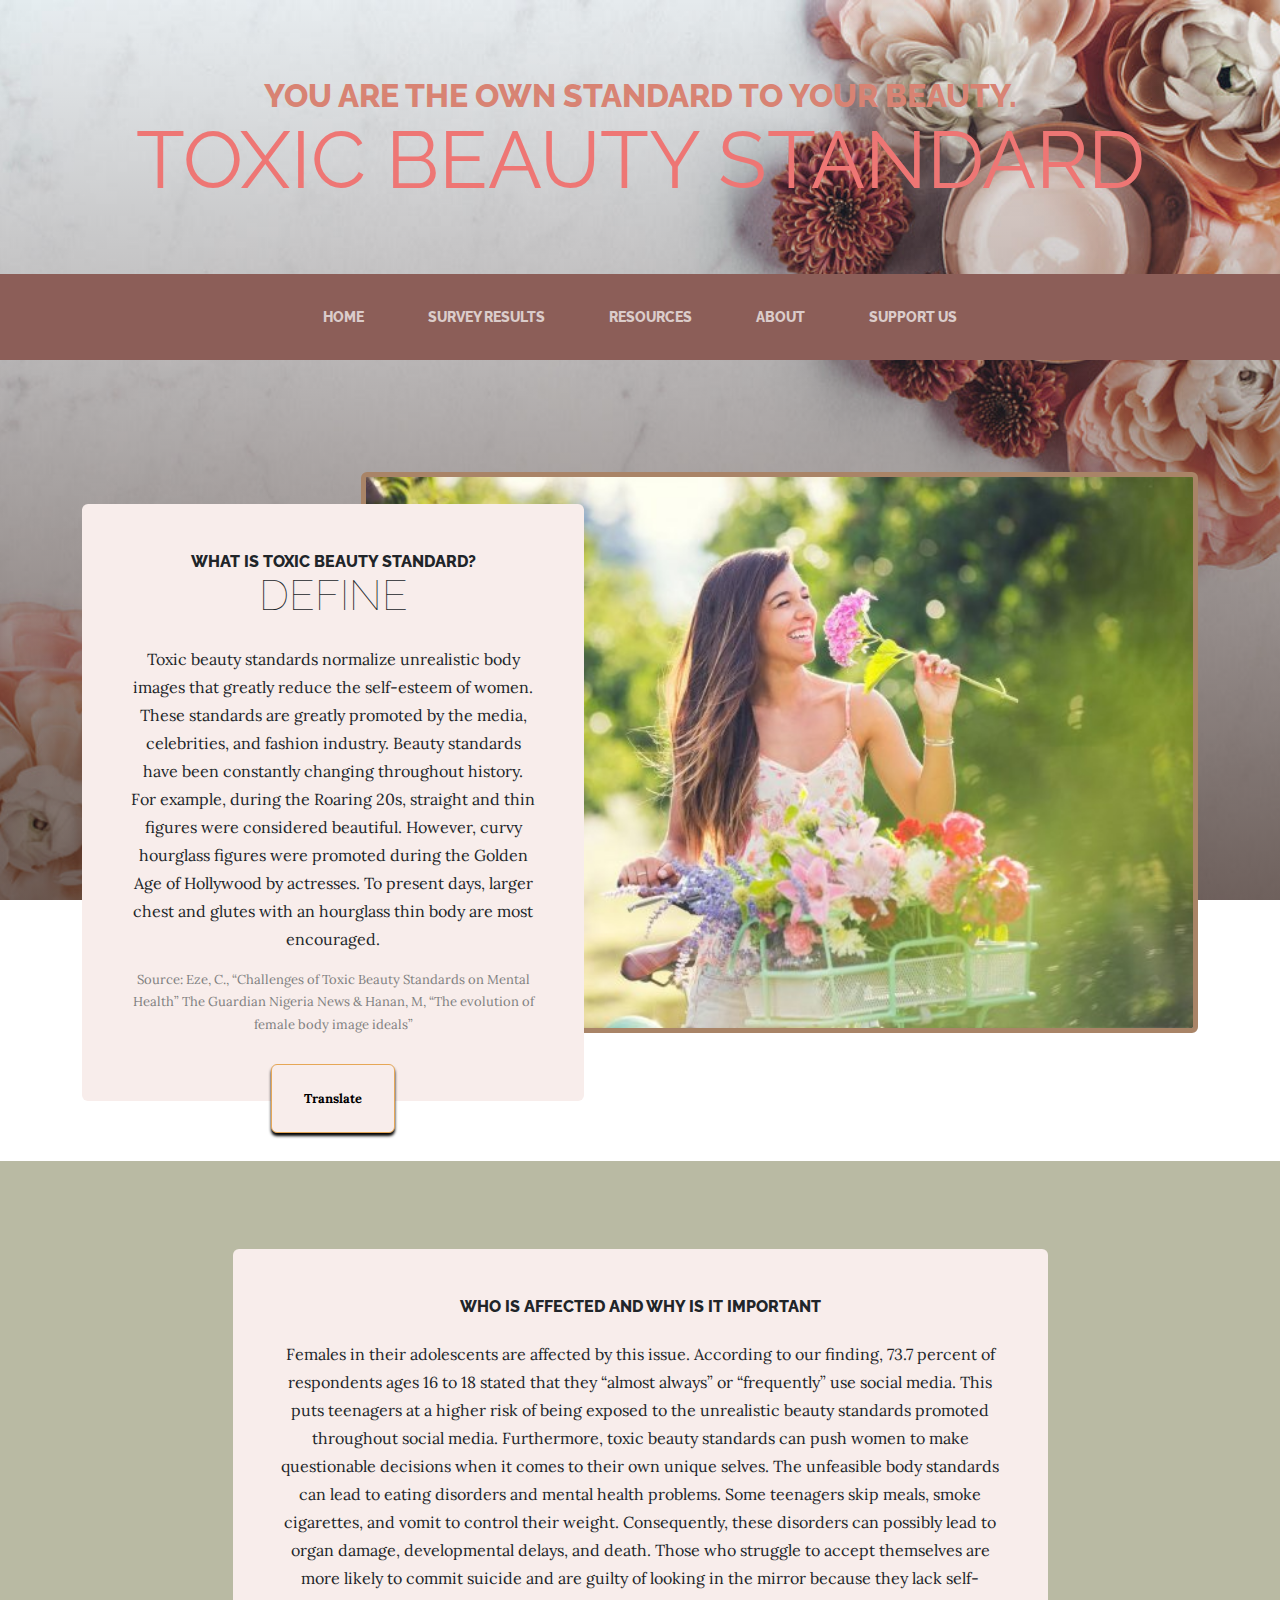
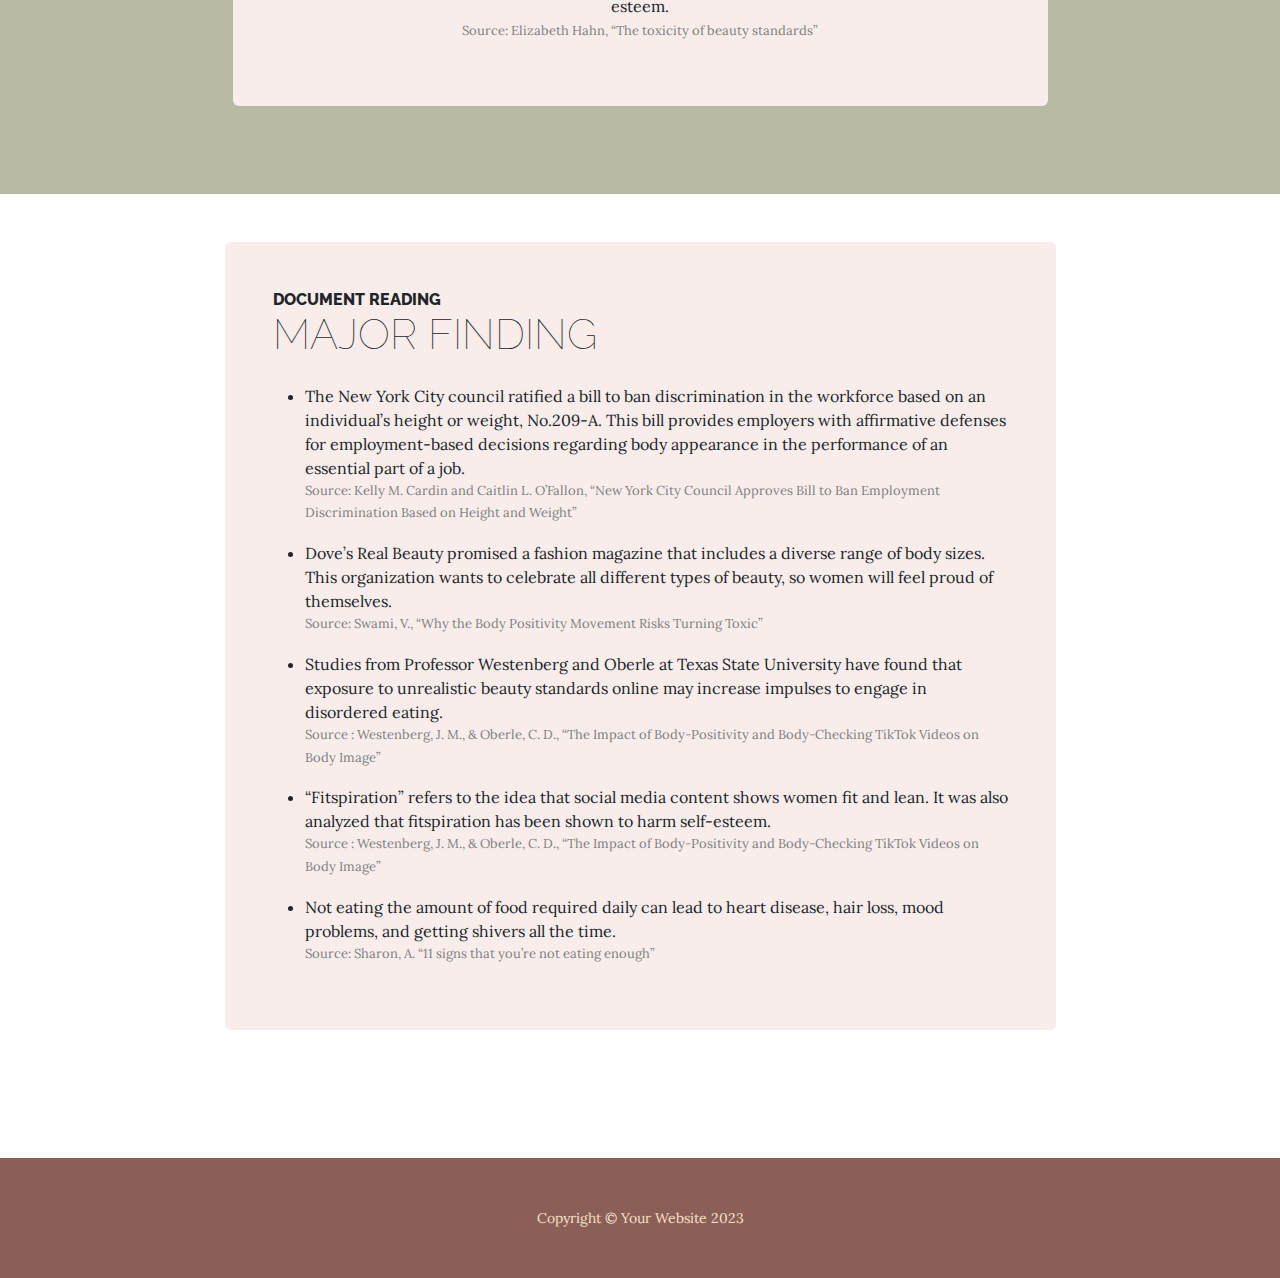
==== commit b2cf99df: "translate" ====
--- a/index.html
+++ b/index.html
@@ -49,7 +49,7 @@
                         </p>
                         <p class = "source">Source: Eze, C., “Challenges of Toxic Beauty Standards on Mental Health” The Guardian Nigeria News & Hanan, M, “The evolution of female body image ideals”
                         </p>
-                        <!-- <div class="intro-button mx-auto"><a class="btn btn-primary btn-xl" href="#!">Learn more!</a></div> -->
+                        <div class="intro-button mx-auto"><a class="btn btn-primary btn-xl" href="https://jessicay1464-github-io.translate.goog/toxic-beauty-standard/index.html?_x_tr_sl=auto&_x_tr_tl=en&_x_tr_hl=en&_x_tr_pto=wapp">Translate</a></div>
                     </div>
                 </div>
             </div>
@@ -113,3 +113,6 @@
         <script src="js/scripts.js"></script>
     </body>
 </html>
+
+
+
--- a/css/styles.css
+++ b/css/styles.css
@@ -2837,7 +2837,7 @@
 
 .btn-primary {
   --bs-btn-color: #000;
-  --bs-btn-bg: #e6a756;
+  --bs-btn-bg: #f8edeb;
   --bs-btn-border-color: #e6a756;
   --bs-btn-hover-color: #000;
   --bs-btn-hover-bg: #eab46f;
@@ -2848,7 +2848,7 @@
   --bs-btn-active-border-color: #e9b067;
   --bs-btn-active-shadow: inset 0 3px 5px rgba(0, 0, 0, 0.125);
   --bs-btn-disabled-color: #000;
-  --bs-btn-disabled-bg: #e6a756;
+  --bs-btn-disabled-bg: #d0d6b5;
   --bs-btn-disabled-border-color: #e6a756;
 }
 
@@ -8027,7 +8027,7 @@
 /* rtl:end:remove */
 .text-primary {
   --bs-text-opacity: 1;
-  color: rgba(var(--bs-primary-rgb), var(--bs-text-opacity)) !important;
+  color: #d88373 !important;
 }
 
 .text-secondary {
@@ -10870,7 +10870,7 @@
 }
 
 .bg-faded {
-  background-color: #f6e1c5;
+  background-color: #f8edeb;
 }
 
 .btn-xl {
@@ -10883,11 +10883,11 @@
 }
 
 #mainNav {
-  background-color: rgba(47, 23, 15, 0.9);
+  background-color: #8c5e58;
   font-family: "Raleway", -apple-system, BlinkMacSystemFont, "Segoe UI", Roboto, "Helvetica Neue", Arial, sans-serif, "Apple Color Emoji", "Segoe UI Emoji", "Segoe UI Symbol", "Noto Color Emoji";
 }
 #mainNav .navbar-brand {
-  color: #e6a756;
+  color: #d0d6b5;
 }
 #mainNav .navbar-nav .nav-item .nav-link {
   color: rgba(255, 255, 255, 0.7);
@@ -10909,7 +10909,7 @@
 }
 
 .btn {
-  box-shadow: 0px 3px 3px 0px rgba(33, 37, 41, 0.1);
+  box-shadow: 0px 3px 3px 0px black;
 }
 
 @media (min-width: 992px) {
@@ -10928,7 +10928,7 @@
 .cta {
   padding-top: 5rem;
   padding-bottom: 5rem;
-  background-color: rgba(230, 167, 86, 0.9);
+  background-color: #b9baa3;
 }
 .cta .cta-inner {
   position: relative;
@@ -10948,7 +10948,7 @@
 }
 
 .footer {
-  background-color: rgba(47, 23, 15, 0.9);
+  background-color: #8c5e58;
 }
 
 .intro {
@@ -11074,12 +11074,12 @@
 }
 
 .toxic {
-  color: #da627d;
+  color: #ee7674;
   font-weight:100;
 }
 
 .standard {
-  color: #ffcad4;
+  color: #8c5e58;
 }
 
 
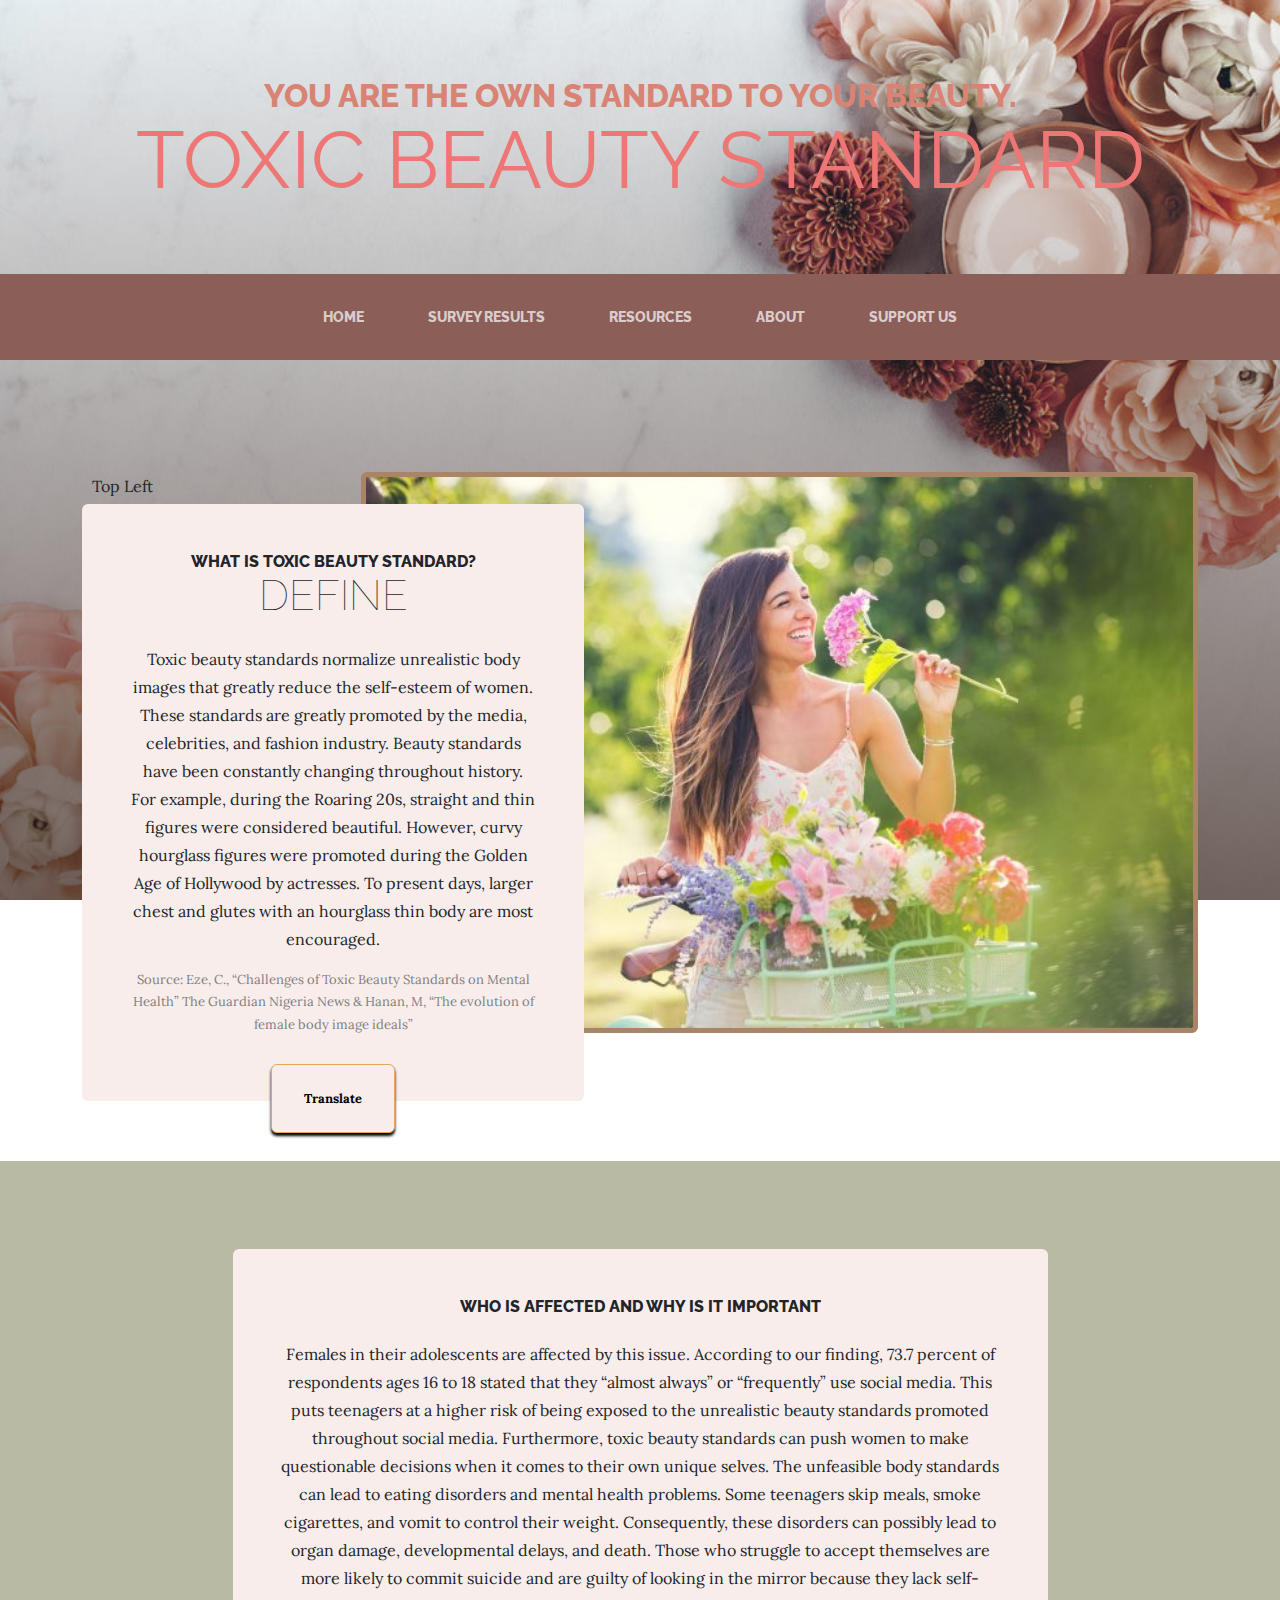
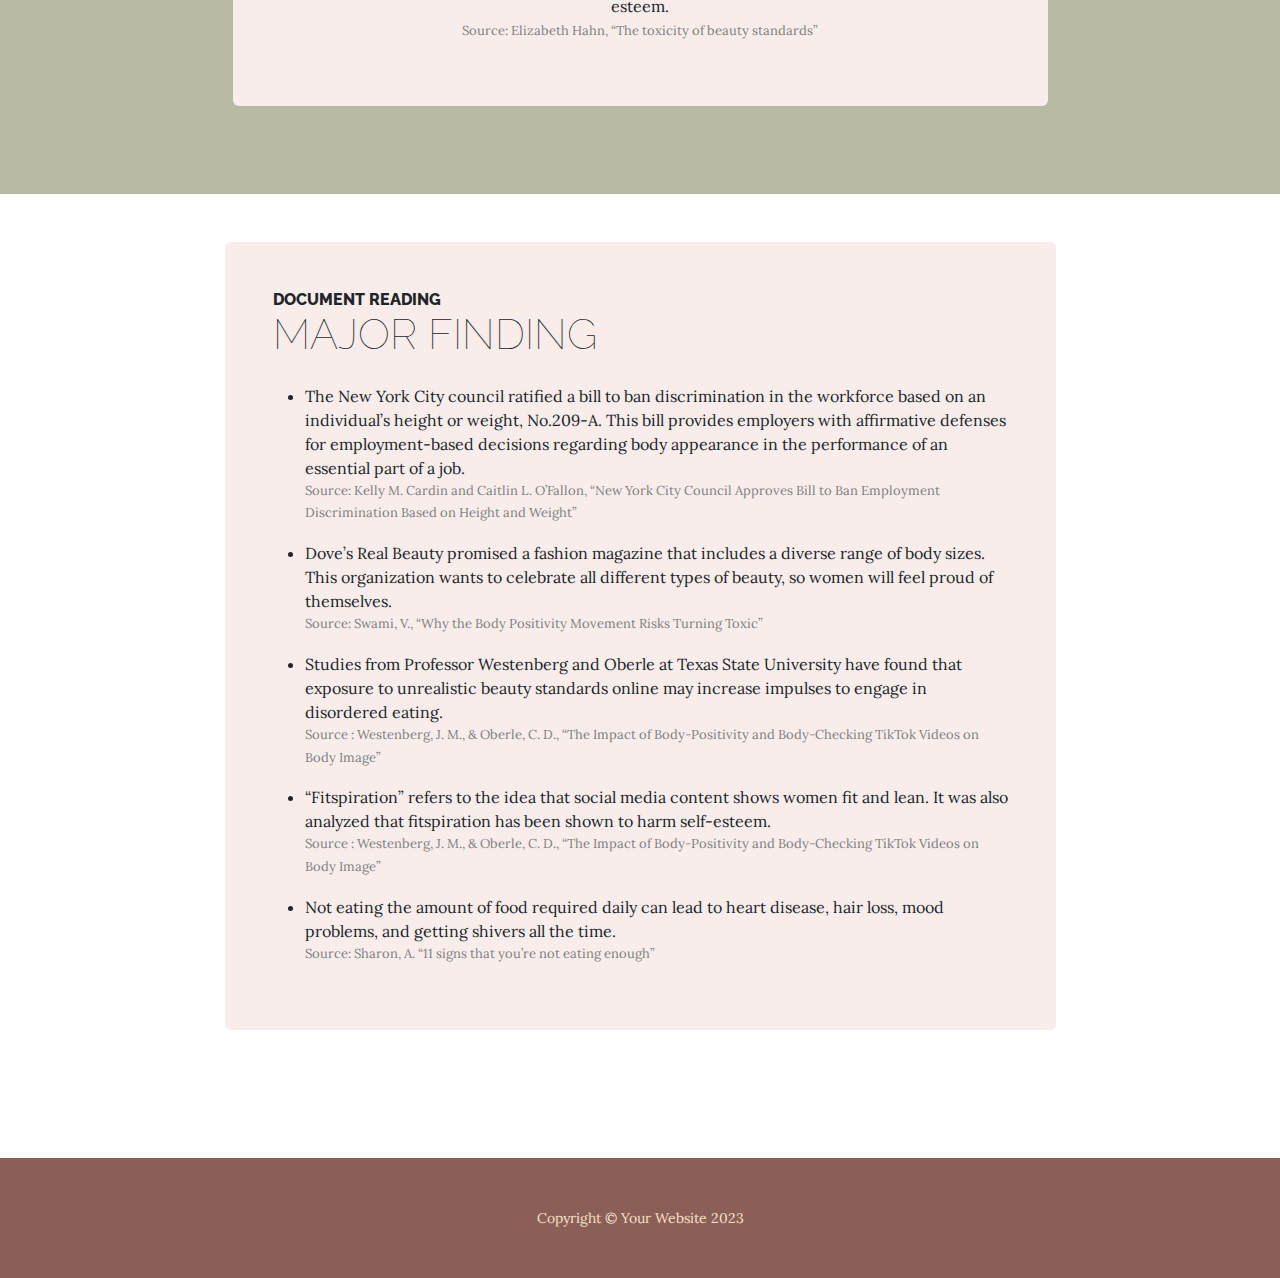
==== commit 699a06bc: "about image source" ====
--- a/index.html
+++ b/index.html
@@ -39,7 +39,10 @@
         <section class="page-section clearfix">
             <div class="container">
                 <div class="intro">
+                    <div>
                     <img class="intro-img img-fluid mb-3 mb-lg-0 rounded flower" src="assets/img/flower.jpg" alt="..." />
+                    <div class="top-left">Top Left</div>
+                </div>
                     <div class="intro-text left-0 text-center bg-faded p-5 rounded">
                         <h2 class="section-heading mb-4">
                             <span class="section-heading-upper">What is Toxic Beauty Standard?</span>
--- a/css/styles.css
+++ b/css/styles.css
@@ -11093,3 +11093,15 @@
   font-size: 20px;
   color: #8c2f39;
 }
+.top-left {
+  position: absolute;
+  top: 2px;
+  left: 10px;
+}
+
+.container1 {
+  position: relative;
+  /* text-align: center; */
+  color:#808080;
+  font-size: 10px;
+}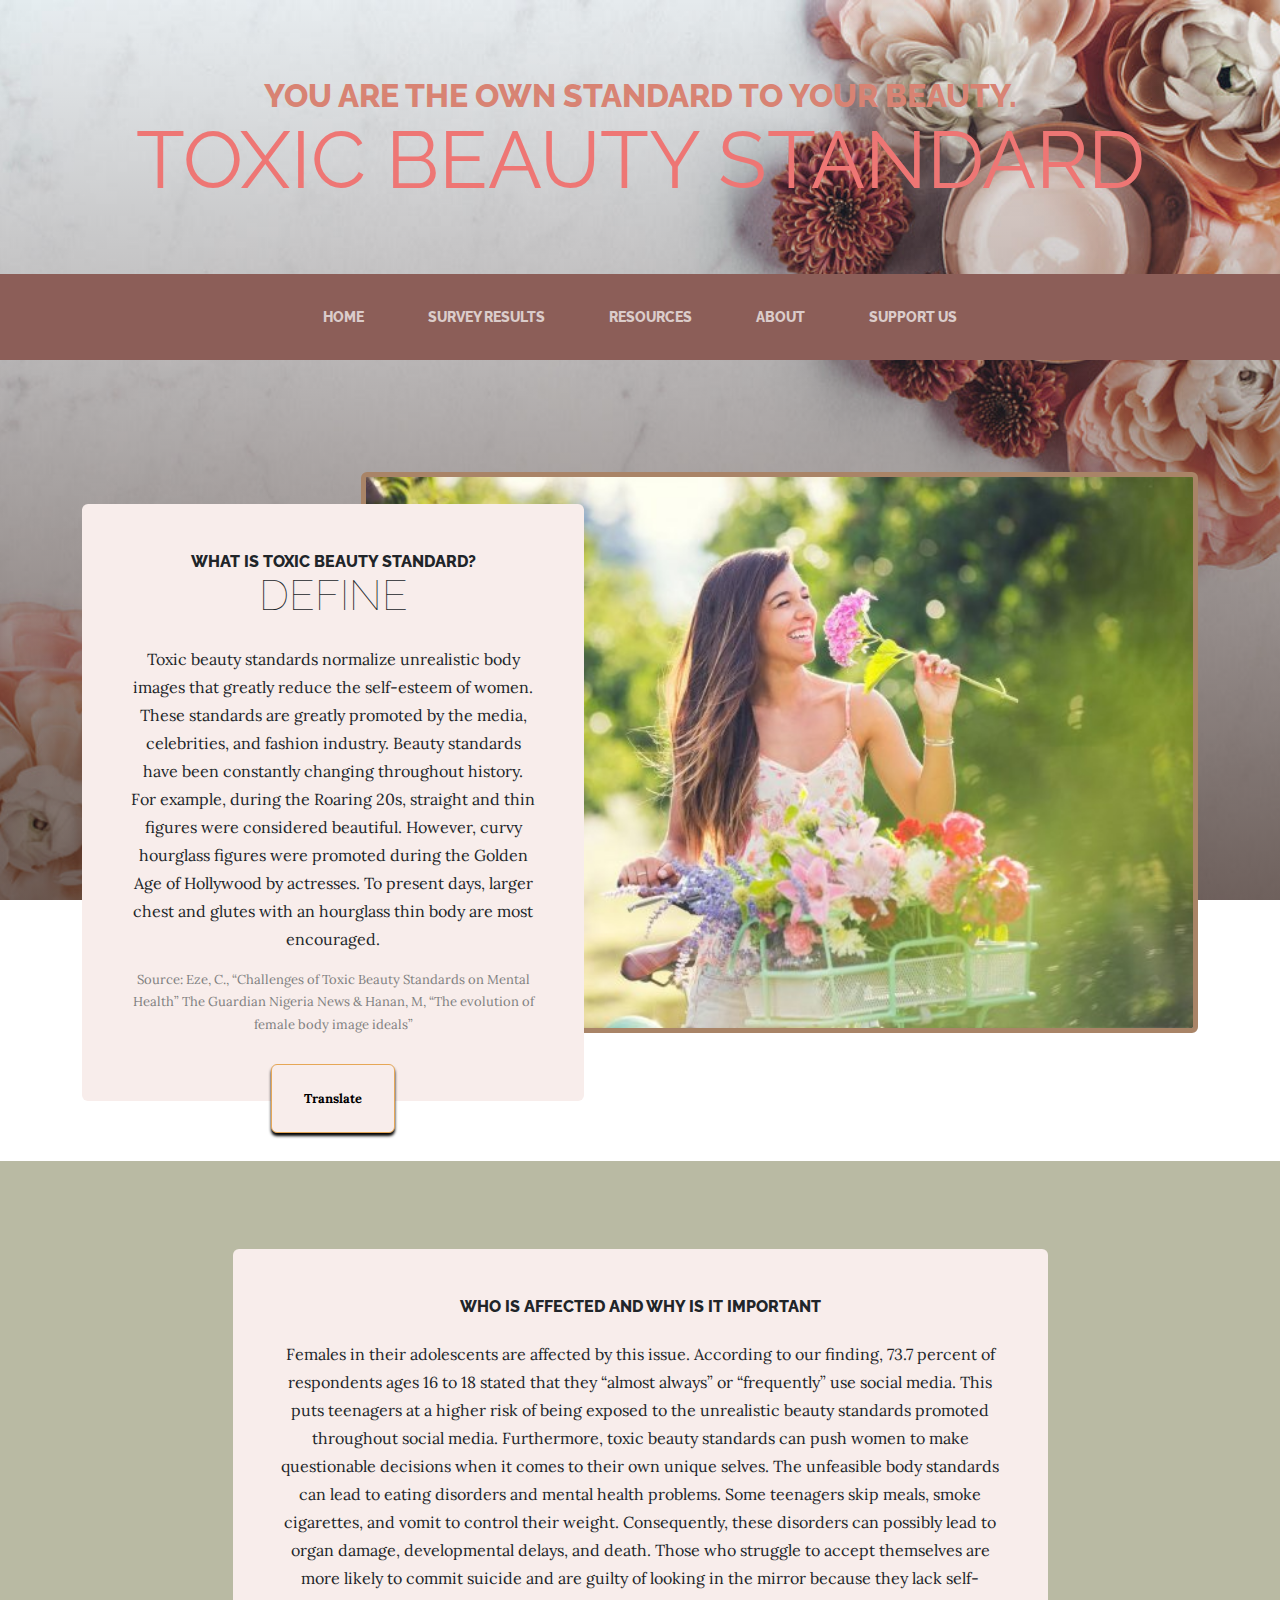
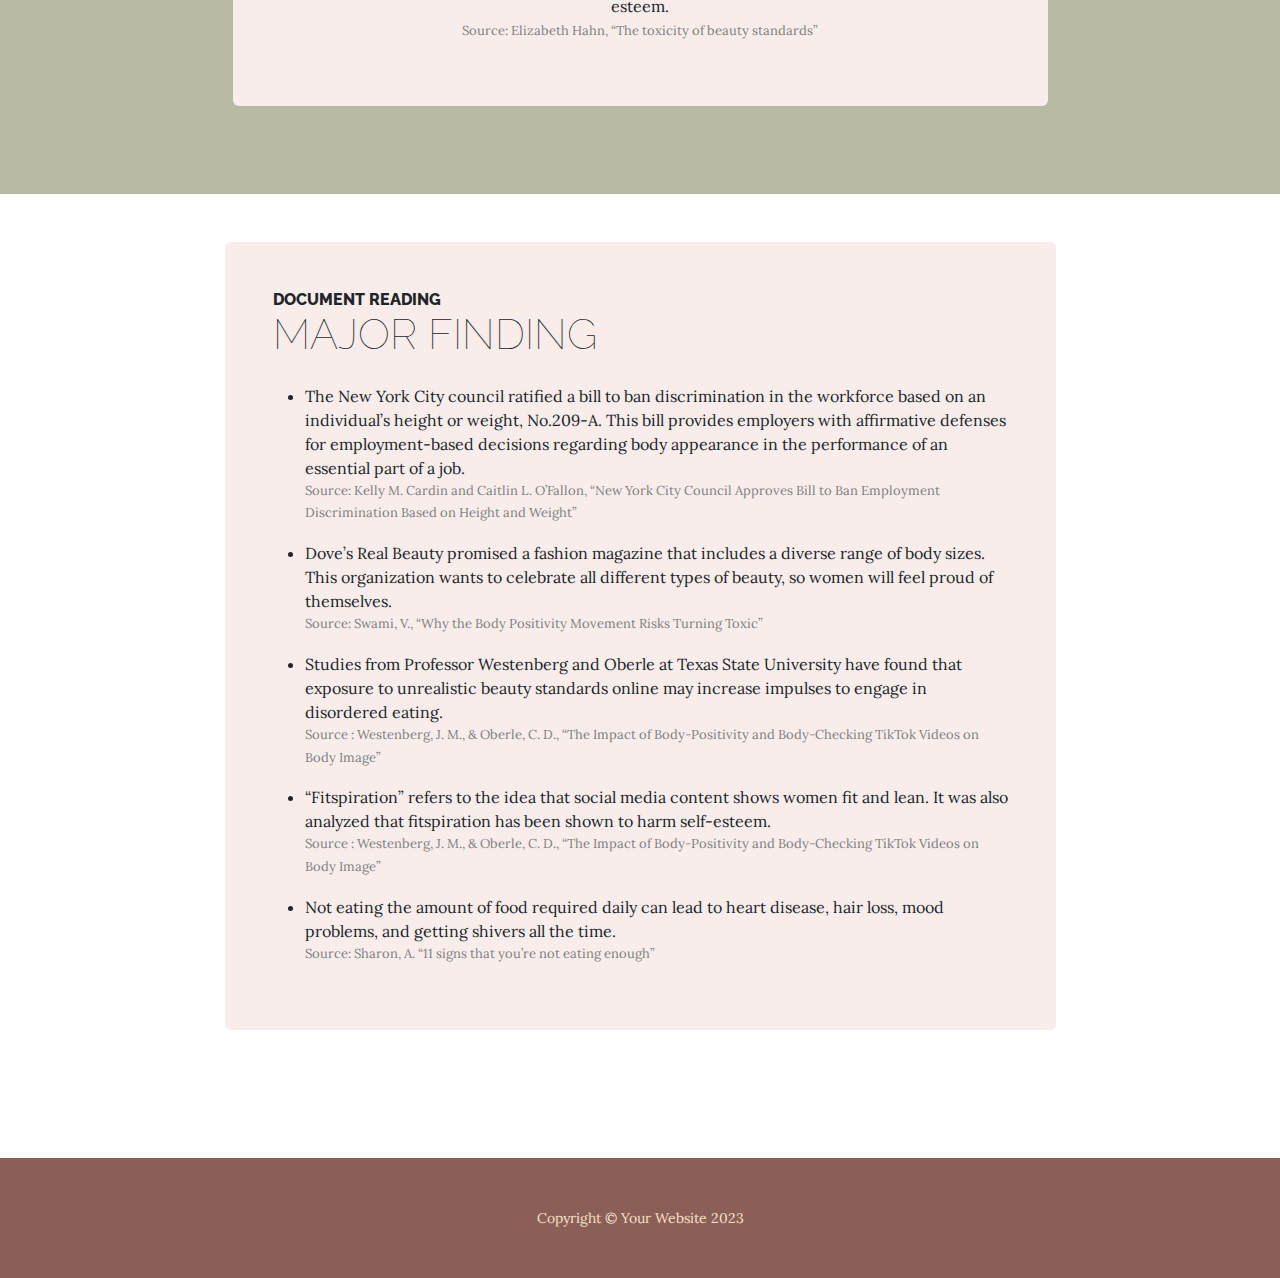
==== commit c96f798d: "erase from index" ====
--- a/index.html
+++ b/index.html
@@ -39,10 +39,7 @@
         <section class="page-section clearfix">
             <div class="container">
                 <div class="intro">
-                    <div>
                     <img class="intro-img img-fluid mb-3 mb-lg-0 rounded flower" src="assets/img/flower.jpg" alt="..." />
-                    <div class="top-left">Top Left</div>
-                </div>
                     <div class="intro-text left-0 text-center bg-faded p-5 rounded">
                         <h2 class="section-heading mb-4">
                             <span class="section-heading-upper">What is Toxic Beauty Standard?</span>
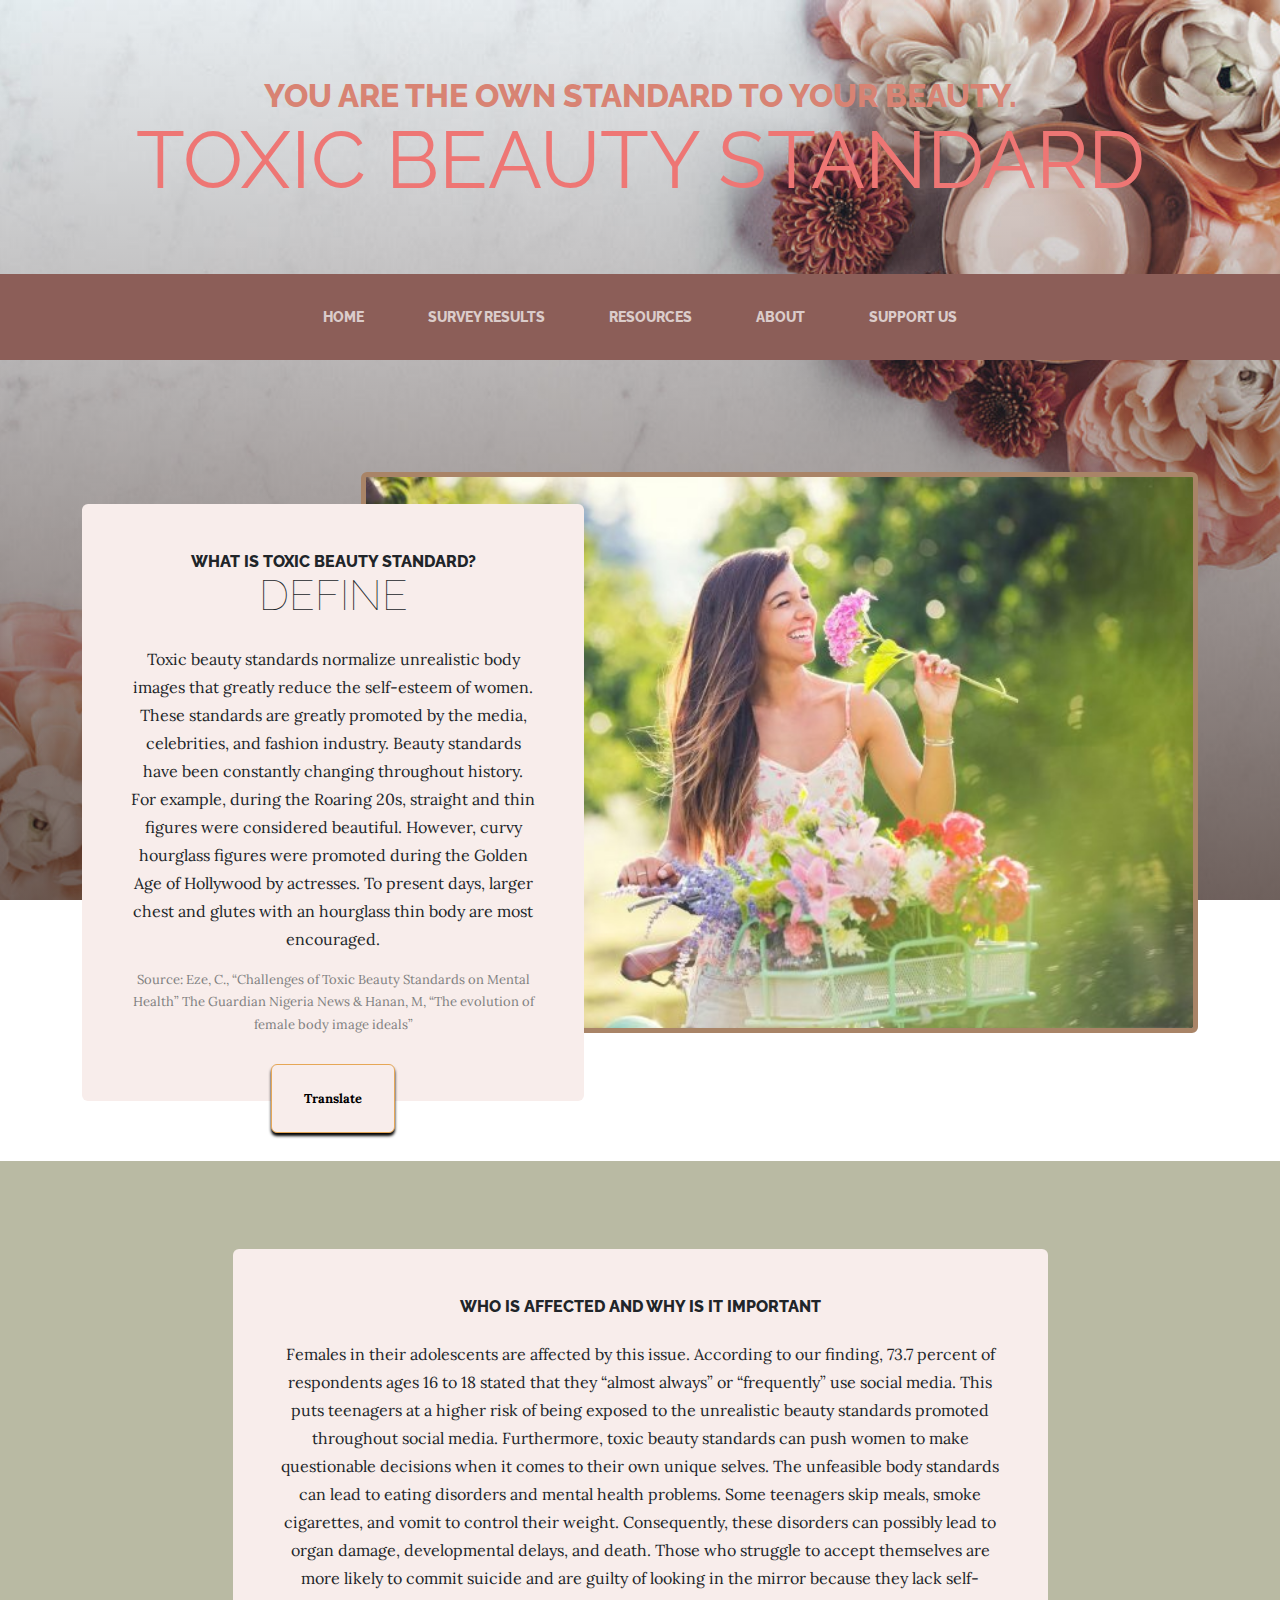
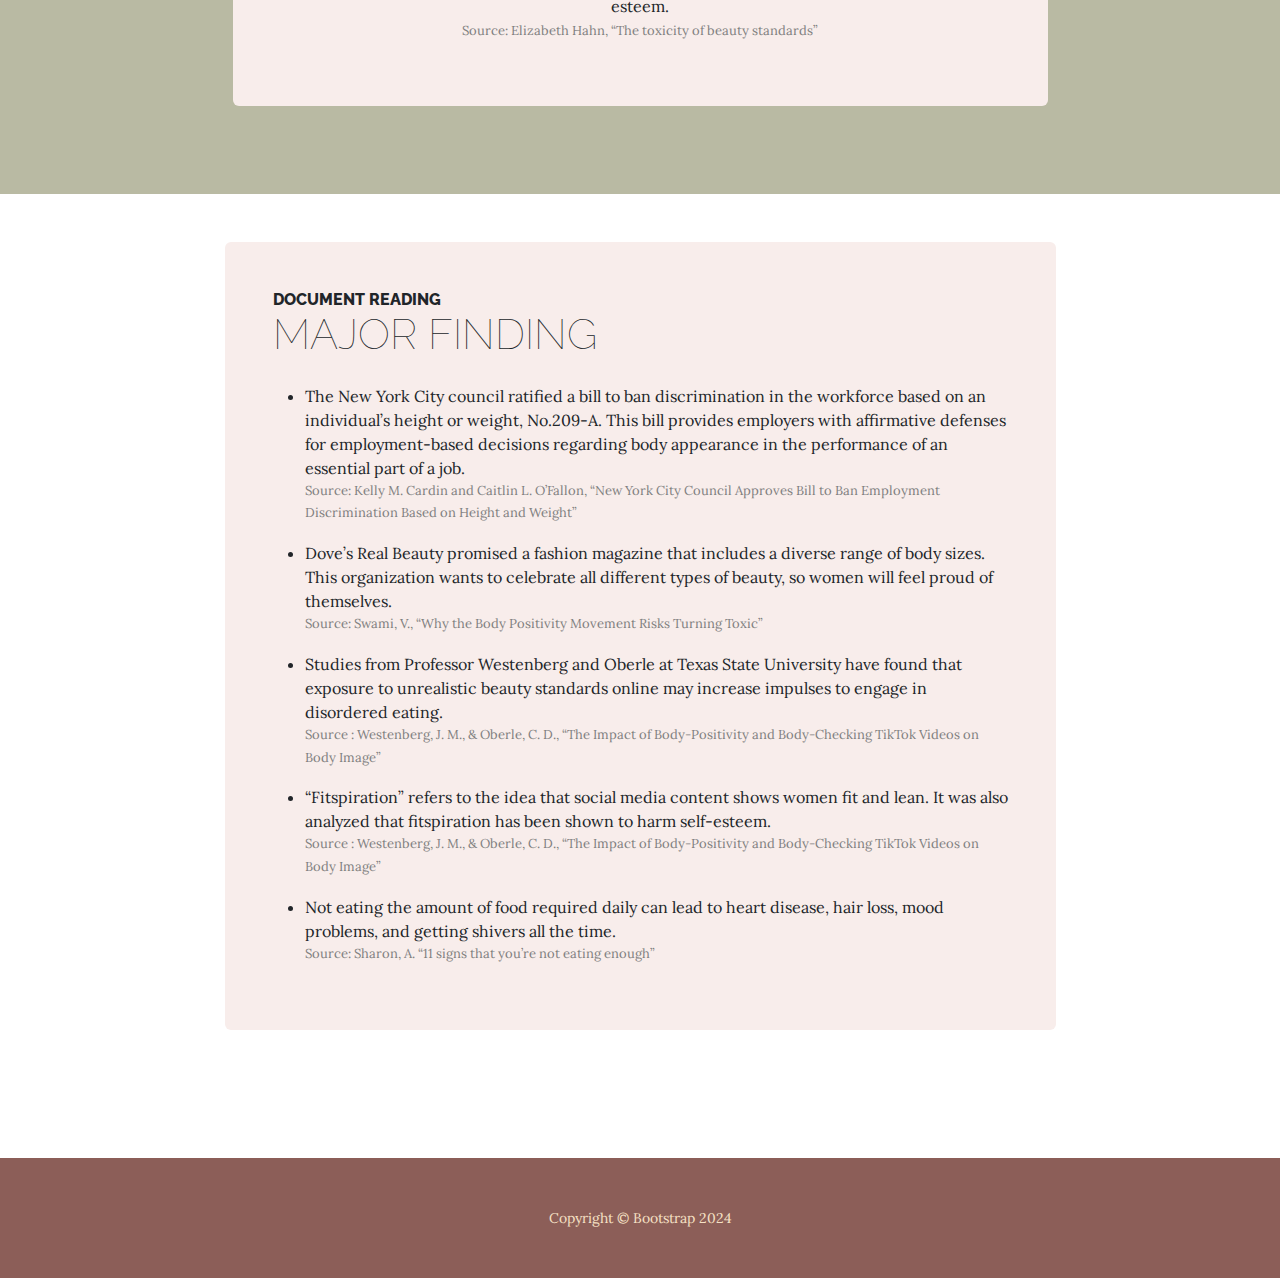
==== commit 3ad20c89: "copyright" ====
--- a/index.html
+++ b/index.html
@@ -105,7 +105,7 @@
         </div>
     </section>
         <footer class="footer text-faded text-center py-5">
-            <div class="container"><p class="m-0 small">Copyright &copy; Your Website 2023</p></div>
+            <div class="container"><p class="m-0 small">Copyright &copy; Bootstrap 2024</p></div>
         </footer>
         <!-- Bootstrap core JS-->
         <script src="https://cdn.jsdelivr.net/npm/bootstrap@5.2.3/dist/js/bootstrap.bundle.min.js"></script>
--- a/css/styles.css
+++ b/css/styles.css
@@ -11055,7 +11055,8 @@
 }
 
 #water {
-  text-align: center;
+  text-align: left;
+  /* display: inline; */
   padding: 20px 20px;
   padding-top: 20px;
 }
@@ -11063,6 +11064,7 @@
 .visual {
   width: 500px;
   height: 300px;
+  /* display: inline; */
   /* border-radius: 30%; */
   padding: 5px 5px;
   /* padding-top: 20px; */
@@ -11093,6 +11095,11 @@
   font-size: 20px;
   color: #8c2f39;
 }
+
+.ans {
+  display: inline;
+}
+
 .top-left {
   position: absolute;
   top: 2px;
@@ -11104,4 +11111,4 @@
   /* text-align: center; */
   color:#808080;
   font-size: 10px;
-}+}
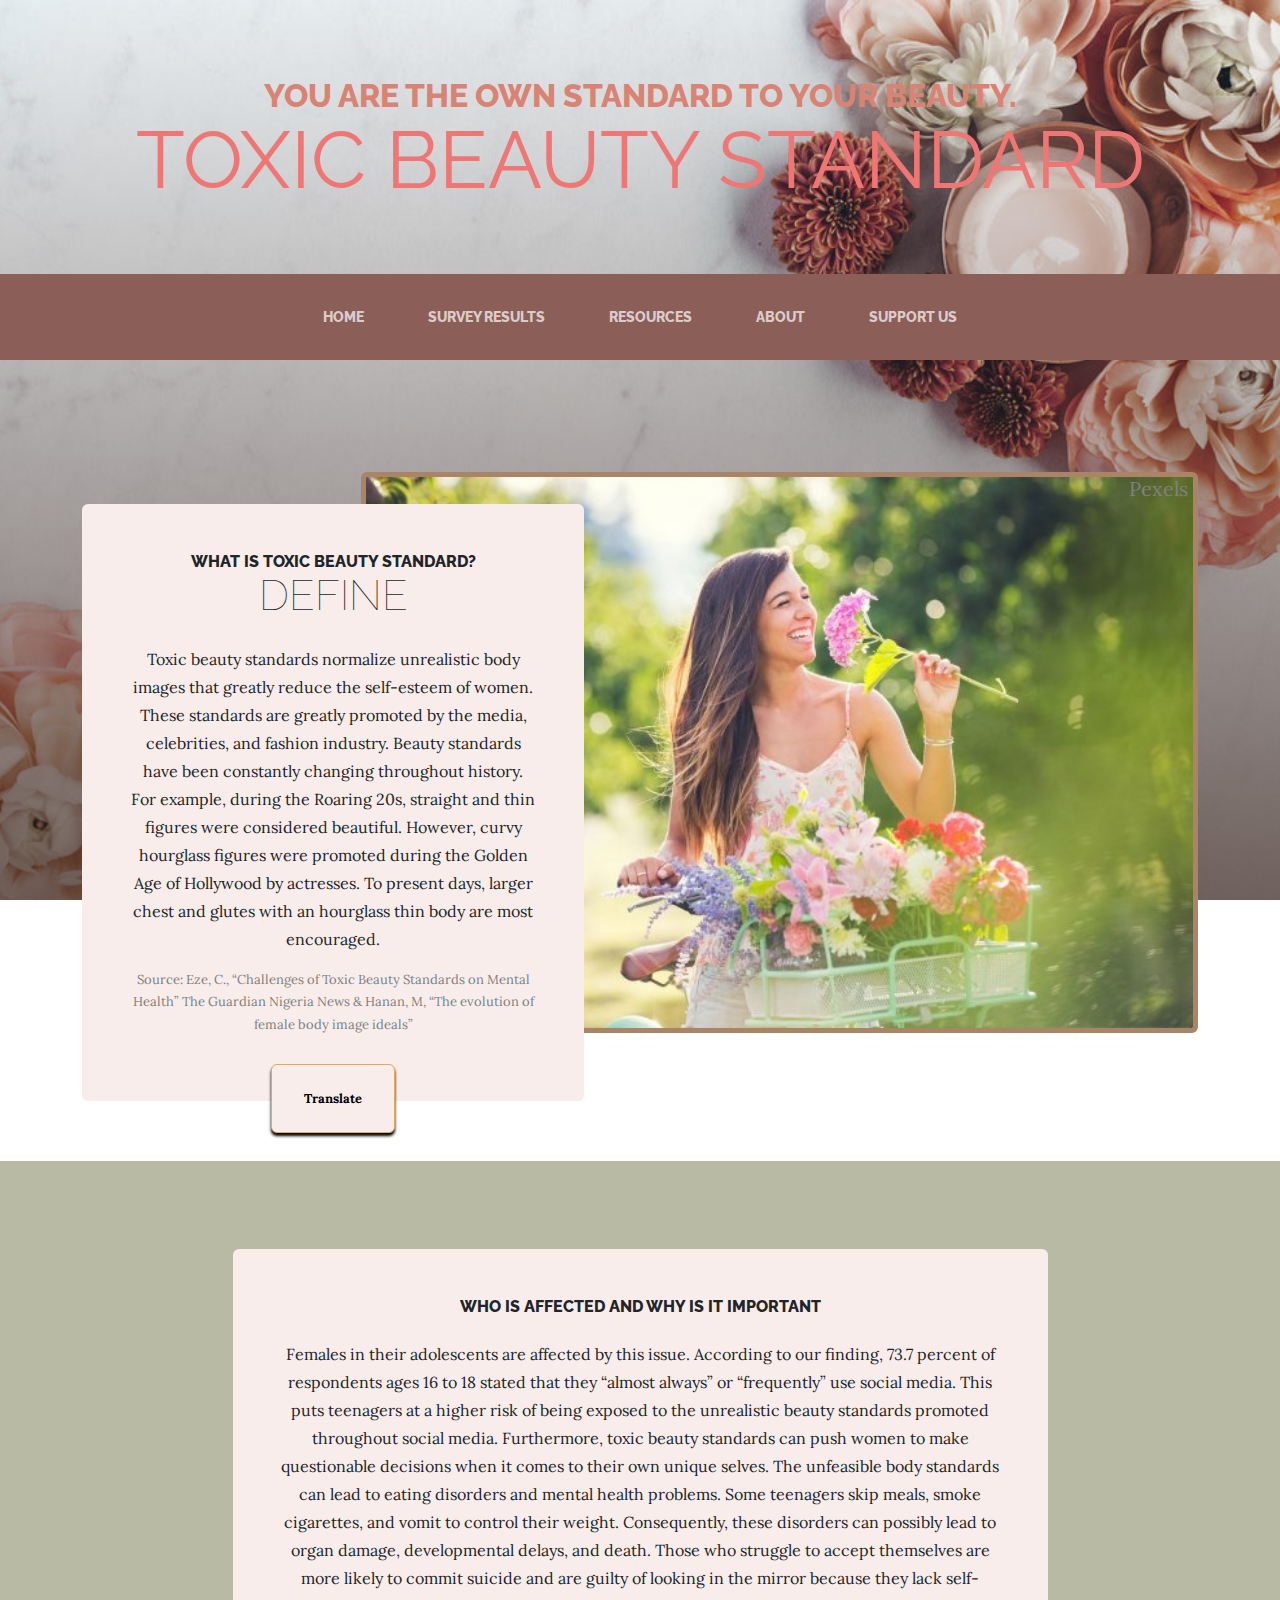
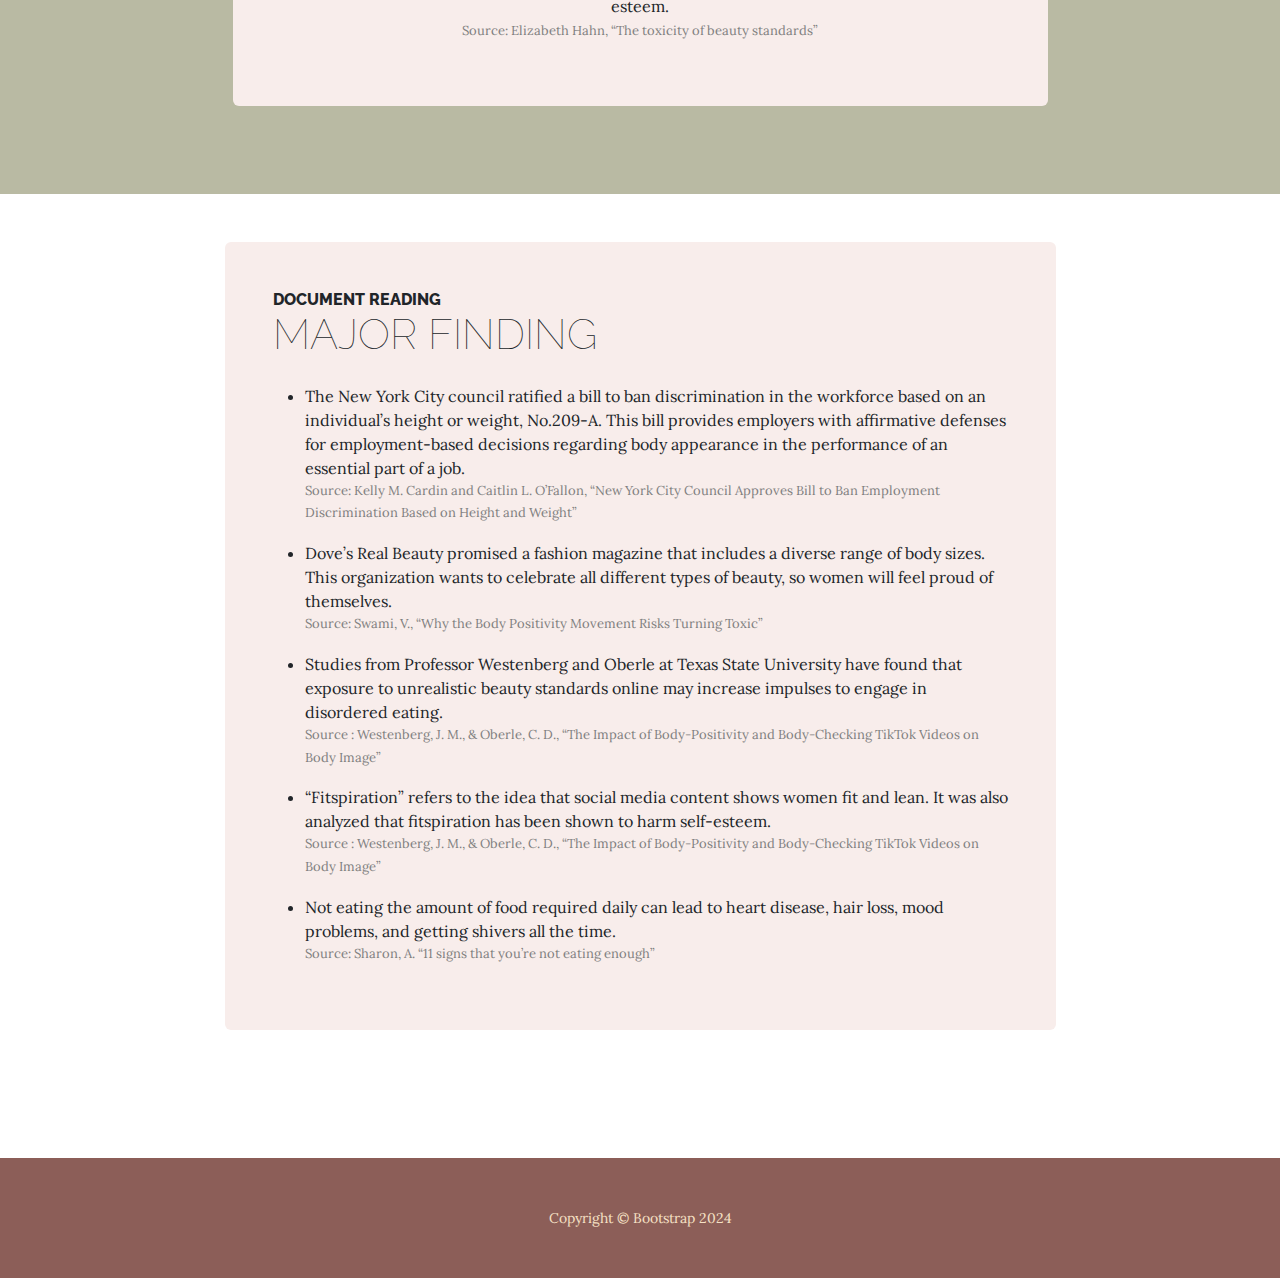
==== commit 32ce871e: "update repo" ====
--- a/index.html
+++ b/index.html
@@ -39,7 +39,17 @@
         <section class="page-section clearfix">
             <div class="container">
                 <div class="intro">
-                    <img class="intro-img img-fluid mb-3 mb-lg-0 rounded flower" src="assets/img/flower.jpg" alt="..." />
+                    <!--
+                        <div class = "container1">
+                            <img class="img-fluid rounded about-heading-img mb-3 mb-lg-0" src="assets/img/about.png" alt="..." />
+                            <div class="top-left">Source: More Than a Body</div>
+                        </div>
+                    -->
+                    <div class = "container1">
+                        <img class="intro-img img-fluid mb-3 mb-lg-0 rounded flower" src="assets/img/flower.jpg" alt="..." />
+                        <div class="top-right">Pexels</div>
+                    </div>
+                    <!-- <img class="intro-img img-fluid mb-3 mb-lg-0 rounded flower" src="assets/img/flower.jpg" alt="..." /> -->
                     <div class="intro-text left-0 text-center bg-faded p-5 rounded">
                         <h2 class="section-heading mb-4">
                             <span class="section-heading-upper">What is Toxic Beauty Standard?</span>
--- a/css/styles.css
+++ b/css/styles.css
@@ -11055,10 +11055,11 @@
 }
 
 #water {
-  text-align: left;
+  text-align: center;
   /* display: inline; */
-  padding: 20px 20px;
+  /* padding: 20px 20px; */
   padding-top: 20px;
+  padding bottom: 5px:
 }
 
 .visual {
@@ -11069,6 +11070,8 @@
   padding: 5px 5px;
   /* padding-top: 20px; */
   border: 1px dashed white;
+  text-align: center;
+  margin-bottom: 10px;
 }
 
 .flower {
@@ -11096,14 +11099,18 @@
   color: #8c2f39;
 }
 
-.ans {
-  display: inline;
-}
 
 .top-left {
   position: absolute;
   top: 2px;
   left: 10px;
+}
+
+.top-right {
+  position: absolute;
+  top: 2px;
+  right: 10px;
+  font-size: 20px;
 }
 
 .container1 {
@@ -11112,3 +11119,11 @@
   color:#808080;
   font-size: 10px;
 }
+
+.ans {
+  padding: 20px;
+  margin: 10px 10px 10px 10px;
+  color: #344e41;
+  background-color: #b9baa3;
+  border: 20px;
+}
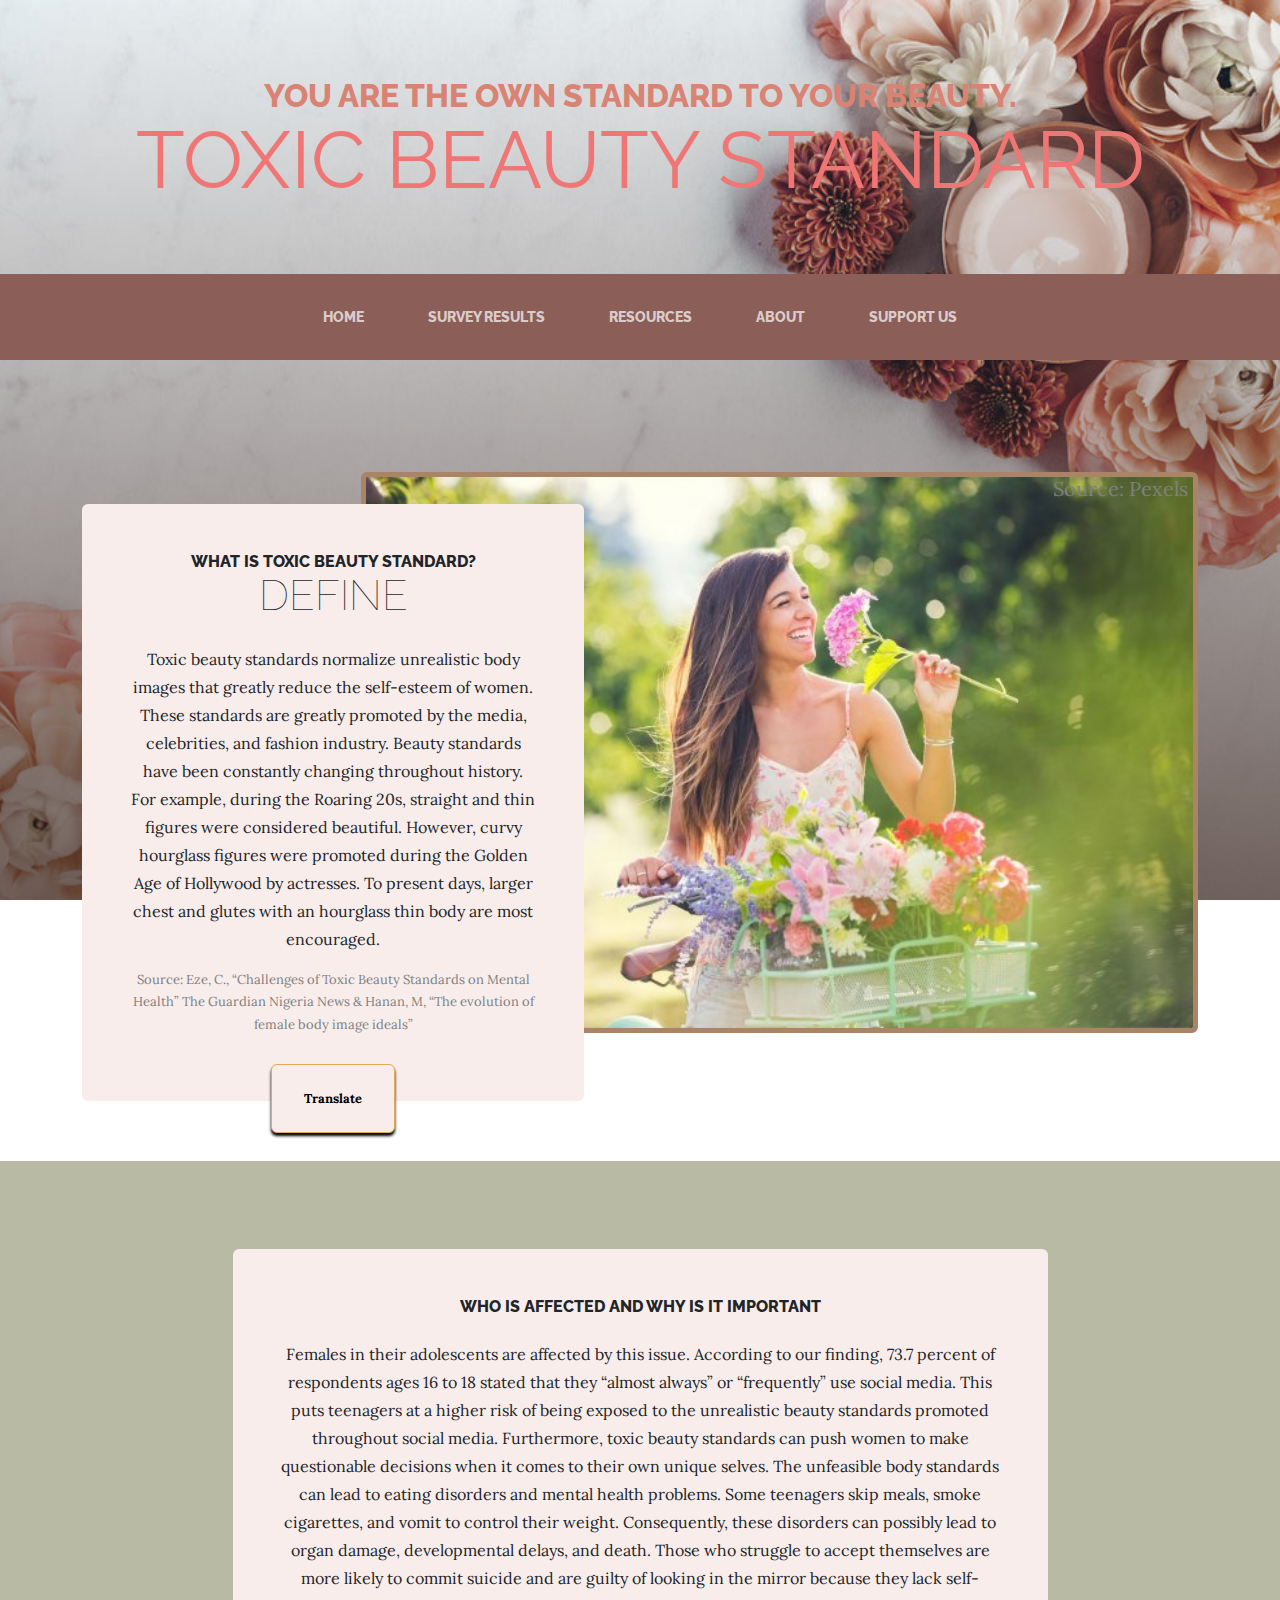
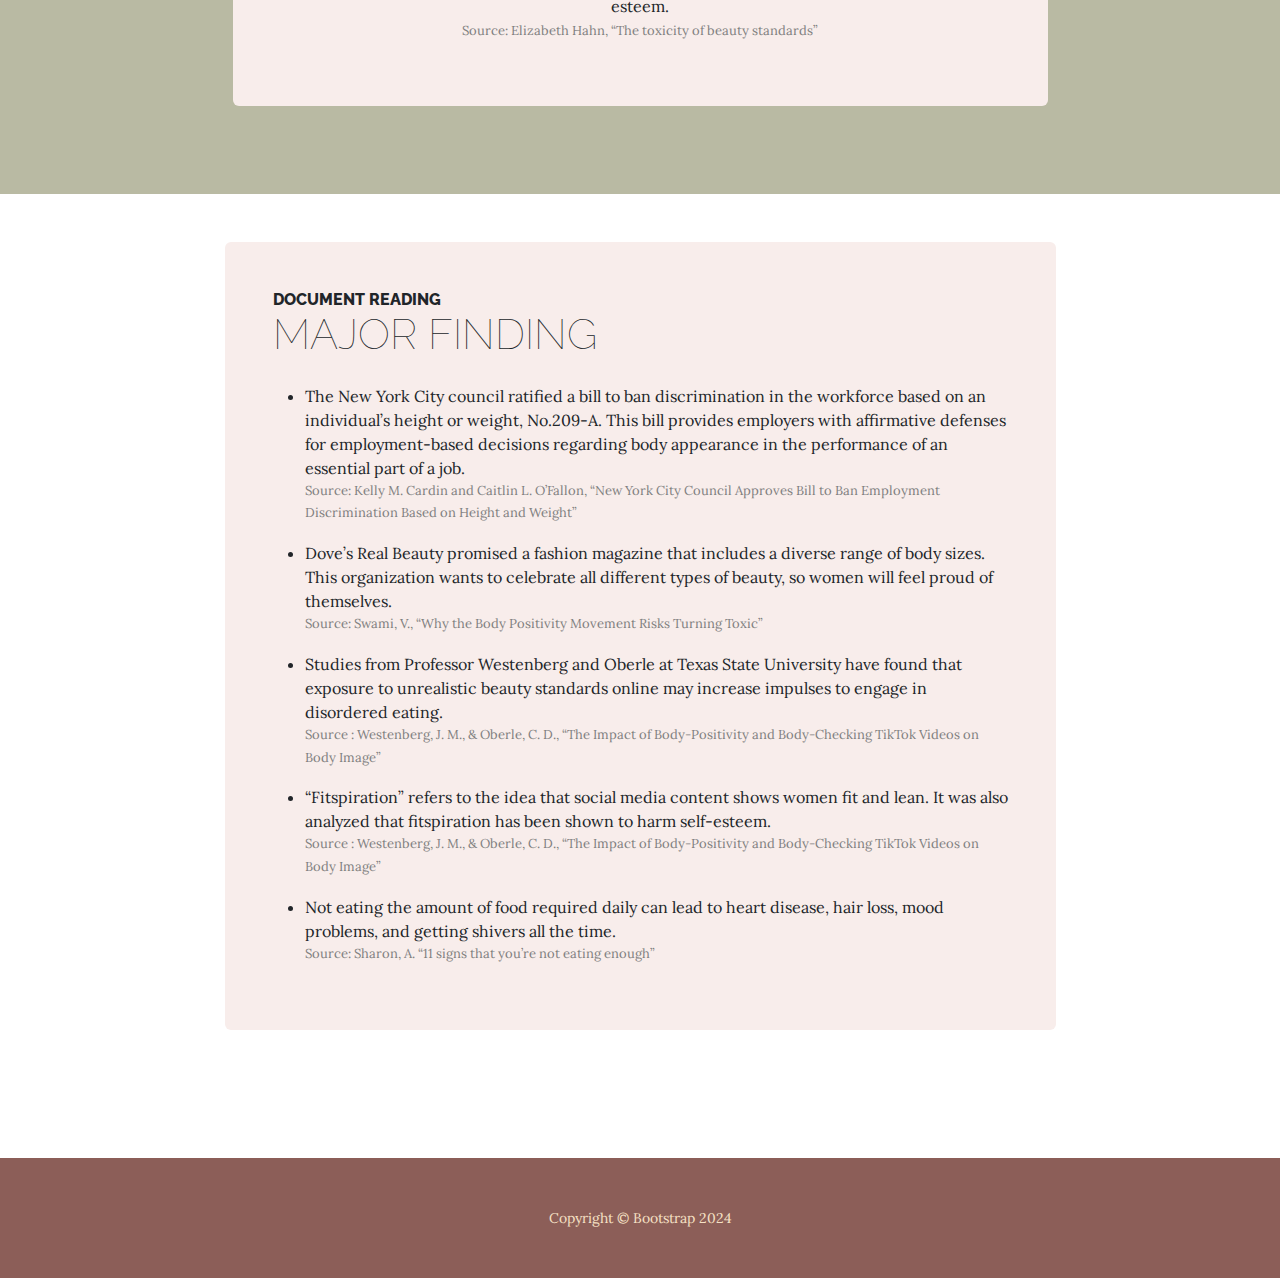
==== commit 0fd1e7dd: "update repo" ====
--- a/index.html
+++ b/index.html
@@ -47,7 +47,7 @@
                     -->
                     <div class = "container1">
                         <img class="intro-img img-fluid mb-3 mb-lg-0 rounded flower" src="assets/img/flower.jpg" alt="..." />
-                        <div class="top-right">Pexels</div>
+                        <div class="top-right">Source: Pexels</div>
                     </div>
                     <!-- <img class="intro-img img-fluid mb-3 mb-lg-0 rounded flower" src="assets/img/flower.jpg" alt="..." /> -->
                     <div class="intro-text left-0 text-center bg-faded p-5 rounded">
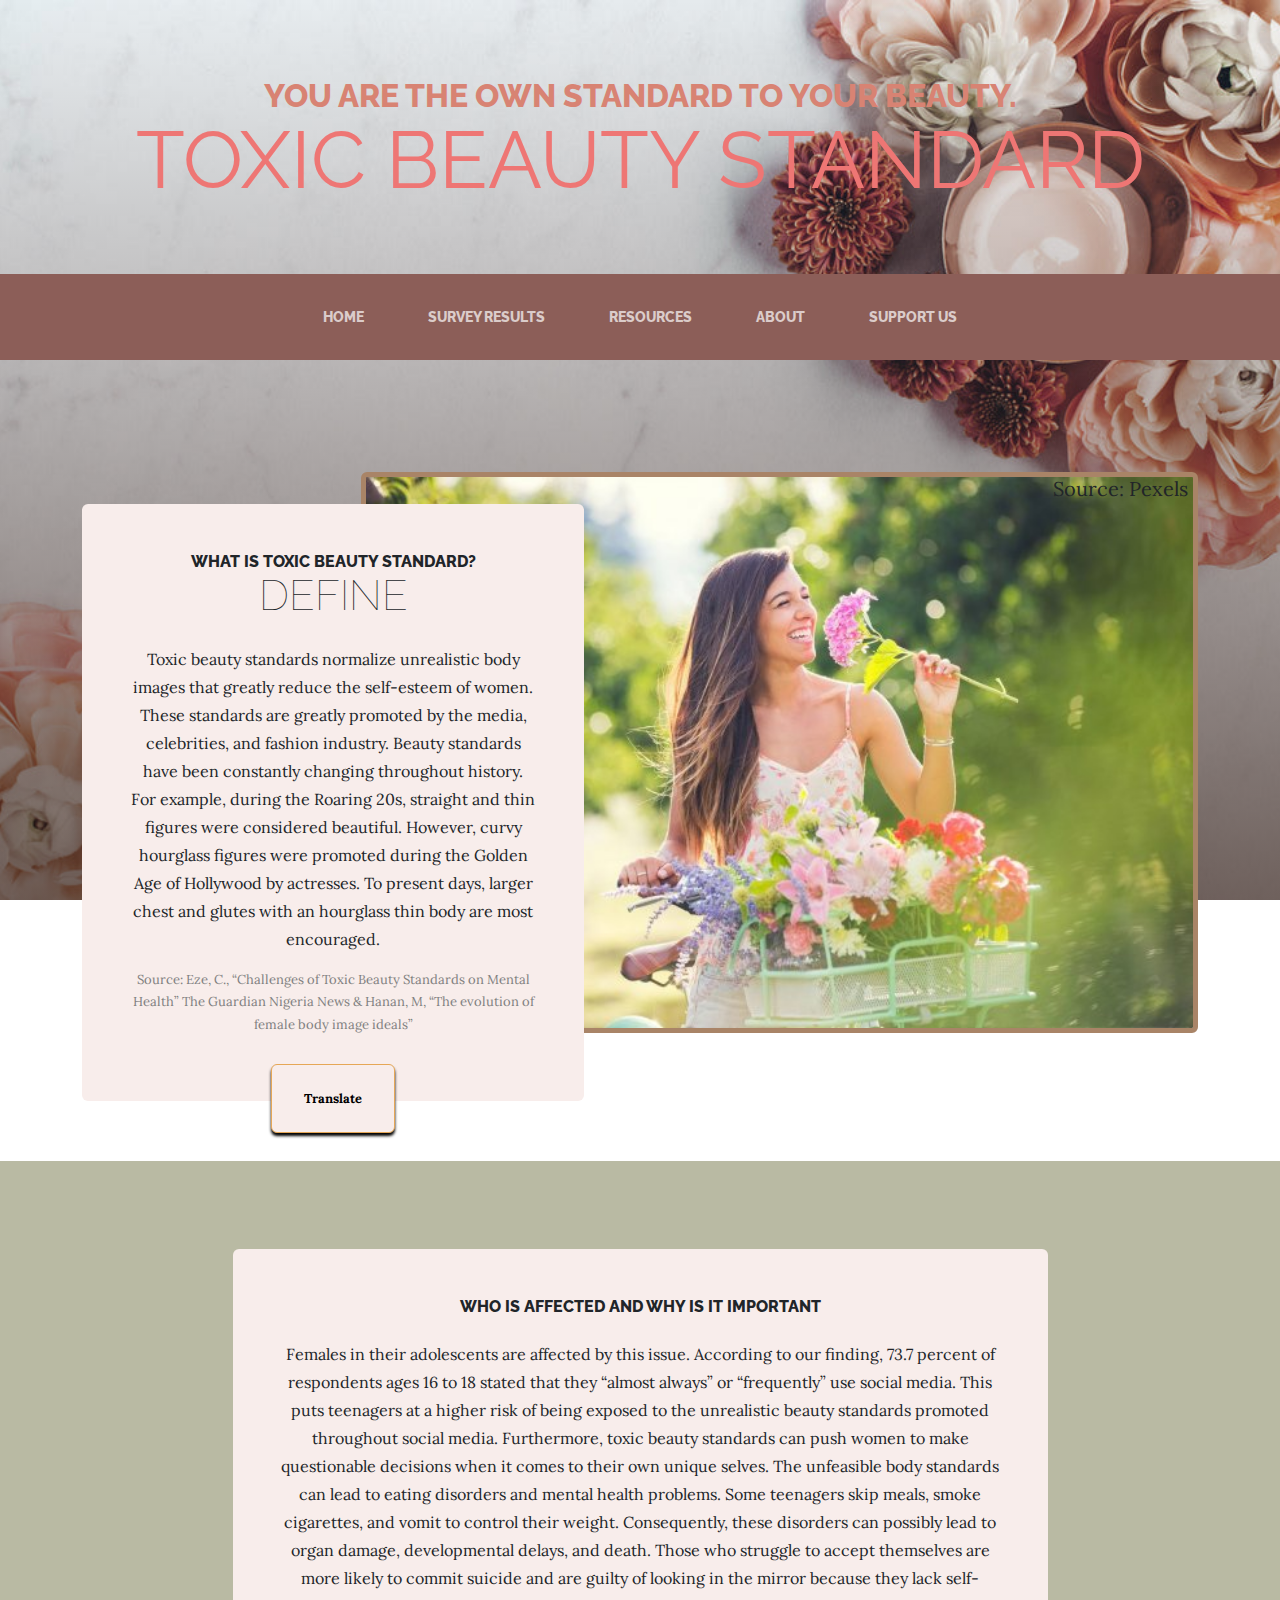
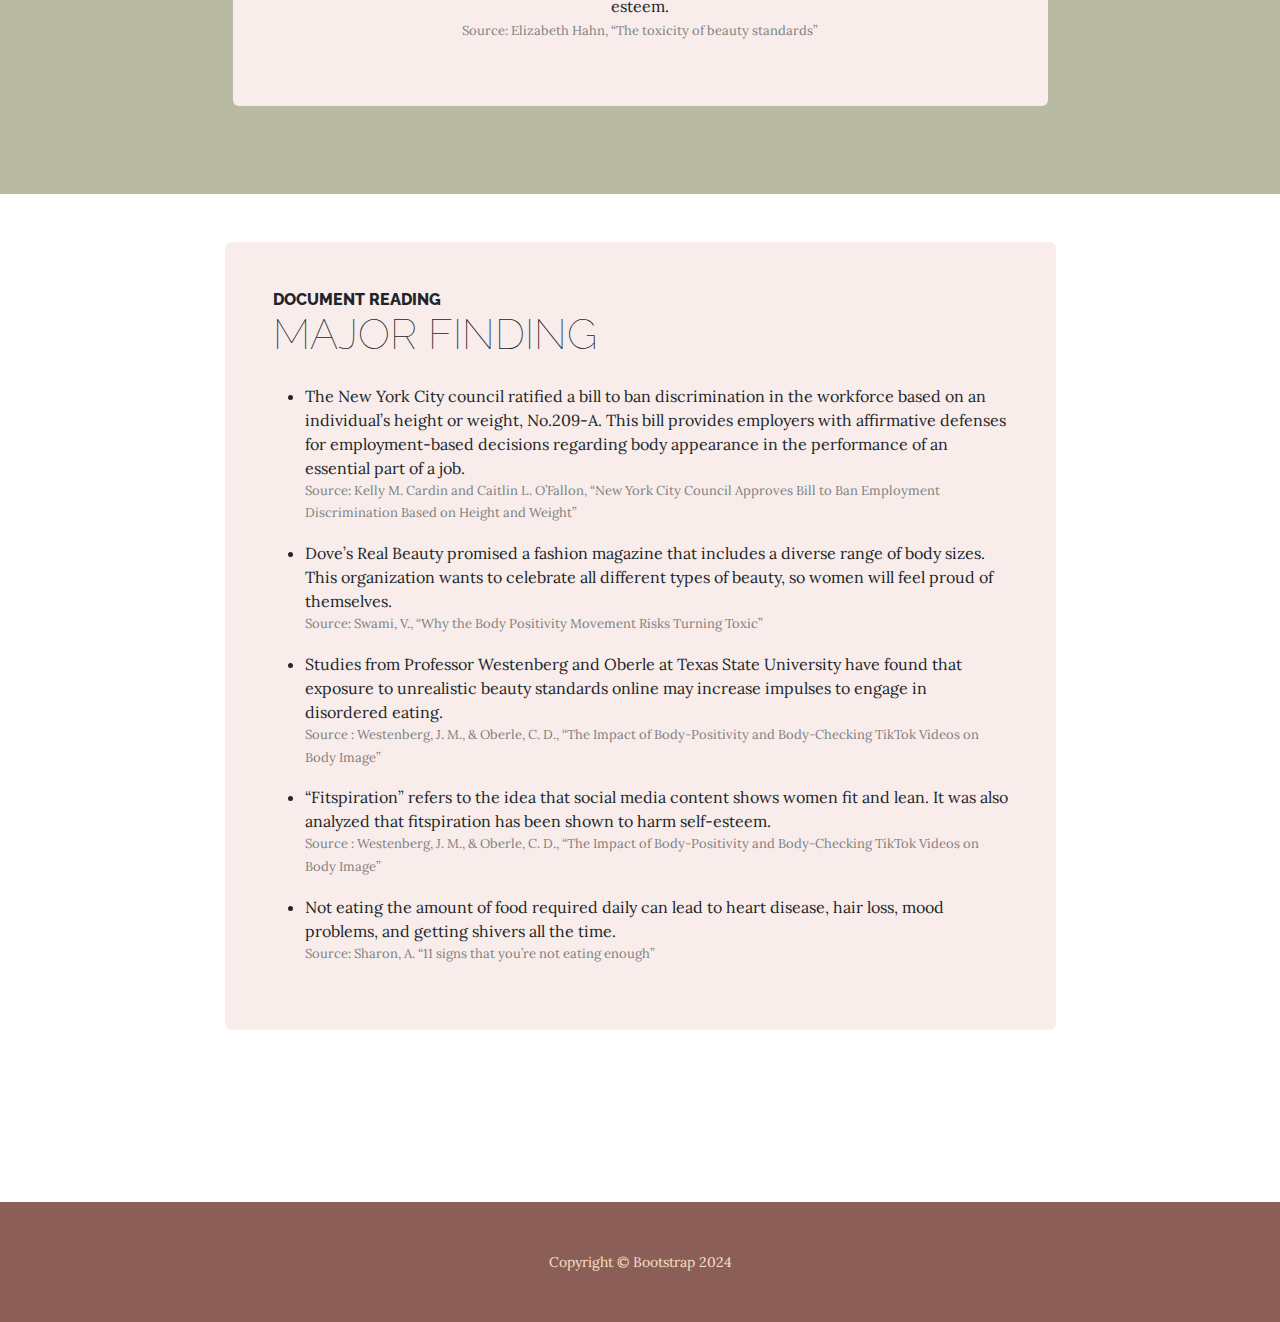
==== commit 60687b1e: "update repo" ====
--- a/index.html
+++ b/index.html
@@ -114,6 +114,7 @@
             </div>
         </div>
     </section>
+    <p class="bottom-right">Source: Shopify</p>
         <footer class="footer text-faded text-center py-5">
             <div class="container"><p class="m-0 small">Copyright &copy; Bootstrap 2024</p></div>
         </footer>
--- a/css/styles.css
+++ b/css/styles.css
@@ -11069,7 +11069,7 @@
   /* border-radius: 30%; */
   padding: 5px 5px;
   /* padding-top: 20px; */
-  border: 1px dashed white;
+  border: 3px dashed #f8edeb;
   text-align: center;
   margin-bottom: 10px;
 }
@@ -11116,7 +11116,7 @@
 .container1 {
   position: relative;
   /* text-align: center; */
-  color:#808080;
+  color:#gray;
   font-size: 10px;
 }
 
@@ -11124,6 +11124,21 @@
   padding: 20px;
   margin: 10px 10px 10px 10px;
   color: #344e41;
-  background-color: #b9baa3;
+  background-color: #f8edeb;
   border: 20px;
 }
+
+.center {
+  text-align:center;
+}
+
+/* .lf{
+  padding-right:0.5px;
+  padding-left:0.5px;
+} */
+
+.bottom-right {
+  text-align: right;
+  color: white;
+  padding-right: 10px;
+}